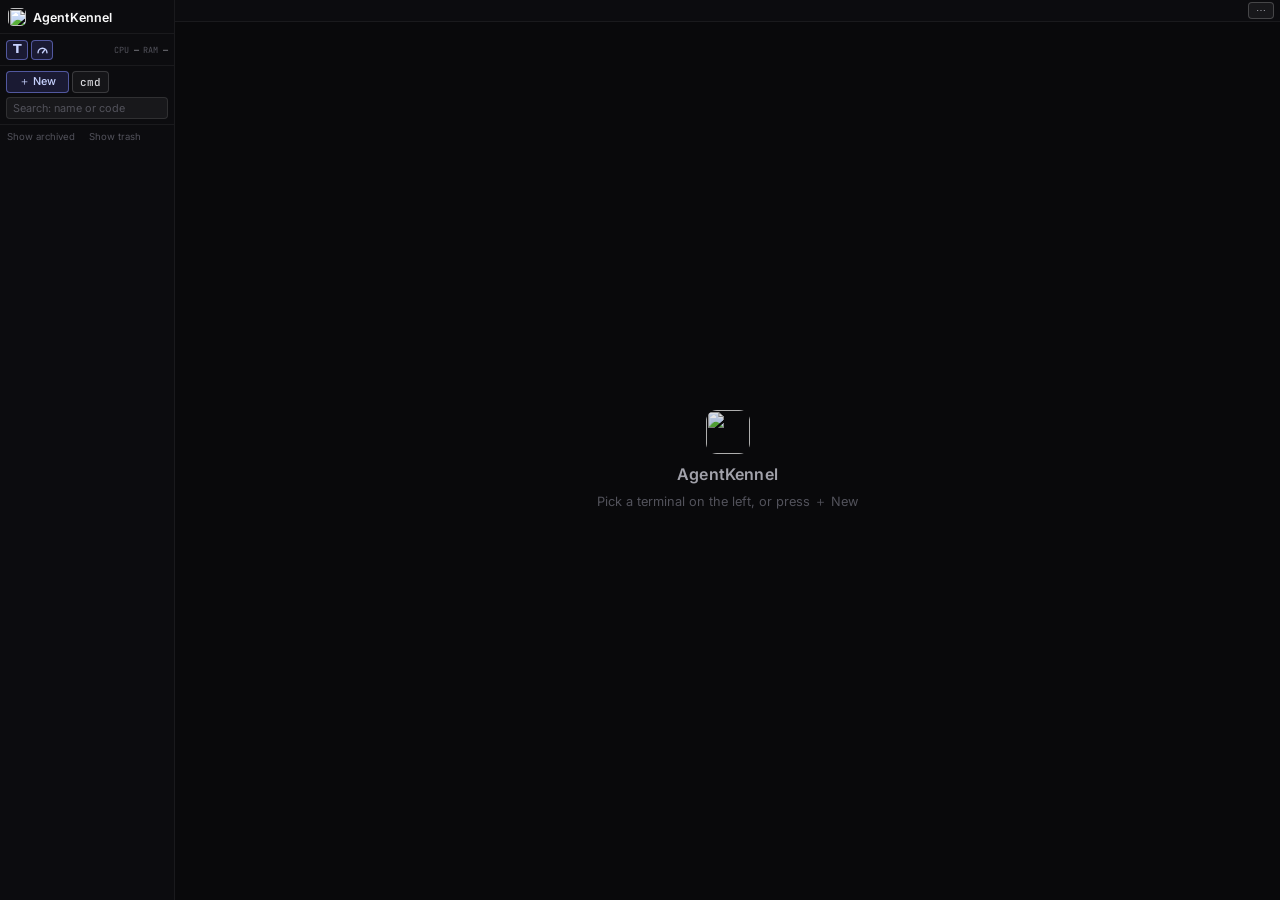
==== web/index.html @ 346a64e8 "English only: the remaining Russian in messages, tests, comments and docs - move_when_idle.py tells " ====
<!DOCTYPE html>
<html lang="en">
<head>
  <meta charset="UTF-8">
  <meta name="viewport" content="width=device-width, initial-scale=1.0">
  <meta http-equiv="Cache-Control" content="no-cache, no-store, must-revalidate">
  <meta http-equiv="Pragma" content="no-cache">
  <meta http-equiv="Expires" content="0">
  <title>AgentKennel</title>
  <link rel="icon" href="/favicon.svg" type="image/svg+xml">
  <link rel="icon" href="/favicon.ico" sizes="32x32">
  <link rel="apple-touch-icon" href="/apple-touch-icon.png">
  <!-- Theme before first paint (no dark flash on a light choice). -->
  <!-- theme: 'agentkennel-theme', else 'agentdeck-theme' (its name before v2.1.0) -->
  <script>(function(){var t='dark';try{if((localStorage.getItem('agentkennel-theme')||localStorage.getItem('agentdeck-theme'))==='light')t='light';}catch(e){}document.documentElement.dataset.theme=t;})();</script>
  <link rel="preconnect" href="https://fonts.googleapis.com">
  <link rel="preconnect" href="https://fonts.gstatic.com" crossorigin>
  <link href="https://fonts.googleapis.com/css2?family=JetBrains+Mono:wght@400;500;600&family=Inter:wght@400;500;600&display=swap" rel="stylesheet">
  <style>
    /* Palette. Dark is the default (and the look the page always had);
       <html data-theme="light"> swaps in the light one. The terminal iframe
       itself stays dark in both — only the frame around it follows. */
    :root {
      --bg: #09090b; --panel: #0c0c0f; --menu-bg: #111114; --input-bg: #18181b;
      --text: #e4e4e7; --text-hi: #fafafa; --text-2: #d4d4d8;
      --dim: #a1a1aa; --faint: #71717a; --ghost: #52525b; --ghost-2: #3f3f46; --ph: #27272a;
      --dot-off: #3f3f46; --scroll: #222;
      --fg-rgb: 255,255,255;          /* hairlines and hover tints: white on dark */
      --accent: #818cf8; --accent-fg: #c7d2fe; --accent-fg-hi: #e0e7ff; --accent-on: #a5b4fc;
      --accent-fg-dim: rgba(165,180,252,0.55);
      --amber: #fbbf24; --green: #4ade80; --red: #f87171;
      --red-fg: #fca5a5; --red-fg-hi: #fecaca; --red-fg-dim: rgba(252,165,165,0.55);
      --green-fg: #86efac; --green-fg-hi: #bbf7d0; --green-fg-dim: rgba(134,239,172,0.55);
      --card-btn-fg: rgba(161,161,170,0.55);
      --menu-shadow: 0 8px 24px rgba(0,0,0,0.55);
    }
    :root[data-theme="light"] {
      /* slightly muted, not stark white (owner): sidebar a touch deeper than the main area */
      --bg: #f1f1f3; --panel: #e9e9ec; --menu-bg: #f7f7f8; --input-bg: #f7f7f8;
      --text: #18181b; --text-hi: #09090b; --text-2: #27272a;
      --dim: #52525b; --faint: #63636b; --ghost: #63636b; --ghost-2: #a1a1aa; --ph: #a1a1aa;
      --dot-off: #a1a1aa; --scroll: #c4c4ca;
      --fg-rgb: 24,24,27;             /* black-ish tints on white */
      --accent: #4f46e5; --accent-fg: #4338ca; --accent-fg-hi: #3730a3; --accent-on: #4f46e5;
      --accent-fg-dim: rgba(79,70,229,0.7);
      --amber: #d97706; --green: #16a34a; --red: #dc2626;
      --red-fg: #b91c1c; --red-fg-hi: #991b1b; --red-fg-dim: rgba(220,38,38,0.7);
      --green-fg: #15803d; --green-fg-hi: #166534; --green-fg-dim: rgba(21,128,61,0.75);
      --card-btn-fg: rgba(82,82,91,0.75);
      --menu-shadow: 0 8px 24px rgba(24,24,27,0.12);
      color-scheme: light;
    }
    /* light: hairlines a bit stronger than the tinted defaults, for separation */
    :root[data-theme="light"] .sidebar { border-right-color: #d4d4d8; }
    :root[data-theme="light"] .sidebar-header,
    :root[data-theme="light"] .lib-tools,
    :root[data-theme="light"] .side-top,
    :root[data-theme="light"] .topbar { border-bottom-color: #d4d4d8; }
    :root[data-theme="light"] .card { border-bottom-color: #dcdce0; }
    :root[data-theme="light"] .card.first-off,
    :root[data-theme="light"] .card.shell-row,
    :root[data-theme="light"] .card.tasks-row,
    :root[data-theme="light"] .card.server-row { border-color: #cfcfd4; }
    :root[data-theme="light"] .mob-input { border-top-color: #d4d4d8; }
    * { margin: 0; padding: 0; box-sizing: border-box; }


    body {
      height: 100vh;
      overflow: hidden;
      background: var(--bg);
      color: var(--text);
      font-family: 'Inter', -apple-system, system-ui, sans-serif;
      display: flex;
      -webkit-font-smoothing: antialiased;
    }

    .sidebar {
      width: 175px;
      min-width: 175px;
      height: 100vh;
      background: var(--panel);
      border-right: 1px solid rgba(var(--fg-rgb),0.06);
      display: flex;
      flex-direction: column;
    }

    /* The product's name heads the sidebar (01.11.2026: before, it was only in the tab). */
    .brand {
      display: flex; align-items: center; gap: 7px; flex: none;
      padding: 8px 8px 7px;
      border-bottom: 1px solid rgba(var(--fg-rgb),0.06);
      font: 600 0.78rem 'Inter', system-ui, sans-serif; letter-spacing: 0.01em;
      color: var(--text-hi); user-select: none;
    }
    .brand img { width: 18px; height: 18px; border-radius: 5px; display: block; flex: none; }

    .sidebar-header {
      padding: 0.35rem 0.4rem;
      border-bottom: 1px solid rgba(var(--fg-rgb),0.06);
      font-size: 0.7rem;
      font-weight: 400;
      color: var(--text-hi);
      display: flex;
      align-items: center;
      flex-wrap: nowrap;
      gap: 0.25rem;
    }

    .sys-stats {
      display: flex;
      gap: 0.24rem;
      font-size: 0.53rem;
      font-weight: 400;
      font-family: 'JetBrains Mono', monospace;
      cursor: pointer;
      margin-left: auto;
      flex: none;
      white-space: nowrap;
    }

    .sys-stats.hidden .val { display: none; }

    .stat { color: var(--ghost); }
    .stat .val { color: var(--dim); }
    .stat.warn .val { color: var(--amber); }
    .stat.crit .val { color: var(--red); }

    [hidden] { display: none !important; }

    .agent-list { flex: 1; min-height: 0; overflow-y: auto; -webkit-overflow-scrolling: touch; touch-action: pan-y; overscroll-behavior: contain; }

    /* ── Library tools: new topic + search ── */
    .lib-tools {
      padding: 0.3rem 0.4rem;
      border-bottom: 1px solid rgba(var(--fg-rgb),0.06);
      display: flex;
      flex-direction: column;
      gap: 4px;
    }
    .lib-tools.creating .new-row, .lib-tools.creating #search { display: none; }
    /* [＋ New][cmd]   5h 7% / wk 9% — cmd opens the one plain command line; the chip is
       the Claude allowance like Claude's /usage (GET /api/quota) */
    .new-row { display: flex; gap: 3px; min-width: 0; }
    .new-row .new-btn { flex: 1 1 0; min-width: 0; }
    .new-row #newBtn { flex: none; width: auto; padding: 0 12px; }
    .quota-chip {
      display: flex; flex-direction: column; justify-content: center; align-self: center;
      margin-left: auto; padding-left: 4px; min-width: 0; text-align: right;
      font-family: 'JetBrains Mono', monospace; font-size: 0.56rem; line-height: 1.15;
      color: var(--ghost); white-space: nowrap; cursor: default;
    }
    .quota-chip b { font-weight: 400; color: var(--dim); }
    .quota-chip .warn b { color: var(--amber); }
    .quota-chip .crit b { color: var(--red); }
    /* A guest's sandbox: whose Claude runs here — "Claude · owner's key $6.10/$20",
       "Claude · own key …x4Fk", or just "Claude" beside today's chip; opens "Your Claude" */
    .claude-btn {
      display: block; width: 100%; min-width: 0; margin: 0; padding: 1px 1px 0;
      background: none; border: none; border-radius: 3px; text-align: left; cursor: pointer;
      font: 0.62rem/1.3 'Inter', system-ui, sans-serif; color: var(--faint);
      white-space: normal; overflow-wrap: anywhere;
    }
    .claude-btn[hidden] { display: none; }
    .claude-btn .cl-word { color: var(--accent-fg); }
    .claude-btn:hover .cl-word { color: var(--accent-fg-hi); text-decoration: underline; }
    .claude-btn:hover { color: var(--dim); }
    .claude-btn:focus-visible { outline: 1px solid var(--accent); outline-offset: 1px; }
    .claude-btn.warn .cl-more { color: var(--amber); }
    .claude-btn.crit .cl-more { color: var(--red); }
    .lib-tools.creating .claude-btn { display: none; }
    .claude-top { display: none; }               /* the phone's place for it, below */
    .new-row .cmd-btn {
      flex: none;
      width: auto;
      padding: 0 7px;
      font-family: 'JetBrains Mono', monospace;
      background: rgba(var(--fg-rgb),0.04);
      border-color: rgba(var(--fg-rgb),0.16);
      color: var(--text-2);
    }
    .new-row .cmd-btn:hover { background: rgba(var(--fg-rgb),0.1); border-color: rgba(var(--fg-rgb),0.3); color: var(--text-hi); }

    .new-btn {
      width: 100%;
      height: 22px;
      background: rgba(99,102,241,0.16);
      border: 1px solid rgba(129,140,248,0.55);
      color: var(--accent-fg);
      font: 500 0.68rem 'Inter', system-ui, sans-serif;
      border-radius: 4px;
      cursor: pointer;
      white-space: nowrap;
      transition: all 0.12s;
    }
    .new-btn:hover { background: rgba(99,102,241,0.3); border-color: var(--accent); color: var(--accent-fg-hi); }
    .new-btn:active { transform: scale(0.98); }

    .lib-input {
      width: 100%;
      min-width: 0;
      height: 22px;
      background: var(--input-bg);
      border: 1px solid rgba(var(--fg-rgb),0.1);
      border-radius: 4px;
      color: var(--text);
      font: 400 0.68rem 'Inter', system-ui, sans-serif;
      padding: 0 6px;
      outline: none;
    }
    .lib-input::placeholder { color: var(--ghost); }
    .lib-input:focus { border-color: rgba(129,140,248,0.55); }

    .new-form { display: flex; gap: 3px; align-items: center; }
    .new-form .lib-input { flex: 1 1 0; }
    .new-form button {
      flex: none;
      width: 22px;
      height: 22px;
      border-radius: 4px;
      border: 1px solid rgba(var(--fg-rgb),0.12);
      background: rgba(var(--fg-rgb),0.04);
      color: var(--dim);
      font-size: 0.72rem;
      cursor: pointer;
    }
    .new-form button[type=submit] { color: var(--green-fg); border-color: rgba(34,197,94,0.35); background: rgba(34,197,94,0.08); }
    .new-form button:disabled { opacity: 0.45; pointer-events: none; }

    .lib-empty { padding: 8px 7px; font-size: 0.64rem; color: var(--ghost); }

    /* ── Card ── */
    .card {
      position: relative;
      cursor: pointer;
      user-select: none;
      padding: 5px 7px;
      border-bottom: 1px solid rgba(var(--fg-rgb),0.04);
      transition: background 0.12s;
      touch-action: manipulation;
      -webkit-tap-highlight-color: rgba(99,102,241,0.15);
    }

    .card:hover { background: rgba(var(--fg-rgb),0.025); }

    .card.sel {
      background: rgba(99,102,241,0.07);
      border-left: 2px solid var(--accent);
      padding-left: 5px;
    }

    /* Unloaded (not in RAM): still one click away, but visibly quieter. */
    .card.unloaded .proj { color: var(--faint); }
    .card.unloaded .sid { color: var(--ghost-2); }
    .card.unloaded:hover .proj { color: var(--dim); }
    /* The first unloaded row after the loaded group draws the seam. */
    .card.first-off { border-top: 1px solid rgba(var(--fg-rgb),0.10); }
    /* The command line: pinned above the topics, no rename/archive/drag. */
    .card.shell-row { border-bottom: 1px solid rgba(var(--fg-rgb),0.10); }
    .card.shell-row .proj { font-family: 'JetBrains Mono', monospace; font-size: 0.7rem; }
    .card.tasks-row, .card.server-row { border-bottom: 1px solid rgba(var(--fg-rgb),0.10); }
    .card.tasks-row .proj, .card.server-row .proj { font-weight: 500; }
    /* Tasks / Server / cmd: an icon before the name sets them apart from terminals. */
    .proj .row-ico { width: 12px; height: 12px; margin-right: 6px; vertical-align: -2px; color: var(--dim); }
    .shell-close, .tasks-close, .server-close {
      width: 18px; height: 18px; flex-shrink: 0; padding: 0;
      border: 1px solid rgba(239,68,68,0.12); border-radius: 4px;
      background: rgba(239,68,68,0.05); color: var(--red-fg-dim);
      font-size: 0.62rem; line-height: 16px; text-align: center; cursor: pointer;
      transition: all 0.12s;
    }
    .shell-close:hover, .tasks-close:hover, .server-close:hover { background: rgba(239,68,68,0.16); color: var(--red-fg-hi); border-color: rgba(239,68,68,0.32); }

    .card-top {
      display: flex;
      align-items: center;
      gap: 4px;
    }

    .proj {
      flex: 1;
      min-width: 0;
      font-size: 0.75rem;
      font-weight: 400;
      color: var(--text-2);
      white-space: nowrap;
      overflow: hidden;
      text-overflow: ellipsis;
    }

    .proj.empty { color: var(--ghost-2); font-weight: 400; }

    .card-btns {
      display: flex;
      align-items: center;
      gap: 1px;
      flex-shrink: 0;
    }

    .dot {
      width: 8px;
      height: 8px;
      border-radius: 50%;
      transition: all 0.3s;
      flex-shrink: 0;
    }

    .dot.working {
      background: var(--amber);
      box-shadow: 0 0 6px rgba(251,191,36,0.5);
      animation: pulse 2s ease-in-out infinite;
    }

    .dot.idle {
      background: var(--green);
      box-shadow: 0 0 4px rgba(74,222,128,0.3);
    }

    .dot.off { background: var(--dot-off); }

    @keyframes pulse { 0%,100%{opacity:1} 50%{opacity:.4} }

    .task {
      font-size: 0.64rem;
      color: var(--ghost);
      white-space: nowrap;
      overflow: hidden;
      text-overflow: ellipsis;
      margin-top: 1px;
      padding-left: 1px;
    }

    .card-btn {
      visibility: visible;
      width: 18px;
      height: 18px;
      border: 1px solid rgba(var(--fg-rgb),0.06);
      border-radius: 4px;
      background: rgba(var(--fg-rgb),0.03);
      color: var(--card-btn-fg);
      font-size: 0.7rem;
      cursor: pointer;
      line-height: 16px;
      text-align: center;
      transition: all 0.12s;
      flex-shrink: 0;
    }
    .card-btn:hover { background: rgba(var(--fg-rgb),0.08); color: var(--text); border-color: rgba(var(--fg-rgb),0.16); }
    .card-btn.edit { color: var(--accent-fg-dim); background: rgba(99,102,241,0.05); border-color: rgba(99,102,241,0.12); }
    .card-btn.edit:hover { background: rgba(99,102,241,0.16); color: var(--accent-fg); border-color: rgba(99,102,241,0.32); }
    .card-btn.del { color: var(--red-fg-dim); background: rgba(239,68,68,0.05); border-color: rgba(239,68,68,0.12); }
    .card-btn.del:hover { background: rgba(239,68,68,0.16); color: var(--red-fg-hi); border-color: rgba(239,68,68,0.32); }
    /* Compact button — same dimensions as other row-1 buttons (22×22),
       with a subtle green tint to stand out as the action button. */
    .card-btn.compact {
      font-weight: 400;
      color: var(--green-fg-dim);
      background: rgba(34,197,94,0.05);
      border-color: rgba(34,197,94,0.12);
    }
    .card-btn.compact:hover {
      background: rgba(34,197,94,0.16);
      border-color: rgba(34,197,94,0.32);
      color: var(--green-fg);
    }
    .card-btn.compact:active { transform: scale(0.94); }
    /* ⟳ Restart (loaded rows only); pulses while the server restarts it */
    .card-btn.restart.busy { cursor: progress; animation: pulse 1s ease-in-out infinite; }
    .trash-btn.busy { cursor: progress; color: var(--red-fg); animation: pulse 1s ease-in-out infinite; }
    /* The page's one question (⟳ Restart, 🗑 Move to Trash, Empty trash): plain,
       or red with "!" (.danger) when the answer interrupts work or erases for good */
    #confirmDlg {
      width: min(360px, calc(100vw - 32px)); max-width: none; padding: 18px 18px 14px;
      margin: auto;                     /* the page's * { margin: 0 } would pin it top-left */
      border: 1px solid rgba(var(--fg-rgb),0.14); border-radius: 12px;
      background: var(--menu-bg); color: var(--text); box-shadow: var(--menu-shadow);
      font-family: 'Inter', sans-serif;
    }
    #confirmDlg::backdrop { background: rgba(0,0,0,0.45); }
    #confirmDlg .dlg-head { display: flex; align-items: center; gap: 10px; font-size: 15px; color: var(--text-hi); }
    #confirmDlg .dlg-icon { display: none; }
    #confirmDlg p { margin: 8px 0 16px; font-size: 13px; line-height: 1.45; color: var(--dim); }
    #confirmDlg .dlg-btns { display: flex; justify-content: flex-end; gap: 8px; }
    #confirmDlg .dlg-btns button {
      min-height: 38px; padding: 0 14px; border-radius: 8px; cursor: pointer;
      font: 500 13px 'Inter', sans-serif; color: var(--text-2);
      background: transparent; border: 1px solid rgba(var(--fg-rgb),0.14);
    }
    /* .dlg-btns in the selector: it must outweigh the transparent button rule above;
       #4f46e5 keeps white text readable (AA) in both themes */
    #confirmDlg .dlg-btns .dlg-ok { background: #4f46e5; border-color: #4f46e5; color: #fff; }
    #confirmDlg .dlg-btns button:focus-visible { outline: 2px solid var(--accent); outline-offset: 2px; }
    #confirmDlg.danger { border: 2px solid var(--red); }
    #confirmDlg.danger .dlg-head { color: var(--red-fg); }
    #confirmDlg.danger .dlg-icon {
      display: inline-flex; align-items: center; justify-content: center; flex: none;
      width: 28px; height: 28px; border-radius: 50%; background: #dc2626; color: #fff;
      font-weight: 700; font-size: 17px;
    }
    #confirmDlg.danger .dlg-btns .dlg-ok { background: #dc2626; border-color: #dc2626; color: #fff; }
    /* "Your Claude" (a guest's sandbox): what runs now, their own key or subscription
       token instead, or back to the owner's key. The key leaves with the POST and the
       field is emptied whatever the answer. */
    #claudeDlg {
      width: min(440px, calc(100vw - 32px)); max-width: none; max-height: calc(100dvh - 32px);
      padding: 18px 18px 14px; margin: auto; overflow: auto;
      border: 1px solid rgba(var(--fg-rgb),0.14); border-radius: 12px;
      background: var(--menu-bg); color: var(--text); box-shadow: var(--menu-shadow);
      font: 13px/1.45 'Inter', sans-serif;
    }
    #claudeDlg::backdrop { background: rgba(0,0,0,0.45); }
    #claudeDlg h2 { font-size: 15px; font-weight: 600; color: var(--text-hi); margin-bottom: 12px; }
    #claudeDlg .cl-l { font-size: 11.5px; color: var(--faint); margin-bottom: 4px; padding: 0; }
    #claudeDlg .cl-sec { margin-bottom: 14px; }
    #claudeNow { color: var(--text-2); }
    #claudeNow .cl-sub { font-size: 11.5px; color: var(--faint); }
    #claudeDlg .cl-bar { height: 3px; max-width: 240px; margin-top: 5px; border-radius: 2px; background: rgba(var(--fg-rgb),0.12); }
    #claudeDlg .cl-bar i { display: block; height: 100%; border-radius: 2px; background: var(--accent); }
    #claudeDlg .cl-bar.warn i { background: var(--amber); }
    #claudeDlg .cl-bar.crit i { background: var(--red); }
    #claudeDlg fieldset { border: none; padding: 0; margin: 0 0 8px; min-width: 0; }
    #claudeDlg .cl-radio { display: flex; align-items: center; gap: 8px; padding: 3px 0; cursor: pointer; color: var(--text-2); }
    #claudeDlg .cl-radio input { margin: 0; accent-color: var(--accent); width: 14px; height: 14px; flex: none; }
    #claudeDlg .cl-hint { margin: 4px 0 0 22px; font-size: 12px; color: var(--dim); }
    #claudeDlg .cl-hint code { font-family: 'JetBrains Mono', monospace; font-size: 11.5px; color: var(--text-2);
      background: rgba(var(--fg-rgb),0.07); padding: 0 4px; border-radius: 3px; }
    #claudeKey {
      display: block; width: 100%; height: 34px; padding: 0 10px; border-radius: 7px;
      border: 1px solid rgba(var(--fg-rgb),0.16); background: var(--input-bg); color: var(--text);
      font: 13px 'JetBrains Mono', monospace; -webkit-text-security: disc; text-security: disc;
    }
    #claudeKey:focus { outline: none; border-color: var(--accent); }
    #claudeDlg .cl-note { margin-top: 6px; font-size: 11.5px; color: var(--faint); }
    #claudeMsg { min-height: 1.45em; margin: 10px 0 2px; color: var(--dim); overflow-wrap: anywhere; }
    #claudeMsg.good { color: var(--green); }
    #claudeMsg.bad { color: var(--red); }
    #claudeMsg:empty { min-height: 0; margin: 0; }
    #claudeDlg .cl-btns { display: flex; flex-wrap: wrap; justify-content: flex-end; gap: 8px; margin-top: 12px; }
    #claudeDlg .cl-btns button {
      min-height: 36px; padding: 0 14px; border-radius: 8px; cursor: pointer;
      font: 500 13px 'Inter', sans-serif; color: var(--text-2);
      background: transparent; border: 1px solid rgba(var(--fg-rgb),0.14);
    }
    #claudeDlg .cl-btns #claudeBack { margin-right: auto; }
    #claudeDlg .cl-btns .cl-ok { background: #4f46e5; border-color: #4f46e5; color: #fff; }
    #claudeDlg .cl-btns button:disabled { opacity: 0.55; cursor: progress; }
    #claudeDlg .cl-btns button:focus-visible { outline: 2px solid var(--accent); outline-offset: 2px; }
    #claudeDlg [hidden] { display: none !important; }

    .proj-edit {
      font-size: 0.72rem;
      background: rgba(var(--fg-rgb),0.06);
      border: 1px solid rgba(129,140,248,0.4);
      border-radius: 3px;
      color: var(--text);
      padding: 1px 4px;
      width: 100%;
      outline: none;
      font-family: inherit;
    }

    /* ── Second row on each card: short session code + archive ── */
    .card-row2 {
      display: flex;
      align-items: center;
      gap: 4px;
      padding: 1px 0 0 1px;
    }

    .sid {
      flex: 1;
      min-width: 0;
      font-family: 'JetBrains Mono', monospace;
      font-size: 0.56rem;
      color: var(--ghost);
      letter-spacing: 0.02em;
      white-space: nowrap;
    }
    /* the code under the name opens that terminal's tasks (the rest of the row opens the terminal) */
    .card .sid { flex: 0 1 auto; margin-right: auto; overflow: hidden; text-overflow: ellipsis; cursor: pointer; }
    .card .sid:hover { text-decoration: underline; color: var(--text, inherit); }

    .arch-btn {
      flex: none;
      height: 15px;
      padding: 0 4px;
      font: 400 0.56rem 'Inter', system-ui, sans-serif;
      line-height: 13px;
      color: var(--ghost);
      background: transparent;
      border: 1px solid rgba(var(--fg-rgb),0.06);
      border-radius: 3px;
      cursor: pointer;
      white-space: nowrap;
      transition: all 0.12s;
    }
    .arch-btn:hover { color: var(--red-fg); border-color: rgba(239,68,68,0.3); background: rgba(239,68,68,0.06); }
    /* Manual order: drag rows (desktop); ▲▼ on touch screens. */
    .card[draggable="true"] { -webkit-user-drag: element; }
    .card.dragging { opacity: 0.4; }
    .card.drop-before { box-shadow: inset 0 2px 0 var(--accent); }
    .card.drop-after { box-shadow: inset 0 -2px 0 var(--accent); }
    .mv-btn {
      display: none;
      flex: none;
      width: 22px;
      height: 18px;
      padding: 0;
      font: 400 0.6rem 'Inter', system-ui, sans-serif;
      line-height: 16px;
      color: var(--faint);
      background: transparent;
      border: 1px solid rgba(var(--fg-rgb),0.08);
      border-radius: 3px;
      cursor: pointer;
    }
    html.touch .mv-btn { display: inline-block; }
    @media (hover: none) and (pointer: coarse) { .mv-btn { display: inline-block; } }

    /* 🗑 Move to Trash: every terminal row, after Archive (on an archived row, in its place). */
    .trash-btn {
      flex: none;
      display: inline-flex;
      align-items: center;
      justify-content: center;
      width: 17px;
      height: 15px;
      padding: 0;
      color: var(--ghost);
      background: transparent;
      border: 1px solid rgba(var(--fg-rgb),0.06);
      border-radius: 3px;
      cursor: pointer;
      transition: all 0.12s;
    }
    .trash-btn svg { width: 9px; height: 9px; display: block; }
    .trash-btn:hover { color: var(--red-fg); border-color: rgba(239,68,68,0.3); background: rgba(239,68,68,0.06); }

    /* Archived rows (only with "Show archived" on): below the rest, greyed. */
    .card.archived { opacity: 0.5; }
    .card.archived:hover { opacity: 0.8; }
    .card.archived .proj { font-style: italic; }
    .card.first-arch { border-top: 1px dashed rgba(var(--fg-rgb),0.12); }

    .arch-toggle {
      display: block;
      width: 100%;
      margin: 0;
      padding: 6px 7px;
      background: transparent;
      border: none;
      color: var(--ghost);
      font: 400 0.6rem 'Inter', system-ui, sans-serif;
      text-align: left;
      cursor: pointer;
    }
    .arch-toggle:hover { color: var(--dim); }
    .arch-toggle.on { color: var(--accent-on); }
    /* "Show archived" and "Show trash" share the list's last line */
    .list-foot { display: flex; align-items: center; }
    .list-foot .arch-toggle { width: auto; flex: none; }

    /* The trash ("Show trash"): below the list, its own rows — not terminal rows */
    .trash-view { border-top: 1px dashed rgba(var(--fg-rgb),0.12); padding-bottom: 4px; }
    .trash-head { display: flex; align-items: center; gap: 6px; padding: 5px 7px 3px; }
    .trash-title { flex: 1; min-width: 0; font: 500 0.62rem 'Inter', system-ui, sans-serif; color: var(--dim); }
    .trash-row {
      display: flex; align-items: center; gap: 6px; padding: 4px 7px;
      border-bottom: 1px solid rgba(var(--fg-rgb),0.04);
    }
    .trash-info { flex: 1; min-width: 0; }
    .trash-name {
      font-size: 0.72rem; color: var(--text);
      white-space: nowrap; overflow: hidden; text-overflow: ellipsis;
    }
    /* code · when trashed: wraps in the narrow sidebar rather than losing the time */
    .trash-row .when {
      font: 400 0.56rem 'JetBrains Mono', monospace; color: var(--dim);
      overflow-wrap: anywhere;
    }
    .restore-btn, .empty-trash {
      flex: none; height: 18px; padding: 0 6px; border-radius: 3px; cursor: pointer;
      font: 500 0.58rem 'Inter', system-ui, sans-serif; white-space: nowrap; transition: all 0.12s;
    }
    .restore-btn { color: var(--accent-fg); background: rgba(99,102,241,0.08); border: 1px solid rgba(129,140,248,0.35); }
    .restore-btn:hover { background: rgba(99,102,241,0.18); }
    .empty-trash { color: var(--red-fg); background: rgba(239,68,68,0.06); border: 1px solid rgba(239,68,68,0.35); }
    .empty-trash:hover { background: rgba(239,68,68,0.14); }
    .trash-empty { padding: 4px 7px 6px; font-size: 0.62rem; color: var(--faint); }
    .trash-empty.failed { color: var(--red-fg); }

    /* ── Add buttons (inside the sidebar header, next to "Agents") ── */
    .header-add {
      display: flex;
      gap: 3px;
      flex: none;
    }

    /* Icon-only, so the frame is what makes them read as buttons at all. */
    .add-btn {
      background: rgba(99,102,241,0.16);
      border: 1px solid rgba(129,140,248,0.55);
      color: var(--accent-fg);
      font: 500 0.8rem 'Inter', system-ui, sans-serif;
      padding: 0;
      width: 22px;
      height: 20px;
      border-radius: 4px;
      cursor: pointer;
      transition: all 0.12s;
      line-height: 1;
      white-space: nowrap;
      display: inline-flex;
      align-items: center;
      justify-content: center;
      flex: none;
    }

    .add-btn:hover { background: rgba(99,102,241,0.3); border-color: var(--accent); color: var(--accent-fg-hi); }
    .add-btn:active { transform: scale(0.96); }
    .add-btn.disabled { pointer-events: none; opacity: 0.45; }

    /* ⋯ account menu: Telegram / Password / Logout */
    .topbar { position: relative; z-index: 20; }
    .acct { position: relative; flex: none; display: flex; }
    .acct-btn { font-weight: 600; letter-spacing: 0.04em; }
    .acct-btn[aria-expanded="true"] { color: var(--text); border-color: rgba(129,140,248,0.6); background: rgba(99,102,241,0.16); }
    .acct-menu {
      position: absolute;
      top: calc(100% + 4px);
      right: 0;
      z-index: 1000;
      display: flex;
      flex-direction: column;
      gap: 3px;
      min-width: 110px;
      padding: 4px;
      background: var(--menu-bg);
      border: 1px solid rgba(var(--fg-rgb),0.14);
      border-radius: 6px;
      box-shadow: var(--menu-shadow);
    }
    .acct-menu[hidden] { display: none; }
    .acct-menu .btn { display: block; text-align: left; padding: 0.3rem 0.5rem; }
    .acct-menu button.btn { width: 100%; font-family: inherit; }
    .acct-menu .btn:focus-visible { outline: 1px solid var(--accent); outline-offset: 0; }
    /* no terminal open: the bar keeps only ⋯ (Password / Theme / Telegram / Logout must be
       reachable on the empty dashboard too); the terminal buttons come back on pick */
    .topbar.no-term > :not(.acct) { display: none; }
    .topbar.no-term .acct { margin-left: auto; }

    .btn-logout { color: var(--red-fg); border-color: rgba(239,68,68,0.28); }
    .btn-logout:hover { color: var(--red-fg-hi); border-color: rgba(239,68,68,0.5); background: rgba(239,68,68,0.12); }

    /* ── Right area ── */
    body.solo .sidebar, body.solo #tOpen { display: none !important; }
    body.solo .main { height: 100vh !important; }
    .main {
      flex: 1;
      min-width: 0;        /* allow main to shrink to viewport-minus-sidebar */
      overflow: hidden;    /* a long top line must never widen the iframe */
      height: 100vh;
      display: flex;
      flex-direction: column;
    }

    .topbar {
      padding: 0.1rem 0.4rem;
      border-bottom: 1px solid rgba(var(--fg-rgb),0.06);
      display: flex;
      align-items: center;
      gap: 0.35rem;
      background: var(--panel);
      flex-shrink: 0;
      min-width: 0;        /* don't let topbar content distend .main */
    }

    .topbar-lbl.link { cursor: pointer; }
    .topbar-lbl.link:hover { text-decoration: underline; text-underline-offset: 3px; }
    .topbar-lbl {
      font-family: 'JetBrains Mono', monospace;
      font-size: 0.58rem;
      font-weight: 500;
      color: var(--accent);
    }

    .topbar-info {
      flex: 1;
      min-width: 0;        /* required so ellipsis works instead of overflowing */
      font-size: 0.62rem;
      color: var(--faint);
      overflow: hidden;
      text-overflow: ellipsis;
      white-space: nowrap;
    }

    .topbar-info b { color: var(--dim); font-weight: 500; }

    /* Compact, but the frame and contrast have to survive the shrink —
       at 0.46rem on a near-invisible border the row read as plain text. */
    .btn {
      padding: 0.14rem 0.4rem;
      font-size: 0.62rem;
      font-weight: 400;
      color: var(--dim);
      background: rgba(var(--fg-rgb),0.05);
      border: 1px solid rgba(var(--fg-rgb),0.2);
      border-radius: 4px;
      cursor: pointer;
      text-decoration: none;
      transition: all 0.12s;
      flex-shrink: 0;
    }

    .btn:hover { color: var(--text); background: rgba(var(--fg-rgb),0.1); border-color: rgba(var(--fg-rgb),0.35); }

    .wrap { flex: 1; position: relative; }

    .wrap iframe {
      position: absolute;
      inset: 0;
      width: 100%;
      height: 100%;
      border: none;
      background: #000;
    }

    .ph {
      position: absolute;
      inset: 0;
      display: flex;
      flex-direction: column;
      align-items: center;
      justify-content: center;
      gap: 10px;
      color: var(--ph);
      font-size: 0.8rem;
      pointer-events: none;
    }
    .ph-logo { width: 44px; height: 44px; border-radius: 11px; opacity: 0.9; }
    .ph-name { font: 600 1rem 'Inter', system-ui, sans-serif; letter-spacing: 0.01em; color: var(--dim); }
    .ph-hint { color: var(--ghost); }
    .ph .hint-narrow { display: none; }
    .brand-top { display: none; }               /* the phone's place for the name, below */

    /* Files dragged over the terminal: a dashed frame saying they will upload */
    .wrap.drop-files { position: relative; }
    .wrap.drop-files::after {
      content: 'Drop to upload — the path goes into the terminal';
      position: absolute; inset: 6px; z-index: 6;
      display: flex; align-items: center; justify-content: center;
      border: 2px dashed var(--accent); border-radius: 10px;
      background: rgba(0,0,0,0.35); color: #fff; font-size: 0.9rem;
      pointer-events: none;
    }

    /* "Copied" chip after a terminal selection is copied. Never blocks a selection. */
    .copy-hint {
      position: absolute;
      top: 8px;
      right: 14px;
      z-index: 5;
      padding: 3px 9px;
      font-size: 0.66rem;
      color: var(--text-2);
      background: var(--menu-bg);
      border: 1px solid rgba(var(--fg-rgb),0.14);
      border-radius: 999px;
      box-shadow: var(--menu-shadow);
      white-space: nowrap;
      pointer-events: none;
      user-select: none;
      opacity: 0;
      transition: opacity 0.25s ease;
    }
    .copy-hint.show { opacity: 0.9; }

    .agent-list::-webkit-scrollbar { width: 3px; }
    .agent-list::-webkit-scrollbar-track { background: transparent; }
    .agent-list::-webkit-scrollbar-thumb { background: var(--scroll); border-radius: 2px; }

    .mob-input { display: none; }

    @media (max-width: 700px) {
      html, body { position: fixed; width: 100%; height: 100%; overflow: hidden; }
      body { flex-direction: column; }
      .sidebar { width: 100%; min-width: 100%; height: auto; max-height: 15vh; }
      .main { height: 85vh; display: flex; flex-direction: column; }
      .wrap { position: static; flex: 1; display: flex; flex-direction: column; }
      .wrap iframe { position: static; inset: auto; width: 100%; height: auto; flex: 1; touch-action: manipulation; }
      .sidebar-header { padding: 4px 10px; font-size: 0.75rem; }
      /* Phone: tools and header share ONE row (the sidebar is only 15vh):
         [＋ New topic][search……][📋][CPU RAM] */
      .side-top { display: flex; align-items: center; border-bottom: 1px solid rgba(var(--fg-rgb),0.06); flex: none; }
      .side-top .sidebar-header { order: 2; flex: none; border-bottom: none; padding: 4px 8px 4px 5px; }
      /* the one header row has no room left (the search must stay usable): the name moves
         to the topbar's empty left end */
      .brand { display: none; }
      .topbar > .brand-top, .topbar.no-term > .brand-top {
        display: flex; align-items: center; gap: 6px; flex: none; margin-right: auto;
        font: 600 0.72rem 'Inter', system-ui, sans-serif; letter-spacing: 0.01em;
        color: var(--text-hi); user-select: none;
      }
      .brand-top img { width: 18px; height: 18px; border-radius: 5px; display: block; }
      .ph .hint-wide { display: none; }
      .ph .hint-narrow { display: inline; }
      .lib-tools { order: 1; flex: 1; min-width: 0; flex-direction: row; align-items: center; border-bottom: none; padding: 4px 0 4px 8px; }
      .new-btn { width: auto; flex: none; height: 26px; padding: 0 8px; font-size: 0.72rem; }
      .new-row { flex: none; }
      .new-row .new-btn { flex: none; }
      .new-row .cmd-btn { padding: 0 6px; }
      .new-row #newBtn { padding: 0 8px; }
      .quota-chip { display: none !important; }
      /* the tools row has no room left (the search must stay usable): the label moves to
         the topbar, beside ⋯ — whole on the empty page, just "Claude" over a terminal */
      #claudeBtn { display: none !important; }
      .topbar > .claude-top:not([hidden]), .topbar.no-term > .claude-top:not([hidden]) {
        display: inline-block; width: auto; flex: none; min-width: 0;
        height: 24px; line-height: 22px; padding: 0 8px; margin-left: auto;
        border: 1px solid rgba(var(--fg-rgb),0.14); border-radius: 4px;
        font-size: 0.68rem; white-space: nowrap;
      }
      .topbar > .claude-top:not([hidden]) + .acct { margin-left: 0; }
      .topbar:not(.no-term) > .claude-top .cl-more { display: none; }
      #claudeKey { font-size: 16px; height: 38px; }
      #claudeDlg .cl-btns #claudeBack { order: 3; flex-basis: 100%; margin-right: 0; }
      /* 16px: iOS zooms the page into any input with a smaller font. */
      .lib-input { flex: 1 1 0; height: 26px; font-size: 16px; }
      .new-form { flex: 1; min-width: 0; }
      .new-form button { width: 26px; height: 26px; font-size: 0.8rem; }
      .proj-edit { font-size: 16px; }
      /* One row per session: the card's inner rows dissolve into a single
         flex line — [name……][code][⟳][✎][Archive][🗑][●] (⟳ on loaded rows) */
      .card { display: flex; align-items: center; padding: 3px 8px; cursor: pointer; gap: 5px; }
      .card.sel { padding-left: 6px; }
      .card-top, .card-btns, .card-row2 { display: contents; }
      .proj { order: 1; flex: 1; min-width: 0; font-size: 0.8rem; }
      .sid { order: 2; flex: none; font-size: 0.6rem; }
      .card .sid { flex: none; margin-right: 0; }
      .card-btn.edit, .card-btn.restart { order: 3; }
      .arch-btn { order: 4; height: 20px; line-height: 18px; font-size: 0.64rem; padding: 0 5px; }
      .trash-btn { order: 4; width: 20px; height: 20px; }
      .trash-btn svg { width: 11px; height: 11px; }
      /* thumb-sized in the trash view */
      .restore-btn, .empty-trash { height: 28px; padding: 0 10px; font-size: 0.7rem; }
      .trash-name { font-size: 0.8rem; }
      .trash-row .when { font-size: 0.62rem; }
      .dot { order: 5; }
      .card-btn { visibility: visible; width: 20px; height: 20px; line-height: 18px; font-size: 0.8rem; }
      .shell-close, .tasks-close, .server-close { order: 3; width: 20px; height: 20px; line-height: 18px; font-size: 0.7rem; }
      .task { display: none; }
      /* Compact header buttons on phone. */
      .header-add { gap: 2px; }
      .add-btn { font-size: 0.68rem; padding: 2px 6px; width: 20px; }
      /* The 8-hex code is longer than the old "#N" and would push Logout off
         the phone's topbar; the open topic is highlighted in the list above. */
      .topbar-lbl { display: none; }

      .mob-input {
        display: flex;
        gap: 0;
        background: var(--panel);
        border-top: 1px solid rgba(var(--fg-rgb),0.08);
        flex-shrink: 0;
      }
      .mob-input input {
        flex: 1 1 0;        /* shrink past intrinsic width */
        min-width: 0;       /* without this, the input refuses to shrink and
                               pushes the arrow cluster + ↵ off-screen */
        background: var(--input-bg);
        border: none;
        color: var(--text);
        font-family: 'JetBrains Mono', monospace;
        font-size: 14px;
        padding: 10px 10px;
        outline: none;
      }
      .mob-input input::placeholder { color: var(--ghost-2); }
      .mob-input button {
        background: none;
        border: none;
        color: var(--ghost);
        font-size: 16px;
        padding: 8px 8px;
        cursor: pointer;
        flex-shrink: 0;
      }
      .mob-input button:active { color: var(--accent); }
      /* Brighten ↵ to match the cursor arrows — it's the most-used button. */
      .mob-input #mobSend { color: var(--dim); }
      .mob-input #mobSend:active { color: var(--accent); background: rgba(129,140,248,0.10); }
      /* Key icons are inline SVGs, not font glyphs: Google's latin subset of
         JetBrains Mono has ↑ ↓ but not ← → ↵, so a phone drew those in a
         fallback font at another size (owner, 2026-10-23). */
      .mob-input button svg { display: block; width: 16px; height: 16px; }

      /* Tab + cursor-arrow cluster: 5 compact pills sitting between input and ↵.
         Kept narrow so right-arrow + ↵ stay on-screen even on the smallest
         iPhone widths (≈ 320 CSS px). */
      .mob-arrows {
        display: flex;
        gap: 1px;
        align-items: stretch;
        flex-shrink: 0;
      }
      .mob-arrows .mob-arrow {
        padding: 8px 5px;
        line-height: 1;
        color: var(--dim);
        min-width: 22px;
      }
      .mob-arrows .mob-arrow:active { color: var(--accent); background: rgba(129,140,248,0.10); }
    }
    /* a terminal open: its name needs the room, the paw alone stays */
    @media (max-width: 700px) { .topbar:not(.no-term) .brand-word { display: none; } }
  </style>
</head>
<body>
  <div class="sidebar">
    <div class="side-top">
      <div class="brand" id="brand" title="AgentKennel"><img src="/favicon.svg" alt="" width="18" height="18"><span class="brand-name">AgentKennel</span></div>
      <div class="sidebar-header">
        <div class="header-add">
          <a class="add-btn" id="tasksBtn" href="/tasks/" title="Task board — shared progress across all agents (opens here; Ctrl/⌘-click for a new tab)" style="text-decoration:none;display:inline-flex;align-items:center;justify-content:center;font-weight:800;font-family:ui-sans-serif,system-ui,sans-serif">T</a>
          <a class="add-btn" id="serverBtn" href="/server.html" aria-label="Server status" title="Server status — CPU and memory of agents, sites and jobs (opens here; Ctrl/⌘-click for a new tab)" style="text-decoration:none"><svg width="13" height="13" viewBox="0 0 16 16" fill="none" stroke="currentColor" stroke-width="1.7" stroke-linecap="round" aria-hidden="true"><path d="M2.5 12a5.5 5.5 0 0 1 11 0"/><path d="M8 12l2.8-3.6"/></svg></a>
        </div>
        <div class="sys-stats" id="sysStats" onclick="this.classList.toggle('hidden');localStorage.setItem('stats-hidden',this.classList.contains('hidden'))">
          <span class="stat" id="cpuStat">CPU <span class="val" id="cpuVal">—</span></span>
          <span class="stat" id="ramStat">RAM <span class="val" id="ramVal">—</span></span>
        </div>
      </div>
      <div class="lib-tools" id="libTools">
        <div class="new-row" id="newRow">
          <button type="button" class="new-btn" id="newBtn" title="New terminal">＋ New</button>
          <button type="button" class="new-btn cmd-btn" id="cmdBtn" title="Command line: one plain bash shell (pressing it again reopens the same one)">cmd</button>
          <span class="quota-chip" id="quotaChip" hidden><span>5h <b></b></span><span>wk <b></b></span></span>
        </div>
        <form class="new-form" id="newForm" hidden autocomplete="off">
          <input class="lib-input" id="newName" type="text" maxlength="200" placeholder="New terminal name" autocomplete="off" autocorrect="off" spellcheck="false">
          <button type="submit" id="newOk" title="Create and open (Enter)">✓</button>
          <button type="button" id="newCancel" title="Cancel (Esc)">✕</button>
        </form>
        <button type="button" class="claude-btn" id="claudeBtn" hidden aria-haspopup="dialog"></button>
        <input class="lib-input" id="search" type="search" placeholder="Search: name or code" title="Search by terminal name or code (archived ones too); Enter opens the first match" autocomplete="off" autocorrect="off" autocapitalize="off" spellcheck="false">
      </div>
    </div>
    <div class="lib-empty" id="libEmpty" hidden></div>
    <div class="agent-list" id="list"><div class="list-foot" id="listFoot"><button type="button" class="arch-toggle" id="showArchived" title="Show archived terminals (greyed) so you can restore them">Show archived</button><button type="button" class="arch-toggle" id="showTrash" title="Show the trash: terminals you moved there, to restore them or erase them for good">Show trash</button></div><div class="trash-view" id="trashView" hidden><div class="trash-head"><span class="trash-title" id="trashTitle">Trash</span><button type="button" class="empty-trash" id="emptyTrash" hidden title="Erase every conversation shown here for good">Empty trash</button></div><div id="trashList"></div><div class="trash-empty" id="trashEmpty" hidden>The trash is empty</div></div></div>
  </div>
  <div class="main">
    <div class="topbar no-term" id="topbar">
      <span class="brand-top" id="brandTop" title="AgentKennel"><img src="/favicon.svg" alt="" width="18" height="18"><span class="brand-word">AgentKennel</span></span>
      <span class="topbar-lbl" id="tNum"></span>
      <div class="topbar-info" id="tInfo"></div>
      <button class="btn" id="tEsc">Esc</button>
      <button class="btn" id="tPasteImg" title="Upload files to the server: their paths go into the terminal and the clipboard (or drop files onto the terminal)">📎 File</button>
      <input type="file" id="tFileInput" multiple hidden>
      <a class="btn" id="tOpen" href="#" target="_blank">Open in tab</a>
      <button type="button" class="claude-btn claude-top" id="claudeTop" hidden aria-haspopup="dialog"></button>
      <div class="acct" id="tAcct">
        <button type="button" class="btn acct-btn" id="tMenu" aria-haspopup="menu" aria-expanded="false" aria-controls="tMenuList" title="Account: Telegram, password, log out">⋯</button>
        <div class="acct-menu" id="tMenuList" role="menu" aria-labelledby="tMenu" hidden>
          <a class="btn" role="menuitem" id="tTg" href="/telegram" title="Set up the Telegram bot">Telegram</a>
          <a class="btn" role="menuitem" id="tChpw" href="/change-password" title="Change the dashboard password">Password</a>
          <button type="button" class="btn" role="menuitem" id="tTheme" title="Switch between the dark and the light look">Light theme</button>
          <a class="btn btn-logout" role="menuitem" id="tLogout" href="/logout" title="Log out">Logout</a>
        </div>
      </div>
    </div>
    <div class="wrap" id="wrap">
      <div class="ph" id="ph"><img class="ph-logo" src="/favicon.svg" alt="" width="44" height="44"><div class="ph-name">AgentKennel</div><div class="ph-hint"><span class="hint-wide">Pick a terminal on the left, or press ＋ New</span><span class="hint-narrow">Pick a terminal above, or press ＋ New</span></div></div>
    </div>
    <dialog id="confirmDlg" aria-labelledby="confirmDlgTitle" aria-describedby="confirmDlgText">
      <div class="dlg-head"><span class="dlg-icon" aria-hidden="true">!</span><b id="confirmDlgTitle"></b></div>
      <p id="confirmDlgText"></p>
      <div class="dlg-btns"><button type="button" class="dlg-cancel">Cancel</button><button type="button" class="dlg-ok">Restart</button></div>
    </dialog>
    <dialog id="claudeDlg" aria-labelledby="claudeDlgTitle">
      <form id="claudeForm" autocomplete="off" novalidate>
        <h2 id="claudeDlgTitle">Your Claude</h2>
        <div class="cl-sec" id="claudeNowSec"><div class="cl-l">Now</div><div id="claudeNow"></div></div>
        <p class="cl-sec" id="claudeBroken" hidden>Claude needs the owner's attention here. The owner has been told.</p>
        <div id="claudeEdit">
          <fieldset>
            <legend class="cl-l" id="claudeKindLegend">Use your own instead</legend>
            <label class="cl-radio"><input type="radio" name="claudeKind" id="claudeKindApi" value="api" checked><span>API key</span></label>
            <label class="cl-radio"><input type="radio" name="claudeKind" id="claudeKindSub" value="sub"><span>Your Claude subscription</span></label>
            <p class="cl-hint" id="claudeHintApi">Create one at console.anthropic.com → API keys</p>
            <p class="cl-hint" id="claudeHintSub" hidden>Run <code>claude setup-token</code> on your computer and paste the token</p>
          </fieldset>
          <input id="claudeKey" type="text" autocomplete="off" autocorrect="off" autocapitalize="off" spellcheck="false" data-1p-ignore data-lpignore="true" data-form-type="other" aria-label="Key or token" placeholder="sk-ant-api03-…">
          <p class="cl-note">It is checked with Anthropic and kept on the server, not in this sandbox. Only its last 4 characters are shown.</p>
        </div>
        <p id="claudeMsg" role="status" aria-live="polite"></p>
        <div class="cl-btns">
          <button type="button" id="claudeBack" hidden>Back to the owner's key</button>
          <button type="button" id="claudeClose">Close</button>
          <button type="submit" id="claudeSave" class="cl-ok">Check and save</button>
        </div>
      </form>
    </dialog>
    <div class="mob-input" id="mobInput">
      <button id="mobEsc" title="Ctrl+C">⎋</button>
      <input type="text" id="mobText" placeholder="Type here..." autocomplete="off" autocorrect="off" autocapitalize="off" spellcheck="false">
      <div class="mob-arrows">
        <button class="mob-arrow" id="mobTab" title="Tab" aria-label="Tab"><svg viewBox="0 0 16 16" fill="none" stroke="currentColor" stroke-width="1.6" stroke-linecap="round" stroke-linejoin="round" aria-hidden="true"><path d="M2 8h9M8 5l3 3-3 3M14 4v8"/></svg></button>
        <button class="mob-arrow" id="mobLeft" title="Cursor left" aria-label="Cursor left"><svg viewBox="0 0 16 16" fill="none" stroke="currentColor" stroke-width="1.6" stroke-linecap="round" stroke-linejoin="round" aria-hidden="true"><path d="M13 8H3M7 4L3 8l4 4"/></svg></button>
        <button class="mob-arrow" id="mobUp" title="Cursor up / history" aria-label="Cursor up"><svg viewBox="0 0 16 16" fill="none" stroke="currentColor" stroke-width="1.6" stroke-linecap="round" stroke-linejoin="round" aria-hidden="true"><path d="M8 13V3M4 7l4-4 4 4"/></svg></button>
        <button class="mob-arrow" id="mobDown" title="Cursor down / history" aria-label="Cursor down"><svg viewBox="0 0 16 16" fill="none" stroke="currentColor" stroke-width="1.6" stroke-linecap="round" stroke-linejoin="round" aria-hidden="true"><path d="M8 3v10M4 9l4 4 4-4"/></svg></button>
        <button class="mob-arrow" id="mobRight" title="Cursor right" aria-label="Cursor right"><svg viewBox="0 0 16 16" fill="none" stroke="currentColor" stroke-width="1.6" stroke-linecap="round" stroke-linejoin="round" aria-hidden="true"><path d="M3 8h10M9 4l4 4-4 4"/></svg></button>
      </div>
      <button id="mobSend" title="Send" aria-label="Send (Enter)"><svg viewBox="0 0 16 16" fill="none" stroke="currentColor" stroke-width="1.6" stroke-linecap="round" stroke-linejoin="round" aria-hidden="true"><path d="M13 3v5H4M7 5L4 8l3 3"/></svg></button>
    </div>
  </div>

  <script>
    // the empty screen as the page has it: showPlaceholder() puts back exactly this
    const PH_HTML = document.getElementById('ph').outerHTML;
    /* ── Session library ──
       The left column is the list of topics (sessions) from GET /api/library,
       in a fixed order — the same as library.display_order: the manual order
       (a new topic on top, dragging changes it). Loaded ones show a status dot,
       unloaded ones are greyed; opening, using, loading or unloading a topic
       never moves it (owner 27.10.2026: the list must not jump).
       A topic is addressed ONLY by its 8-hex code; there are no slot numbers.
       Opening one = iframe /sess/?arg=<code> (the server loads it if needed). */
    const ID_RE = /^[0-9a-f]{8}$/;
    // ?solo=<id>: «Open in tab» — this page with only that terminal, no left column, but
    // with every copy/paste/📎 helper of the dashboard (the bare /sess/ page has none).
    // The parameter stays in the URL, so reloading the tab reopens the same terminal.
    const SOLO = (() => { try { const v = new URL(location.href).searchParams.get('solo') || '';
                                return ID_RE.test(v) ? v : null; } catch { return null; } })();
    if (SOLO) document.body.classList.add('solo');
    const _isMobile = window.matchMedia('(max-width: 700px)').matches;
    let sel = null;            // code of the open topic
    let sessions = [];         // last /api/library payload (+ local edits)
    let editing = null;        // code whose name is being edited — freezes re-render
    let mutSeq = 0;            // bumped on every local change; a poll that started
                               // before it is stale and must not overwrite it
    const rows = new Map();    // code -> row element (kept across polls)
    const _restarting = new Set();   // codes with a ⟳ restart in flight
    const _trashing = new Set();     // codes with a 🗑 Move to Trash in flight
    const list = document.getElementById('list');
    const search = document.getElementById('search');
    const libTools = document.getElementById('libTools');
    const newBtn = document.getElementById('newBtn');
    const newForm = document.getElementById('newForm');
    const newName = document.getElementById('newName');
    const newOk = document.getElementById('newOk');
    const libEmpty = document.getElementById('libEmpty');
    const archToggle = document.getElementById('showArchived');
    const listFoot = document.getElementById('listFoot');
    const trashToggle = document.getElementById('showTrash');
    const trashView = document.getElementById('trashView');
    /* ── Tasks: the task board as a tab in the viewer (the T button). While it
       is open a "Tasks" row is pinned at the very top; ✕ closes it. Open/closed
       is remembered per browser. `sel === TASKS` = the board is shown. */
    const TASKS = 'tasks';
    const TASKS_PATH = '/tasks/';
    let tasksOpen = false;
    try { tasksOpen = !SOLO && localStorage.getItem('lib-tasks-open') === '1'; } catch {}
    const tasksRow = document.createElement('div');
    tasksRow.className = 'card tasks-row';
    tasksRow.dataset.tasks = '1';
    tasksRow.innerHTML = `
        <div class="card-top">
          <div class="proj"><svg class="row-ico" viewBox="0 0 16 16" fill="none" stroke="currentColor" stroke-width="1.7" stroke-linecap="round" stroke-linejoin="round" aria-hidden="true"><path d="M2 4l1.5 1.5L6 3"/><path d="M2 10l1.5 1.5L6 9"/><path d="M8.5 4.5H14"/><path d="M8.5 10.5H14"/></svg>Tasks</div>
          <div class="card-btns">
            <button type="button" class="tasks-close" title="Close task board" aria-label="Close task board">✕</button>
            <span class="dot idle" title="open"></span>
          </div>
        </div>`;
    tasksRow.title = 'Task board — click to show it';
    function saveTasksOpen() {
      try { localStorage.setItem('lib-tasks-open', tasksOpen ? '1' : '0'); } catch {}
    }
    /* ── Server: the server status page (web/server.html) as a tab, exactly like
       Tasks — the gauge button opens it, a pinned "Server" row stays while it is
       open, ✕ closes it; remembered per browser. `sel === SERVER` = it is shown. */
    const SERVER = 'server';
    const SERVER_PATH = '/server.html';
    let serverOpen = false;
    try { serverOpen = !SOLO && localStorage.getItem('lib-server-open') === '1'; } catch {}
    const serverRow = document.createElement('div');
    serverRow.className = 'card server-row';
    serverRow.dataset.server = '1';
    serverRow.innerHTML = `
        <div class="card-top">
          <div class="proj"><svg class="row-ico" viewBox="0 0 16 16" fill="none" stroke="currentColor" stroke-width="1.7" stroke-linecap="round" aria-hidden="true"><path d="M2.5 12a5.5 5.5 0 0 1 11 0"/><path d="M8 12l2.8-3.6"/></svg>Server</div>
          <div class="card-btns">
            <button type="button" class="server-close" title="Close server status" aria-label="Close server status">✕</button>
            <span class="dot idle" title="open"></span>
          </div>
        </div>`;
    serverRow.title = 'Server status — click to show it';
    function saveServerOpen() {
      try { localStorage.setItem('lib-server-open', serverOpen ? '1' : '0'); } catch {}
    }
    /* ── cmd: the one plain command line (tmux cmd-shell, /sess/?arg=shell).
       GET /api/library reports it in `shell` (not in sessions[]); while it is
       loaded it is a row pinned above the topics. `sel === SHELL` = it is open. */
    const SHELL = 'shell';
    const SHELL_PATH = '/sess/?arg=shell';
    let shellState = null;     // {active, attached, status} from the last poll
    const shellRow = document.createElement('div');
    shellRow.className = 'card shell-row';
    shellRow.dataset.shell = '1';
    shellRow.innerHTML = `
        <div class="card-top">
          <div class="proj"><svg class="row-ico" viewBox="0 0 16 16" fill="none" stroke="currentColor" stroke-width="1.7" stroke-linecap="round" stroke-linejoin="round" aria-hidden="true"><path d="M3 4.5L6.5 8 3 11.5"/><path d="M8.5 12H13"/></svg>Command line</div>
          <div class="card-btns">
            <button type="button" class="shell-close" title="Close command line" aria-label="Close command line">✕</button>
            <span class="dot off"></span>
          </div>
        </div>`;
    shellRow.title = 'Command line (bash) — click to open';
    shellRow.addEventListener('click', e => {
      if (e.target.closest('.shell-close')) return;
      pickShell();
    });
    shellRow.querySelector('.shell-close').addEventListener('click', e => {
      e.stopPropagation();
      closeShell();
    });

    // ✕ on the row: one click, no confirm; the row goes at once, back on error
    async function closeShell() {
      const was = shellState;
      shellState = {active: false, attached: false, status: 'off'};
      mutSeq++;                                // a poll in flight still sees it running
      if (sel === SHELL) showPlaceholder();
      render();
      try {
        await jpost('/api/library/shell-close', {});
      } catch (err) {
        shellState = was;
        mutSeq++;
        render();
        _toast('⚠️ Command line not closed: ' + String(err && err.message || err).slice(0, 60), 5000);
      }
    }
    document.getElementById('cmdBtn').addEventListener('click', () => pickShell());
    if (_isMobile) search.placeholder = 'Search';   // 16px font, ~130px wide on a phone
    // "Show archived" is remembered per browser (storage may be unavailable)
    let showArch = false;
    try { showArch = localStorage.getItem('lib-show-archived') === '1'; } catch {}
    if (localStorage.getItem('stats-hidden') === 'true') document.getElementById('sysStats').classList.add('hidden');

    async function jpost(path, body) {
      const r = await fetch(path, {method: 'POST', credentials: 'same-origin',
        headers: {'Content-Type': 'application/json'}, body: JSON.stringify(body)});
      let d = null;
      try { d = await r.json(); } catch {}
      if (!r.ok) {
        const err = new Error((d && d.error) || ('HTTP ' + r.status));
        err.status = r.status;                 // the caller may act on a 409's reason
        err.data = d;
        throw err;
      }
      return d;
    }

    function byId(id) { return sessions.find(s => s.id === id); }

    /* One number per terminal: when the conversation in a terminal changes
       (Claude's consent relaunch, /clear, /resume) the terminal takes the new
       conversation's number. Its row then carries prev_id (the number it had),
       switched_at, and aliases — old numbers that were never a conversation of
       their own, so an old link (?open=, the task board) still finds it. */
    function byIdOrAlias(id) {
      return byId(id) || sessions.find(s => Array.isArray(s.aliases) && s.aliases.includes(id));
    }
    // the latest row that took over from terminal `id`, or null
    function switchedFrom(id) {
      let best = null;
      for (const s of sessions) {
        if (s.prev_id === id && typeof s.switched_at === 'number' && s.id !== id
            && (!best || s.switched_at > best.switched_at)) best = s;
      }
      return best;
    }
    // switched_at of the last switch away from the open terminal already seen:
    // a switch newer than that is followed; opening an earlier row on purpose
    // (a /clear leaves the old conversation in the list) does not jump back
    let _selSwitchSeen = 0;

    function norm(q) { return (q || '').trim().toLocaleLowerCase(); }

    // same rule as library.search: name substring (any case) or code prefix
    function matches(s, q) {
      return !q || s.name.toLocaleLowerCase().includes(q) || s.id.startsWith(q);
    }

    // Archived topics are listed when "Show archived" is on, and also whenever
    // the search box is non-empty (search covers the archive). The poll always
    // fetches them (?archived=1), so both switch instantly from the last fetch.
    function wantArch() { return showArch || !!norm(search.value); }

    // Same rule as library.display_order: the manual order (pos) first, then
    // entries from before that rule newest-created first. Never by activity —
    // the list must not jump when a topic is opened, loaded or unloaded.
    function hasPos(s) { return typeof s.pos === 'number' && isFinite(s.pos); }
    function byOrder(a, b) {
      return (hasPos(b) - hasPos(a))
          || (hasPos(a) ? a.pos - b.pos : (b.created || 0) - (a.created || 0));
    }

    function ordered() {
      const q = norm(search.value);
      const arch = wantArch();
      return sessions
        .map((s, i) => [s, i])
        .filter(([s]) => (arch || !s.archived) && matches(s, q))
        .sort((a, b) => (!!a[0].archived - !!b[0].archived)     // archived last
                     || byOrder(a[0], b[0])
                     || (a[1] - b[1]))
        .map(([s]) => s);
    }

    function makeRow(id) {
      const c = document.createElement('div');
      c.className = 'card';
      c.dataset.sid = id;
      c.innerHTML = `
        <div class="card-top">
          <div class="proj"></div>
          <div class="card-btns">
            <button type="button" class="card-btn restart" title="Restart Claude in this terminal (same conversation)" aria-label="Restart Claude in this terminal">⟳</button>
            <button type="button" class="card-btn edit" title="Rename">✎</button>
            <span class="dot off"></span>
          </div>
        </div>
        <div class="card-row2">
          <span class="sid" title="Show this terminal's tasks"></span>
          <button type="button" class="mv-btn up" title="Move up" aria-label="Move up">▲</button>
          <button type="button" class="mv-btn down" title="Move down" aria-label="Move down">▼</button>
          <button type="button" class="arch-btn">Archive</button>
          <button type="button" class="trash-btn" title="Move to Trash" aria-label="Move to Trash"><svg viewBox="0 0 16 16" fill="none" stroke="currentColor" stroke-width="1.6" stroke-linecap="round" stroke-linejoin="round" aria-hidden="true"><path d="M2.5 4.5h11M6 4.5V2.8h4v1.7M4 4.5l.8 9h6.4l.8-9M6.8 7v4M9.2 7v4"/></svg></button>
        </div>`;
      c.querySelector('.sid').textContent = id;
      c.addEventListener('click', e => {
        if (e.target.closest('.card-btn, .arch-btn, .trash-btn, .mv-btn, input')) return;
        if (Date.now() - _dragEndedAt < 300) return;     // the end of a drag is not a click
        if (e.target.closest('.sid')) { openTasks(id); return; }   // code → its tasks (archived too)
        const s = byId(id);
        if (s && s.archived) { restoreAndOpen(id); return; }   // one click: restore + open
        pick(id);
      });
      c.querySelector('.card-btn.edit').addEventListener('click', e => {
        e.stopPropagation();
        startEdit(id);
      });
      c._restartBtn = c.querySelector('.card-btn.restart');   // in the row only while loaded (fill)
      c._restartBtn.addEventListener('click', e => {
        e.stopPropagation();
        restart(id);
      });
      c.querySelector('.arch-btn').addEventListener('click', e => {
        e.stopPropagation();
        archive(id, true);                    // one click; archived rows have no button
      });
      c.querySelector('.mv-btn.up').addEventListener('click', e => { e.stopPropagation(); step(id, -1); });
      c.querySelector('.mv-btn.down').addEventListener('click', e => { e.stopPropagation(); step(id, +1); });
      c.draggable = true;
      c.addEventListener('dragstart', e => {
        if (editing) { e.preventDefault(); return; }
        _dragId = id;
        c.classList.add('dragging');
        try { e.dataTransfer.effectAllowed = 'move'; e.dataTransfer.setData('text/plain', id); } catch {}
      });
      c.addEventListener('dragover', e => {
        if (!_dragId || _dragId === id) return;
        e.preventDefault();
        const after = dropAfter(c, e);
        c.classList.toggle('drop-before', !after);
        c.classList.toggle('drop-after', after);
      });
      c.addEventListener('dragleave', () => c.classList.remove('drop-before', 'drop-after'));
      c.addEventListener('drop', e => {
        e.preventDefault();
        c.classList.remove('drop-before', 'drop-after');
        const from = _dragId;
        if (!from || from === id) return;
        const order = ordered().map(s => s.id).filter(x => x !== from);
        const at = order.indexOf(id);
        if (at < 0) return;
        order.splice(dropAfter(c, e) ? at + 1 : at, 0, from);
        applyOrder(order);
      });
      c.addEventListener('dragend', () => {
        c.classList.remove('dragging');
        _dragId = null;
        _dragEndedAt = Date.now();
        for (const el of rows.values()) el.classList.remove('drop-before', 'drop-after');
      });
      c.querySelector('.trash-btn').addEventListener('click', e => {
        e.stopPropagation();
        moveToTrash(id);                      // one question, then the server unloads it
      });
      rows.set(id, c);
      return c;
    }

    function fill(c, s, firstOff, firstArch) {
      c.classList.toggle('sel', s.id === sel);
      c.draggable = true;
      c.classList.toggle('unloaded', !s.active);
      c.classList.toggle('archived', !!s.archived);
      c.classList.toggle('first-off', firstOff);
      c.classList.toggle('first-arch', firstArch);
      const ab = c.querySelector('.arch-btn');
      // archived rows: no Archive (🗑 takes its place); a click on the row restores it
      ab.hidden = !!s.archived;
      ab.title = 'Archive and unload this terminal (the conversation stays on disk)';
      // ⟳ only on a loaded terminal of our own (not one still in an old numbered
      // terminal); taken out of the row otherwise, not just hidden. "In the row" is
      // rb.parentNode, not isConnected: a new row is filled before it is in the list
      const rb = c._restartBtn;
      if (s.active && !s.archived && typeof s.legacy_path !== 'string') {
        if (!rb.parentNode) c.querySelector('.card-btn.edit').before(rb);
      } else if (rb.parentNode) rb.remove();
      setBtnBusy(rb, _restarting.has(s.id));
      setBtnBusy(c.querySelector('.trash-btn'), _trashing.has(s.id));
      const pe = c.querySelector('.proj');
      if (!pe.querySelector('input')) pe.textContent = s.name;
      pe.title = s.name;
      const st = !s.active ? 'off' : s.status === 'working' ? 'working' : 'idle';
      const dot = c.querySelector('.dot');
      dot.className = 'dot ' + st;
      dot.title = s.archived ? 'archived — click to restore and open'
                : st === 'off' ? 'unloaded — click to load'
                : st === 'working' ? 'loaded, working' : 'loaded, idle';
    }

    function shellShown() {
      if (!shellState || !shellState.active) return false;
      const q = norm(search.value);
      return !q || 'command line cmd shell bash'.includes(q);
    }

    function fillShell() {
      shellRow.classList.toggle('sel', sel === SHELL);
      const st = shellState && shellState.status === 'working' ? 'working' : 'idle';
      const dot = shellRow.querySelector('.dot');
      dot.className = 'dot ' + st;
      dot.title = st === 'working' ? 'loaded, working' : 'loaded, idle';
    }

    function tasksShown() {
      if (!tasksOpen) return false;
      const q = norm(search.value);
      return !q || 'tasks task board'.includes(q);
    }

    function serverShown() {
      if (!serverOpen) return false;
      const q = norm(search.value);
      return !q || 'server status'.includes(q);
    }

    function render() {
      if (editing) return;                    // never pull the input out from under the user
      // pinned rows, in this order, above the terminals: Tasks, Server, Command line
      const showTasks = tasksShown();
      const showServer = serverShown();
      const showShell = shellShown();
      tasksRow.classList.toggle('sel', sel === TASKS);
      serverRow.classList.toggle('sel', sel === SERVER);
      if (showShell) fillShell();
      let pin = null;
      for (const [el, on] of [[tasksRow, showTasks], [serverRow, showServer], [shellRow, showShell]]) {
        if (!on) { if (el.parentNode) el.remove(); continue; }
        const ref = pin ? pin.nextSibling : list.firstChild;
        if (el !== ref) list.insertBefore(el, ref);
        pin = el;
      }
      const want = ordered();
      const keep = new Set(want.map(s => s.id));
      for (const [id, el] of rows) if (!keep.has(id)) { el.remove(); rows.delete(id); }
      const anyOn = want.some(s => s.active && !s.archived);
      const anyLive = want.some(s => !s.archived);
      let prev = pin, seenOff = false, seenArch = false;
      for (const s of want) {
        const c = rows.get(s.id) || makeRow(s.id);
        fill(c, s, anyOn && !s.active && !s.archived && !seenOff,
             anyLive && !!s.archived && !seenArch);
        if (!s.active && !s.archived) seenOff = true;
        if (s.archived) seenArch = true;
        const ref = prev ? prev.nextSibling : list.firstChild;
        if (c !== ref) list.insertBefore(c, ref);
        prev = c;
      }
      libEmpty.hidden = want.length > 0;
      libEmpty.textContent = norm(search.value) ? 'No matches'
                                                : 'No terminals yet — click “＋ New terminal”';
      archToggle.textContent = showArch ? 'Hide archived' : 'Show archived';
      archToggle.classList.toggle('on', showArch);
      // always at the bottom: the toggles, then the trash view
      if (list.lastChild !== trashView || trashView.previousSibling !== listFoot) {
        list.appendChild(listFoot);
        list.appendChild(trashView);
      }
    }

    archToggle.addEventListener('click', () => {
      showArch = !showArch;
      try { localStorage.setItem('lib-show-archived', showArch ? '1' : '0'); } catch {}
      mutSeq++;                                // a poll in flight has the other view
      render();
      poll();
    });

    function syncSel() {
      for (const [i, el] of rows) el.classList.toggle('sel', i === sel);
      shellRow.classList.toggle('sel', sel === SHELL);
      tasksRow.classList.toggle('sel', sel === TASKS);
      serverRow.classList.toggle('sel', sel === SERVER);
      if (sel === TASKS) {
        document.getElementById('tInfo').innerHTML = '<b>Task board</b>';
      } else if (sel === SERVER) {
        document.getElementById('tInfo').innerHTML = '<b>Server status</b>';
      } else if (sel === SHELL) syncTop(Object.assign({id: SHELL, name: 'Command line'}, shellState || {}));
      else if (sel) syncTop(byId(sel) || {id: sel, name: ''});
    }

    let _searching = false;
    search.addEventListener('input', () => {
      render();                               // instant, from the last poll
      const now = !!norm(search.value);
      if (now && !_searching) poll();         // then refresh the archive in the background
      _searching = now;
    });
    search.addEventListener('keydown', e => {
      if (e.key === 'Enter') {                 // Enter = open the top match
        e.preventDefault();
        const first = ordered().find(s => !s.archived);
        if (first) pick(first.id);
      } else if (e.key === 'Escape') {
        search.value = ''; _searching = false; render();
      }
    });

    /* ── ＋ New topic: ask for a name inline, create, open ── */
    let _creating = false;
    function openNewForm() {
      libTools.classList.add('creating');
      newForm.hidden = false;
      newName.value = '';
      newName.focus();
    }
    function closeNewForm() {
      libTools.classList.remove('creating');
      newForm.hidden = true;
    }
    newBtn.addEventListener('click', openNewForm);
    document.getElementById('newCancel').addEventListener('click', closeNewForm);
    newName.addEventListener('keydown', e => {
      if (e.key === 'Escape') { e.preventDefault(); closeNewForm(); }
    });
    newForm.addEventListener('submit', async e => {
      e.preventDefault();
      if (_creating) return;
      _creating = true; newOk.disabled = true;
      const name = newName.value.trim();       // empty → the server names it «Terminal DD.MM HH:MM»
      try {
        const d = await jpost('/api/library/new', {name});
        const s = d && (d.session || d);
        if (!s || !ID_RE.test(s.id)) throw new Error('the server returned no terminal code');
        mutSeq++;
        if (!byId(s.id)) sessions.push(Object.assign({}, s, {name: String(s.name ?? name)}));
        closeNewForm();
        search.value = ''; _searching = false;
        render();
        pick(s.id);
        setTimeout(poll, 1500);                // pick up "loaded" once ttyd has started it
      } catch (err) {
        _toast('⚠️ New terminal: ' + String(err && err.message || err).slice(0, 80), 5000);
      } finally {
        _creating = false; newOk.disabled = false;
      }
    });

    /* ── ✎ rename (inline, like the old project-name editor) ── */
    function startEdit(id) {
      const c = rows.get(id);
      if (!c) return;
      const pe = c.querySelector('.proj');
      if (pe.querySelector('input')) return;
      const s = byId(id);
      const cur = s ? s.name : pe.textContent;
      const inp = document.createElement('input');
      inp.className = 'proj-edit';
      inp.value = cur;
      inp.maxLength = 200;
      inp.placeholder = 'Terminal name';
      pe.textContent = '';
      pe.appendChild(inp);
      c.draggable = false;                     // let the mouse select text in the input
      editing = id;
      inp.focus();
      inp.select();

      let done = false;
      function finish(save) {
        if (done) return;
        done = true;
        editing = null;
        const val = inp.value.trim();
        const changed = save && val && val !== cur;
        pe.textContent = changed ? val : cur;  // also drops the input
        if (changed) {
          mutSeq++;
          if (s) s.name = val;
          jpost('/api/library/rename', {id, name: val}).catch(err => {
            if (s && s.name === val) s.name = cur;
            render(); syncSel();
            _toast('⚠️ Not renamed: ' + String(err && err.message || err).slice(0, 60), 5000);
          });
          if (id === sel) syncSel();
        }
        render();
      }
      inp.addEventListener('keydown', e => {
        e.stopPropagation();
        if (e.key === 'Enter') { e.preventDefault(); finish(true); }
        else if (e.key === 'Escape') { e.preventDefault(); finish(false); }
      });
      inp.addEventListener('blur', () => finish(true));
      inp.addEventListener('click', e => e.stopPropagation());
    }

    /* ── Archive / Restore: one click. Archive also unloads the terminal (the
       server keeps a working one loaded until it finishes and says so); if it
       is the one in the viewer, the viewer goes back to the placeholder.
       Archived topics stay reachable via "Show archived" and search; a click
       on an archived row restores it and opens it. No confirm step. ── */
    async function archive(id, archived) {
      const s = byId(id);
      const was = s ? !!s.archived : !archived;
      if (s) s.archived = archived;
      if (archived && sel === id) showPlaceholder();
      mutSeq++;
      render();
      try {
        const d = await jpost('/api/library/archive', {id, archived});
        const nm = (s ? s.name : id).slice(0, 40);
        if (s && d && typeof d.active === 'boolean') {
          s.active = d.active;
          if (typeof d.status === 'string') s.status = d.status;
          render();
        }
        _toast(!archived ? 'Restored “' + nm + '”'
               : d && d.unloaded ? 'Archived and unloaded “' + nm + '”'
               : d && d.unload_pending ? "Archived — it's busy, it will unload when it finishes"
               : 'Archived “' + nm + '” — the conversation is kept', 3000);
        return true;
      } catch (err) {
        if (s) s.archived = was;
        render();
        _toast('⚠️ ' + (archived ? 'Not archived: ' : 'Not restored: ')
               + String(err && err.message || err).slice(0, 60), 5000);
        return false;
      }
    }

    /* ── ⟳ Restart (loaded rows): Claude starts again in the same conversation,
       so new launch settings take effect and a hung Claude comes back. ONE
       question (owner: two in a row was awkward): ask the server first whether
       it is busy (check:true), then a plain "Restart?" for an idle terminal or a
       red one with "!" naming what it is doing, which sends force:true. Only if
       it turned busy after the plain question does the server's 409 bring the
       red one up. If it is the terminal in the viewer, its frame is opened again
       so the tab attaches cleanly. ── */
    // lib_busy_reason's reasons in words; the red title says what the terminal is
    // doing, not always "working"
    const BUSY_WORDS = {printing: 'it is printing right now', hold: 'a timer is pending',
                        'background-task': 'a background task is running',
                        working: 'it is working'};
    const BUSY_TITLE = {printing: 'is working right now', working: 'is working right now',
                        hold: 'is waiting on a timer',
                        'background-task': 'has a background task running'};
    // one at a time (⟳, 🗑, Empty trash): a 2nd question must not replace the 1st, and
    // nothing new starts while one is still running on the server. The refusal says
    // which: a question on screen, or what is still running.
    let _busyWith = null;            // null | 'restart' | 'trash' | 'empty'
    const BUSY_WAIT = {restart: 'Wait for the restart to finish',
                       trash: 'Wait for Move to Trash to finish',
                       empty: 'Wait for the trash to be emptied'};
    function oneAtATime() {
      if (!_busyWith) return false;
      const d = document.getElementById('confirmDlg');
      _toast(d && d.open ? 'One question at a time' : BUSY_WAIT[_busyWith], 2500);
      return true;
    }
    function setBtnBusy(b, on) {
      if (!b) return;
      b.classList.toggle('busy', on);
      b.setAttribute('aria-busy', on ? 'true' : 'false');
    }
    // the page's own question (not confirm(): it can't look different when it matters).
    // q = {title, text, ok, danger}: danger = red with "!", and Cancel has the focus,
    // so Enter never interrupts work or erases anything
    function ask(q) {
      const d = document.getElementById('confirmDlg');
      const ok = d.querySelector('.dlg-ok'), no = d.querySelector('.dlg-cancel');
      d.classList.toggle('danger', !!q.danger);
      d.setAttribute('role', q.danger ? 'alertdialog' : 'dialog');
      d.querySelector('#confirmDlgTitle').textContent = q.title;
      d.querySelector('#confirmDlgText').textContent = q.text;
      ok.textContent = q.ok;
      return new Promise(resolve => {
        const done = yes => {
          ok.removeEventListener('click', onOk);
          no.removeEventListener('click', onNo);
          d.removeEventListener('cancel', onEsc);
          if (d.open) d.close();
          resolve(yes);
        };
        const onOk = () => done(true), onNo = () => done(false);
        const onEsc = e => { e.preventDefault(); done(false); };
        ok.addEventListener('click', onOk);
        no.addEventListener('click', onNo);
        d.addEventListener('cancel', onEsc);
        d.showModal();
        (q.danger ? no : ok).focus();
      });
    }
    function askRestart(nm, reason) {
      return ask(reason
        ? {danger: true, title: '“' + nm + '” ' + (BUSY_TITLE[reason] || 'is busy right now'),
           text: 'Restarting now will interrupt it (' + (BUSY_WORDS[reason] || 'it is busy')
                 + '). Claude starts again in the same conversation.',
           ok: 'Restart anyway'}
        : {title: 'Restart “' + nm + '”?', text: 'Claude starts again in the same conversation.',
           ok: 'Restart'});
    }
    async function restart(id) {
      if (_restarting.has(id)) return;         // busy: a double click is one restart
      if (oneAtATime()) return;
      const s = byId(id);
      const nm = s ? s.name : id;
      _restarting.add(id);
      _busyWith = 'restart';
      setBtnBusy(rows.get(id) && rows.get(id)._restartBtn, true);
      try {
        const c = await jpost('/api/library/restart-check', {id});
        const reason = (c && c.busy) || null;
        if (!await askRestart(nm, reason)) return;
        let d;
        try {
          d = await jpost('/api/library/restart', reason ? {id, force: true} : {id});
        } catch (err) {
          const why = !reason && err && err.status === 409 && err.data && BUSY_WORDS[err.data.reason];
          if (!why) throw err;
          if (!await askRestart(nm, err.data.reason)) return;   // turned busy since we asked
          d = await jpost('/api/library/restart', {id, force: true});
        }
        const nid = d && ID_RE.test(d.id || '') ? d.id : id;
        if (s && d && typeof d.active === 'boolean') {
          s.active = d.active;
          if (typeof d.status === 'string') s.status = d.status;
        }
        mutSeq++;
        if (sel === id || sel === nid) pick(nid);   // a fresh frame attaches to the new Claude
        render();
        _toast('Restarted “' + nm.slice(0, 40) + '”', 3000);
        poll();
      } catch (err) {
        _toast('⚠️ Not restarted: ' + String(err && err.message || err).slice(0, 60), 5000);
      } finally {
        _restarting.delete(id);
        _busyWith = null;
        setBtnBusy(rows.get(id) && rows.get(id)._restartBtn, false);
      }
    }

    // an archived row / board link: restore (same API as before), then open it
    // like a normal row — the terminal endpoint refuses archived ids, so only
    // after the server has said yes
    const _restoring = new Set();
    async function restoreAndOpen(id) {
      if (_restoring.has(id)) return;          // a double click is one restore
      _restoring.add(id);
      try {
        if (await archive(id, false)) pick(id);
      } finally {
        _restoring.delete(id);
      }
    }

    /* ── Manual order: drag a row (desktop) or ▲▼ (touch). Optimistic: the
       list moves at once, POST /api/library/reorder with the full visible
       order; on error the old order comes back with a toast. ── */
    let _dragId = null, _dragEndedAt = 0;
    try { if (navigator.maxTouchPoints > 0 || 'ontouchstart' in window)
            document.documentElement.classList.add('touch'); } catch {}

    function dropAfter(c, e) {
      const r = c.getBoundingClientRect();
      return e.clientY > r.top + r.height / 2;
    }

    function step(id, d) {
      const order = ordered().map(s => s.id);
      const i = order.indexOf(id), j = i + d;
      if (i < 0 || j < 0 || j >= order.length) return;
      [order[i], order[j]] = [order[j], order[i]];
      applyOrder(order);
    }

    async function applyOrder(ids) {
      const was = new Map(sessions.map(s => [s.id, s.pos]));
      ids.forEach((id, i) => { const s = byId(id); if (s) s.pos = i; });
      mutSeq++;
      render();
      try {
        await jpost('/api/library/reorder', {ids});
      } catch (err) {
        for (const s of sessions) { if (was.has(s.id)) s.pos = was.get(s.id); }
        mutSeq++;
        render();
        _toast('⚠️ Not reordered: ' + String(err && err.message || err).slice(0, 60), 5000);
      }
    }

    /* ── 🗑 Trash (owner 2026-10-23). Archive = needed, just not now; Trash = not
       needed, kept just in case. 🗑 on every terminal row (the list and the
       archive) asks ONE question — plain, or red with "!" naming what a busy
       terminal is doing, which then forces it; the server unloads a loaded one.
       Trashed terminals are in no list: "Show trash" lists them, each with
       Restore (back where it was — an archived one stays archived). Nothing is
       erased by itself: only "Empty trash", after a red question with the count,
       and only the ones this view showed. ── */
    function askTrash(s, nm, reason) {
      return ask(reason
        ? {danger: true, title: '“' + nm + '” ' + (BUSY_TITLE[reason] || 'is busy right now'),
           text: 'Moving it to the trash now will interrupt it (' + (BUSY_WORDS[reason] || 'it is busy')
                 + '). The terminal is unloaded; the conversation is kept in the trash.',
           ok: 'Move to Trash anyway'}
        : {title: 'Move “' + nm + '” to Trash?',
           text: (s && s.active ? 'The terminal is unloaded. ' : '')
                 + 'The conversation is kept in the trash until you empty it.',
           ok: 'Move to Trash'});
    }
    async function moveToTrash(id) {
      if (_trashing.has(id)) return;           // a double click is one question
      if (oneAtATime()) return;
      const s = byId(id);
      const nm = s ? s.name : id;
      _trashing.add(id);
      _busyWith = 'trash';
      setBtnBusy(rows.get(id) && rows.get(id).querySelector('.trash-btn'), true);   // pulses while it unloads
      try {
        const c = await jpost('/api/library/trash-check', {id});
        const reason = (c && c.busy) || null;
        if (!await askTrash(s, nm, reason)) return;
        try {
          await jpost('/api/library/trash', reason ? {id, force: true} : {id});
        } catch (err) {
          const why = !reason && err && err.status === 409 && err.data && BUSY_WORDS[err.data.reason];
          if (!why) throw err;
          if (!await askTrash(s, nm, err.data.reason)) return;   // turned busy since we asked
          await jpost('/api/library/trash', {id, force: true});
        }
        const i = sessions.findIndex(x => x.id === id);
        if (i >= 0) sessions.splice(i, 1);
        mutSeq++;
        if (sel === id) showPlaceholder();
        render();
        _toast('Moved “' + nm.slice(0, 40) + '” to Trash', 3000);
        if (showTrash) loadTrash();
      } catch (err) {
        _toast('⚠️ Not moved to Trash: ' + String(err && err.message || err).slice(0, 70), 5000);
      } finally {
        _trashing.delete(id);
        _busyWith = null;
        setBtnBusy(rows.get(id) && rows.get(id).querySelector('.trash-btn'), false);
      }
    }

    let showTrash = false;
    let trash = [];                  // last GET /api/library?trash=1, most recently trashed first
    let trashSeq = 0;                // bumped on every local change: a load that started before is stale
    let trashLoaded = false, trashKey = null;
    let trashFailed = false;         // the last load failed and nothing was ever loaded
    const trashList = document.getElementById('trashList');
    const trashEmpty = document.getElementById('trashEmpty');
    const emptyBtn = document.getElementById('emptyTrash');
    const MONTHS = ['Jan', 'Feb', 'Mar', 'Apr', 'May', 'Jun', 'Jul', 'Aug', 'Sep', 'Oct', 'Nov', 'Dec'];
    function trashedAt(t) {
      const d = new Date(t * 1000), two = n => String(n).padStart(2, '0');
      return d.getDate() + ' ' + MONTHS[d.getMonth()] + ' ' + two(d.getHours()) + ':' + two(d.getMinutes());
    }
    // loud: the owner just opened the view, so a failure is also a toast (the poll's
    // retries only keep the inline line). A failure never reads as "the trash is empty".
    async function loadTrash(loud) {
      const seq = trashSeq;
      let why = null;
      try {
        const r = await fetch('/api/library?trash=1', {cache: 'no-store', credentials: 'same-origin'});
        const d = r.ok ? await r.json() : null;
        if (seq !== trashSeq) return;
        if (!d || !Array.isArray(d.sessions)) {
          why = r.ok ? 'a bad answer' : r.status === 401 ? 'signed out' : 'error ' + r.status;
        } else {
          trash = d.sessions
            .filter(s => s && ID_RE.test(s.id) && typeof s.trashed === 'number')
            .map(s => Object.assign({}, s, {name: String(s.name ?? '')}));
          trashLoaded = true;
          trashFailed = false;
        }
      } catch (err) {
        if (seq !== trashSeq) return;
        why = 'no connection';
      }
      if (why && !trashLoaded) {
        trashFailed = true;
        if (loud && showTrash) _toast('⚠️ Could not load the trash (' + why + ')', 5000);
      }
      renderTrash();
    }
    function renderTrash() {
      trashView.hidden = !showTrash;
      trashToggle.textContent = showTrash ? 'Hide trash' : 'Show trash';
      trashToggle.classList.toggle('on', showTrash);
      if (!showTrash) return;
      document.getElementById('trashTitle').textContent = trash.length ? 'Trash · ' + trash.length : 'Trash';
      trashEmpty.textContent = trashFailed ? 'Could not load the trash — trying again' : 'The trash is empty';
      trashEmpty.classList.toggle('failed', trashFailed);
      trashEmpty.hidden = !(trashFailed || (trashLoaded && trash.length === 0));
      emptyBtn.hidden = trash.length === 0;
      // rebuilt only when it changed: a poll must not swap a button under the pointer
      const key = JSON.stringify(trash.map(s => [s.id, s.name, s.trashed, !!s.archived]));
      if (key === trashKey) return;
      trashKey = key;
      trashList.textContent = '';
      for (const s of trash) {
        const r = document.createElement('div');
        r.className = 'trash-row';
        r.dataset.tid = s.id;
        r.innerHTML = '<div class="trash-info"><div class="trash-name"></div><div class="when"></div></div>'
          + '<button type="button" class="restore-btn" title="Put it back where it was">Restore</button>';
        const n = r.querySelector('.trash-name');
        n.textContent = s.name;
        n.title = s.name;
        r.querySelector('.when').textContent = s.id + ' · trashed ' + trashedAt(s.trashed)
          + (s.archived ? ' · from the archive' : '');
        r.querySelector('.restore-btn').addEventListener('click', () => untrash(s.id));
        trashList.appendChild(r);
      }
    }
    // bring the opened view into the list's sight once its rows are in: on a phone the
    // list is a few rows tall, so the head goes to the top (the rows below it), never
    // only the bottom edge — that showed just half of the red Empty trash
    function revealTrash() {
      const l = document.getElementById('list').getBoundingClientRect();
      const v = trashView.getBoundingClientRect();
      if (v.top >= l.top && v.bottom <= l.bottom) return;    // already in full sight
      trashView.scrollIntoView({block: v.height > l.height ? 'start' : 'nearest'});
    }
    trashToggle.addEventListener('click', async () => {
      showTrash = !showTrash;
      renderTrash();
      if (!showTrash) return;
      revealTrash();                           // the head at once…
      await loadTrash(true);
      if (showTrash) revealTrash();            // …and again with the rows in
    });

    const _untrashing = new Set();
    async function untrash(id) {
      if (_untrashing.has(id)) return;         // a double click is one restore
      _untrashing.add(id);
      const t = trash.find(x => x.id === id);
      const nm = (t ? t.name : id).slice(0, 40);
      try {
        const d = await jpost('/api/library/untrash', {id});
        trashSeq++;
        trash = trash.filter(x => x.id !== id);
        renderTrash();
        if (d && ID_RE.test(d.id || '') && !byId(d.id)) {    // back in the list at once
          const row = Object.assign({}, d, {name: String(d.name ?? '')});
          delete row.trashed;
          sessions.push(row);
          mutSeq++;
          render();
        }
        _toast('Restored “' + nm + '”' + (d && d.archived ? ' to the archive' : ''), 3000);
        poll();
      } catch (err) {
        _toast('⚠️ Not restored: ' + String(err && err.message || err).slice(0, 60), 5000);
      } finally {
        _untrashing.delete(id);
      }
    }

    // why Empty trash kept one (the server's skipped[].reason)
    const KEPT_WHY = {running: 'still running', 'not-trashed': 'restored meanwhile',
                      unknown: 'already gone', corrupt: 'a broken entry', 'erase-failed': "couldn't erase it",
                      'left-on-disk': 'still on disk elsewhere'};
    async function emptyTrash() {
      if (oneAtATime()) return;
      const ids = trash.map(s => s.id);        // exactly what this view shows
      if (!ids.length) return;
      _busyWith = 'empty';
      try {
        const n = ids.length;
        if (!await ask({danger: true, title: 'Empty the trash?',
                        text: n + (n === 1 ? ' conversation will' : ' conversations will')
                              + ' be erased for good. This cannot be undone.',
                        ok: 'Erase for good'})) return;
        const d = await jpost('/api/library/empty-trash', {ids});
        const gone = new Set(Array.isArray(d && d.erased) ? d.erased : []);
        const kept = Array.isArray(d && d.skipped) ? d.skipped : [];
        trashSeq++;
        trash = trash.filter(s => !gone.has(s.id));
        renderTrash();
        const why = [...new Set(kept.map(k => KEPT_WHY[k && k.reason] || 'kept'))].join(', ');
        _toast('Erased ' + gone.size + (kept.length ? ' · ' + kept.length + ' kept: ' + why : ''), 5000);
        loadTrash();
      } catch (err) {
        _toast('⚠️ Trash not emptied: ' + String(err && err.message || err).slice(0, 60), 5000);
      } finally {
        _busyWith = null;
      }
    }
    emptyBtn.addEventListener('click', emptyTrash);

    let _frameFocus = null;
    document.addEventListener('click', e => {
      const wrap = document.getElementById('wrap');
      if (_frameFocus && wrap.contains(e.target)) _frameFocus();
    });

    function pick(id) {
      if (!ID_RE.test(id)) return;
      sel = id;
      const sw = switchedFrom(id);
      _selSwitchSeen = sw ? sw.switched_at : 0;
      document.getElementById('topbar').classList.remove('no-term');
      setLabel(id, true);
      syncSel();
      // a topic still running in an old numbered terminal opens there (the
      // server refuses a second Claude on the same conversation)
      const row = sessions.find(s => s.id === id);
      const legacy = row && typeof row.legacy_path === 'string' && /^\/terminal\d*\/$/.test(row.legacy_path) ? row.legacy_path : null;
      openFrame(legacy || ('/sess/?arg=' + id));
      if (SOLO && row && row.name) document.title = row.name + ' · AgentKennel';
    }

    // cmd button / "Command line" row: the server starts the shell if needed
    // and every tab attaches to the same one
    let _shellSeenUp = false;  // the open shell frame's shell has been reported running

    // back to the empty screen (the shell was closed or exited)
    function showPlaceholder() {
      sel = null;
      _shellSeenUp = false;
      const wrap = document.getElementById('wrap');
      const f = wrap.querySelector('iframe'); if (f) f.remove();
      if (!document.getElementById('ph')) wrap.insertAdjacentHTML('beforeend', PH_HTML);
      document.getElementById('topbar').classList.add('no-term');
      _frameFocus = null;
      syncSel();
    }

    function pickShell() {
      if (shellState && shellState.locked) {
        _toast('The command line is off here: ask Claude in a terminal.', 5000);
        return;
      }
      sel = SHELL;
      _shellSeenUp = !!(shellState && shellState.active);
      document.getElementById('topbar').classList.remove('no-term');
      setLabel('cmd');
      syncSel();
      openFrame(SHELL_PATH);
      if (!(shellState && shellState.active)) setTimeout(poll, 1500);   // show its row
    }

    // session: a terminal's 8-hex id -> the board opens filtered to its tasks
    function openTasks(session) {
      tasksOpen = true;
      saveTasksOpen();
      sel = TASKS;
      document.getElementById('topbar').classList.remove('no-term');
      setLabel('tasks');
      render();
      syncSel();
      openFrame(ID_RE.test(session || '') ? TASKS_PATH + '?session=' + session : TASKS_PATH, true);
    }

    // top-bar label; a terminal's id there is a link to that terminal's tasks
    function setLabel(text, isTerminal) {
      const l = document.getElementById('tNum');
      l.textContent = text;
      l.classList.toggle('link', !!isTerminal);
      if (isTerminal) l.title = "Show this terminal's tasks"; else l.removeAttribute('title');
    }
    document.getElementById('tNum').addEventListener('click', () => {
      if (ID_RE.test(sel || '')) openTasks(sel);
    });

    // The task board (same origin, in our iframe or standalone via /?open=<id>)
    // asks to open a terminal by its code. Same rule as a list click: a known
    // terminal opens even if the search hides its row; an archived one is
    // restored first.
    function openTerminalById(id) {
      if (!ID_RE.test(id || '')) return;
      const s = byIdOrAlias(id);
      if (!s) { _toast('Terminal ' + id + ' not found', 3000); return; }
      if (s.archived) { restoreAndOpen(s.id); return; }
      pick(s.id);
    }
    window.addEventListener('message', e => {
      if (e.origin !== location.origin) return;
      const d = e.data;
      // 'agentdeck:open-terminal': the same message from a board page before v2.1.0
      if (!d || typeof d !== 'object' || (d.type !== 'agentkennel:open-terminal' && d.type !== 'agentdeck:open-terminal')) return;
      if (typeof d.id !== 'string' || !ID_RE.test(d.id)) return;
      openTerminalById(d.id);
    });
    // ?open=<id>: honoured once the first list arrives, then dropped from the URL
    let _pendingOpen = SOLO;
    try {
      const u = new URL(location.href);
      if (u.searchParams.has('open')) {
        const v = u.searchParams.get('open') || '';
        if (ID_RE.test(v)) _pendingOpen = v;
        u.searchParams.delete('open');
        history.replaceState(history.state, '', u.pathname + (u.search === '?' ? '' : u.search) + u.hash);
      }
    } catch {}

    function closeTasks() {
      tasksOpen = false;
      saveTasksOpen();
      if (sel === TASKS) showPlaceholder();
      render();
    }

    document.getElementById('tasksBtn').addEventListener('click', e => {
      if (e.ctrlKey || e.metaKey || e.shiftKey || e.button === 1) return;   // new tab/window: browser default
      e.preventDefault();
      openTasks();
    });
    tasksRow.addEventListener('click', e => {
      if (e.target.closest('.tasks-close')) return;
      openTasks();
    });
    tasksRow.querySelector('.tasks-close').addEventListener('click', e => {
      e.stopPropagation();
      closeTasks();
    });

    function openServer() {
      serverOpen = true;
      saveServerOpen();
      sel = SERVER;
      document.getElementById('topbar').classList.remove('no-term');
      setLabel('server');
      render();
      syncSel();
      openFrame(SERVER_PATH, true);
    }

    function closeServer() {
      serverOpen = false;
      saveServerOpen();
      if (sel === SERVER) showPlaceholder();
      render();
    }

    document.getElementById('serverBtn').addEventListener('click', e => {
      if (e.ctrlKey || e.metaKey || e.shiftKey || e.button === 1) return;   // new tab/window: browser default
      e.preventDefault();
      openServer();
    });
    serverRow.addEventListener('click', e => {
      if (e.target.closest('.server-close')) return;
      openServer();
    });
    serverRow.querySelector('.server-close').addEventListener('click', e => {
      e.stopPropagation();
      closeServer();
    });

    /* ── "Copied" chip: after a mouse selection in a terminal was actually copied
       to the clipboard (enableClipboardCopy), a small chip in the terminal's
       top-right corner confirms it and says how to paste. The paste shortcut is
       spelled out for the first HINT_MAX copies in this browser (count in
       localStorage; broken storage = keep spelling it out), then just "Copied". ── */
    const HINT_KEY = 'agentkennel-copy-hint', HINT_MAX = 5, HINT_MS = 1500;
    const HINT_KEY_OLD = 'agentdeck-copy-hint';   // the count before v2.1.0, still read
    const _isMac = (() => {
      const n = navigator;
      return /mac|iphone|ipad/i.test([n.userAgentData && n.userAgentData.platform,
                                      n.platform, n.userAgent].join(' '));
    })();
    let _hintTimer = null;
    function hideCopyHint() {
      clearTimeout(_hintTimer); _hintTimer = null;
      const h = document.getElementById('copyHint'); if (h) h.classList.remove('show');
    }
    function showCopyHint() {
      let n = 0;
      try { n = parseInt(localStorage.getItem(HINT_KEY) || localStorage.getItem(HINT_KEY_OLD), 10) || 0; } catch (e) {}
      if (n < HINT_MAX) { try { localStorage.setItem(HINT_KEY, String(n + 1)); } catch (e) {} }
      const wrap = document.getElementById('wrap');
      let h = document.getElementById('copyHint');
      if (!h) {
        h = document.createElement('div');
        h.id = 'copyHint'; h.className = 'copy-hint';
        h.setAttribute('role', 'status'); h.setAttribute('aria-live', 'polite');
      }
      if (h.parentNode !== wrap) wrap.appendChild(h);
      h.textContent = n < HINT_MAX
        ? 'Copied · ' + (_isMac ? '⌘V' : 'Ctrl+Shift+V') + ' to paste' : 'Copied';
      h.classList.remove('show');
      void h.offsetWidth;                      // restart the fade-in on a quick re-copy
      h.classList.add('show');
      clearTimeout(_hintTimer);
      _hintTimer = setTimeout(hideCopyHint, HINT_MS);
    }

    // plain = a web page (the task board), not a terminal: no ttyd helpers
    function openFrame(path, plain) {
      // a terminal opens in a tab as this dashboard in solo mode (copy/paste work there);
      // a plain page (the task board) opens as itself
      document.getElementById('tOpen').href = (!plain && ID_RE.test(sel || ''))
        ? location.pathname + '?solo=' + sel : path;
      const wrap = document.getElementById('wrap');
      const ph = document.getElementById('ph'); if (ph) ph.remove();
      const old = wrap.querySelector('iframe'); if (old) old.remove();
      _tmuxSel = null;                                // a selection belongs to the old terminal
      const f = document.createElement('iframe'); f.src = path;
      wrap.appendChild(f);
      hideCopyHint();
      if (plain) { _frameFocus = null; return; }
      if (_isMobile) enableIframeTouchScroll(f);
      onXtermScreen(f, attachWheelThrottle);       // touchpads: desktop and tablet alike
      if (!_isMobile) enableClipboardCopy(f);
      enablePasteImage(f);
      suppressContextMenu(f);
      const doFocus = () => { try { f.focus(); f.contentWindow?.focus(); } catch(e) {} };
      f.addEventListener('load', doFocus);
      f.addEventListener('mousedown', doFocus);
      _frameFocus = doFocus;
    }

    /* ── Mobile input bar ── */
    function sendToTerminal(text) {
      try {
        const f = document.querySelector('#wrap iframe');
        if (!f) return;
        const term = f.contentWindow.term;
        if (!term) return;
        if (typeof term.input === 'function') { term.input(text); return; }
        try { term._core.coreService.triggerDataEvent(text); return; } catch(e) {}
        try { term._core._onData.fire(text); return; } catch(e) {}
      } catch(e) {}
    }

    const mobText = document.getElementById('mobText');
    document.getElementById('mobSend').addEventListener('click', () => {
      const text = mobText.value;
      sendToTerminal(text ? text + '\r' : '\r');
      mobText.value = '';
      mobText.focus();
    });
    mobText.addEventListener('keydown', e => {
      if (e.key === 'Enter') { e.preventDefault(); document.getElementById('mobSend').click(); }
    });
    document.getElementById('mobEsc').addEventListener('click', () => {
      sendToTerminal('\x03');
      mobText.value = '';
      mobText.focus();
    });
    /* ── Tab + cursor arrows: send the key's bytes. preventDefault stops the click
       from stealing focus from the iframe, so repeated taps keep working. ── */
    const ARROW_KEYS = {
      mobTab:   '\t',
      mobLeft:  '\x1b[D',
      mobRight: '\x1b[C',
      mobUp:    '\x1b[A',
      mobDown:  '\x1b[B',
    };
    for (const [id, seq] of Object.entries(ARROW_KEYS)) {
      const btn = document.getElementById(id);
      if (!btn) continue;
      btn.addEventListener('mousedown', e => e.preventDefault());
      btn.addEventListener('click', e => {
        e.preventDefault();
        sendToTerminal(seq);
      });
    }

    /* ── Esc button: send Escape key to terminal iframe ── */
    document.getElementById('tEsc').addEventListener('click', () => {
      try {
        const f = document.querySelector('#wrap iframe');
        if (!f) return;
        const win = f.contentWindow;
        const term = win.term;
        if (term) {
          if (typeof term.input === 'function') { term.input('\x1b'); return; }
          try { term._core.coreService.triggerDataEvent('\x1b'); return; } catch(e) {}
          try { term._core._onData.fire('\x1b'); return; } catch(e) {}
        }
        const doc = f.contentDocument || win.document;
        const el = doc.querySelector('.xterm-helper-textarea') || doc.activeElement || doc.body;
        el.dispatchEvent(new KeyboardEvent('keydown', {key:'Escape',code:'Escape',keyCode:27,which:27,bubbles:true}));
      } catch(e) {}
    });

    /* ── ⋯ account menu: opens on click/Enter/Space, closes on outside click,
       Esc (focus back to ⋯), Tab out of it, or when focus goes into the terminal. ── */
    (function accountMenu() {
      const btn = document.getElementById('tMenu');
      const menu = document.getElementById('tMenuList');
      const items = () => [...menu.querySelectorAll('[role=menuitem]')];
      const isOpen = () => !menu.hidden;
      function open(focusFirst) {
        menu.hidden = false;
        btn.setAttribute('aria-expanded', 'true');
        if (focusFirst) items()[0].focus();
      }
      function close(refocus) {
        if (!isOpen()) return;
        menu.hidden = true;
        btn.setAttribute('aria-expanded', 'false');
        if (refocus) btn.focus();
      }
      btn.addEventListener('click', e => {
        e.stopPropagation();
        if (isOpen()) close(false);
        else open(e.detail === 0);            // keyboard "click" (Enter/Space) → focus first item
      });
      btn.addEventListener('keydown', e => {
        if (e.key === 'ArrowDown') { e.preventDefault(); open(true); }
      });
      menu.addEventListener('keydown', e => {
        const list = items(), i = list.indexOf(document.activeElement);
        if (e.key === 'Escape') { e.preventDefault(); close(true); }
        else if (e.key === 'ArrowDown') { e.preventDefault(); list[(i + 1) % list.length].focus(); }
        else if (e.key === 'ArrowUp') { e.preventDefault(); list[(i - 1 + list.length) % list.length].focus(); }
        else if (e.key === 'Home') { e.preventDefault(); list[0].focus(); }
        else if (e.key === 'End') { e.preventDefault(); list[list.length - 1].focus(); }
      });
      document.getElementById('tAcct').addEventListener('focusout', e => {
        if (!e.relatedTarget || !document.getElementById('tAcct').contains(e.relatedTarget)) close(false);
      });
      document.addEventListener('click', e => {
        if (isOpen() && !document.getElementById('tAcct').contains(e.target)) close(false);
      });
      document.addEventListener('keydown', e => {
        if (e.key === 'Escape' && isOpen()) close(true);
      });
      window.addEventListener('blur', () => close(false));   // focus went into the terminal iframe
    })();

    /* ── Dark / Light theme (⋯ menu). Stored in localStorage 'agentkennel-theme'
       (same origin as the Tasks and Server pages, which follow it live through
       the storage event); the <head> script applies it before first paint. ── */
    (function themeSwitch() {
      const KEY = 'agentkennel-theme', OLD_KEY = 'agentdeck-theme';   // OLD_KEY: before v2.1.0
      const item = document.getElementById('tTheme');
      const current = () => document.documentElement.dataset.theme === 'light' ? 'light' : 'dark';
      function apply(t) {
        document.documentElement.dataset.theme = t;
        item.textContent = t === 'light' ? 'Dark theme' : 'Light theme';
      }
      apply(current());
      item.addEventListener('click', e => {
        e.stopPropagation();
        const t = current() === 'light' ? 'dark' : 'light';
        apply(t);
        try { localStorage.setItem(KEY, t); } catch (err) {}
      });
      window.addEventListener('storage', e => {          // switched in another tab
        if (e.key === KEY || e.key === OLD_KEY) apply(e.newValue === 'light' ? 'light' : 'dark');
      });
    })();

    /* ── 📎 Image: the reliable path — read the clipboard image directly on a
       button click (no fragile paste-event interception inside the ttyd iframe). ── */
    // 📎 File: pick files → upload → their paths into the terminal (a clipboard image
    // still pastes with Ctrl+V / ⌘V, and files can be dropped onto the terminal)
    const _fileInput = document.getElementById('tFileInput');
    document.getElementById('tPasteImg').addEventListener('click', () => _fileInput.click());
    _fileInput.addEventListener('change', () => {
      const files = Array.from(_fileInput.files || []);
      _fileInput.value = '';                          // the same file again fires change again
      _uploadFiles(files);
    });

    /* ── Mobile: touch → xterm.js's own selection + vertical scroll ──
       Claude's fullscreen renderer tracks the mouse, so tmux hands it every mouse event
       (a fake mousedown on each touchstart made a tap Claude's double click).
       - a tap sends nothing synthetic: the browser's own click is one press + release;
       - a long press (LONG_MS within SLOP px), then a drag in any direction, sends mouse
         events xterm.js takes as "force selection" (Shift while the pane tracks the mouse;
         Alt + macOptionClickForcesSelection where xterm.js sees a Mac, as on iPadOS), so
         nothing reaches tmux; touchend copies term.getSelection() right there, inside the
         gesture, and shows the "Copied" chip; touchcancel never copies;
       - a move before the long press scrolls: wheel events at the finger, one per three
         cell heights; two fingers do nothing. ── */
    // fn(win, screen) once the terminal iframe's xterm.js screen exists
    function onXtermScreen(iframe, fn) {
      iframe.addEventListener('load', () => {
        let attempts = 0;
        const poll = setInterval(() => {
          if (++attempts > 50) { clearInterval(poll); return; }
          try {
            const doc = iframe.contentDocument || iframe.contentWindow.document;
            const screen = doc.querySelector('.xterm-screen');
            if (!screen) return;
            clearInterval(poll);
            fn(iframe.contentWindow, screen);
          } catch(e) { clearInterval(poll); }
        }, 100);
      });
    }

    function enableIframeTouchScroll(iframe) {
      onXtermScreen(iframe, (win, screen) => attachTouchSelect(win, screen));
    }

    /* ── Touchpad: a calmer terminal scroll ──
       xterm.js sends the app (tmux, Claude) a wheel report for EVERY wheel event, and each
       report scrolls several lines (tmux copy mode: 5), so a touchpad's stream of small
       deltas flew past. Small pixel deltas are summed here and one report goes through per
       WHEEL_CELLS cell heights of travel, as a phone swipe does. A mouse-wheel notch is one
       big delta (>= NOTCH_PX) and stays one report. Ctrl+wheel (pinch zoom), line/page
       deltas and our own synthetic events pass untouched. ── */
    function attachWheelThrottle(win, screen) {
      const WHEEL_CELLS = 3, NOTCH_PX = 50;
      const cellH = () => {
        const rows = win.term && win.term.rows;
        return rows ? screen.getBoundingClientRect().height / rows : 20;
      };
      let accum = 0;
      // capture on the window: runs before xterm.js's own listener on .xterm
      win.addEventListener('wheel', e => {
        if (!e.isTrusted || e.ctrlKey || e.deltaMode !== 0 || !e.deltaY) return;
        if (!screen.contains(e.target)) return;
        e.preventDefault();
        e.stopPropagation();
        if (accum && Math.sign(accum) !== Math.sign(e.deltaY)) accum = 0;   // turned around
        accum += e.deltaY;
        if (Math.abs(e.deltaY) < NOTCH_PX && Math.abs(accum) < WHEEL_CELLS * cellH()) return;
        accum = 0;
        screen.dispatchEvent(new win.WheelEvent('wheel', {
          deltaY: e.deltaY > 0 ? 120 : -120, deltaMode: 0, bubbles: true, cancelable: true,
          clientX: e.clientX, clientY: e.clientY
        }));
      }, {capture: true, passive: false});
    }

    function attachTouchSelect(win, screen) {
      const doc = screen.ownerDocument;
      const LONG_MS = 450, SLOP = 8;
      // xterm.js's own Mac test (navigator.platform); iPadOS "desktop site" says MacIntel
      const mac = /Mac/.test(win.navigator.platform);
      // xterm.js 5 (ttyd 1.7) sets options on term.options; 4 (ttyd 1.6) only has setOption
      const setOpt = (k, v) => {
        try { if (win.term.options) win.term.options[k] = v; else win.term.setOption(k, v); }
        catch (_) {}
      };
      if (mac) {
        setOpt('macOptionClickForcesSelection', true);
        // a long press lifted without a drag is a short Alt click: xterm.js would type
        // arrow keys into the app to move its cursor there
        setOpt('altClickMovesCursor', false);
      }
      // no native text selection or iOS callout on a long press
      const st = doc.createElement('style');
      st.textContent = '.xterm-screen{-webkit-touch-callout:none;-webkit-user-select:none;user-select:none}';
      (doc.head || doc.documentElement).appendChild(st);
      // Shift on a pane that does NOT track the mouse would extend the old selection
      const tracking = () => !!doc.querySelector('.xterm.enable-mouse-events');
      // detail: 1 — xterm.js's mousedown ignores an event without a click count
      const fire = (type, x, y) => screen.dispatchEvent(new win.MouseEvent(type, {
        clientX: x, clientY: y, button: 0, detail: 1, buttons: type === 'mouseup' ? 0 : 1,
        shiftKey: !mac && tracking(), altKey: mac, bubbles: true, cancelable: true, view: win }));
      const cellH = () => {
        const rows = win.term && win.term.rows;
        return rows ? screen.getBoundingClientRect().height / rows : 20;
      };
      let startX = 0, startY = 0, lastX = 0, lastY = 0, accum = 0, timer = 0;
      let mode = null; // null | 'scroll' | 'select' | 'multi'

      screen.addEventListener('touchstart', e => {
        clearTimeout(timer);
        if (e.touches.length !== 1) {                // a second finger ends a selection
          if (mode === 'select') fire('mouseup', lastX, lastY);
          mode = 'multi';
          return;
        }
        const t = e.touches[0];
        startX = lastX = t.clientX;
        startY = lastY = t.clientY;
        mode = null;
        accum = 0;
        try { win.term.clearSelection(); } catch (_) {}
        timer = setTimeout(() => {
          if (mode !== null) return;
          mode = 'select';
          fire('mousedown', startX, startY);
          try { win.navigator.vibrate && win.navigator.vibrate(15); } catch (_) {}
        }, LONG_MS);
      }, {passive: true});

      screen.addEventListener('touchmove', e => {
        if (mode === 'multi' || e.touches.length !== 1) return;
        const t = e.touches[0];
        if (mode === null) {
          if (Math.abs(t.clientX - startX) <= SLOP && Math.abs(t.clientY - startY) <= SLOP) return;
          clearTimeout(timer);
          mode = 'scroll';
        }
        e.preventDefault();
        if (mode === 'select') {
          lastX = t.clientX; lastY = t.clientY;
          fire('mousemove', lastX, lastY);
          return;
        }
        accum += lastY - t.clientY;
        lastY = t.clientY;
        const step = 3 * cellH();
        const lines = Math.trunc(accum / step);
        if (!lines) return;
        accum -= lines * step;
        for (let i = 0; i < Math.abs(lines); i++) {
          screen.dispatchEvent(new win.WheelEvent('wheel', {
            deltaY: lines > 0 ? 120 : -120, deltaMode: 0, bubbles: true, cancelable: true,
            clientX: t.clientX, clientY: t.clientY
          }));
        }
      }, {passive: false});

      const end = (e, copy) => {
        clearTimeout(timer);
        if (mode === 'multi') { if (!e.touches.length) mode = null; return; }
        if (mode === 'select') {
          const t = e.changedTouches[0] || {clientX: lastX, clientY: lastY};
          fire('mouseup', t.clientX, t.clientY);
          if (e.cancelable) e.preventDefault();      // no compat click into the app
          let txt = '';
          try { txt = win.term.getSelection(); } catch (_) {}
          // the clipboard of whichever document has focus accepts the write
          if (copy && txt) _copyText(doc, txt, doc.hasFocus() ? win.navigator : navigator);
        }
        mode = null;
      };
      screen.addEventListener('touchend', e => end(e, true), {passive: false});
      screen.addEventListener('touchcancel', e => end(e, false), {passive: false});
    }

    /* ── Clipboard: after mouse selection in tmux, copy buffer to system clipboard ── */
    // Right-clicking the terminal popped the browser's native context menu — newer ttyd
    // (xterm.js 5.x client) doesn't preventDefault it the way the older client did. Quiet it
    // on the same-origin terminal iframe (capturing listener on its document) so right-click
    // stays out of the way, regardless of the installed ttyd version.
    function suppressContextMenu(iframe) {
      iframe.addEventListener('load', () => {
        try {
          const doc = iframe.contentDocument || iframe.contentWindow.document;
          doc.addEventListener('contextmenu', e => e.preventDefault(), true);
        } catch (e) { /* cross-origin (shouldn't happen) — ignore */ }
      });
    }

    function enableClipboardCopy(iframe) {
      iframe.addEventListener('load', () => {
        let attempts = 0;
        const poll = setInterval(() => {
          if (++attempts > 50) { clearInterval(poll); return; }
          try {
            const doc = iframe.contentDocument || iframe.contentWindow.document;
            if (!doc.querySelector('.xterm')) return;
            clearInterval(poll);
            const bufUrl = location.origin + '/api/tmux-buffer/?session=global';
            const readBuf = async () => {
              try { return (await (await fetch(bufUrl)).json()).text || ''; } catch { return ''; }
            };
            // Snapshot the tmux buffer as the selection STARTS. `tmux show-buffer`
            // lags one selection behind the mouseup (browser→ttyd→tmux round-trip),
            // so on copy we must wait until the buffer differs from this pre-selection
            // anchor — otherwise we'd grab the PREVIOUS selection (the off-by-one bug
            // where you had to copy twice to paste the current text).
            let anchorPromise = Promise.resolve(''), _downX = 0, _downY = 0, _gen = 0;
            doc.addEventListener('mousedown', (e) => { _downX = e.clientX; _downY = e.clientY; anchorPromise = readBuf(); _tmuxSel = null; });
            doc.addEventListener('mouseup', (e) => {
              // only a real drag is a selection — a plain click shouldn't touch the clipboard
              if (Math.abs(e.clientX - _downX) < 4 && Math.abs(e.clientY - _downY) < 4) return;
              const myGen = ++_gen;                          // supersede any older poll loop
              try { window.focus(); } catch (_) {}           // clipboard.write needs a focused doc
              // ClipboardItem with a Promise lets write() run inside the gesture while the
              // text resolves async. CRITICAL: it must resolve FAST — real Chrome aborts the
              // write if the promise hangs ~>1s. So poll the tmux buffer only briefly (~700ms),
              // take the first value that differs from the pre-selection anchor (the NEW
              // selection), and ALWAYS resolve with something so copy never silently fails.
              const textPromise = new Promise((resolve) => {
                (async () => {
                  const anchor = await anchorPromise;        // buffer BEFORE this selection
                  let last = '';
                  for (let i = 0; i < 14; i++) {             // ~700ms max, 50ms steps
                    const t = await readBuf();
                    if (t && t.trim()) {
                      last = t;
                      if (t !== anchor) { resolve(new Blob([t], {type: 'text/plain'})); return; }  // new selection landed
                    }
                    if (myGen !== _gen) break;               // a newer selection took over
                    await new Promise(r => setTimeout(r, 50));
                  }
                  resolve(new Blob([last], {type: 'text/plain'}));   // fallback: copy current buffer (never reject)
                })();
              });
              // Ctrl+C right after this drag copies it again instead of sending ^C
              const sel = { text: null, doc: doc, at: Date.now(),
                            promise: textPromise.then(b => b.text()).catch(() => '') };
              sel.promise.then(t => { sel.text = (t && t.trim()) ? t : ''; });
              _tmuxSel = sel;
              // the "Copied" chip only when non-empty text really reached the clipboard
              const copied = () => textPromise.then(b => b.text())
                .then(t => { if (t && t.trim()) showCopyHint(); }).catch(() => {});
              const fallback = () => textPromise.then(b => b.text())
                .then(t => t && t.trim() && navigator.clipboard.writeText(t).then(() => showCopyHint()))
                .catch(() => {});
              try {
                navigator.clipboard.write([
                  new ClipboardItem({'text/plain': textPromise})
                ]).then(copied, fallback);   // no Promise ClipboardItem support → writeText
              } catch (_) {
                fallback();
              }
            });
          } catch(e) { clearInterval(poll); }
        }, 100);
      });
    }

    /* ── Paste / drop an image into the terminal: a ttyd/tmux terminal is text-only,
       so an image can't be pasted. Upload it, then type the saved file PATH into the
       terminal — Claude Code auto-attaches the image path as [Image]. Visible toasts
       so it's obvious what happened; handlers on BOTH the iframe and the parent doc
       (the paste fires wherever focus is). ── */
    function _toast(msg, ms) {
      let t = document.getElementById('_imgToast');
      if (!t) {
        t = document.createElement('div'); t.id = '_imgToast';
        t.style.cssText = 'position:fixed;bottom:18px;left:50%;transform:translateX(-50%);z-index:99999;' +
          'background:#161b22;color:#e6edf3;border:1px solid #30363d;border-radius:8px;padding:9px 14px;' +
          'font:13px/1.3 Inter,system-ui,sans-serif;box-shadow:0 8px 30px rgba(0,0,0,.5);opacity:0;transition:opacity .15s;pointer-events:none';
        document.body.appendChild(t);
      }
      t.textContent = msg; t.style.opacity = '1';
      clearTimeout(t._h); t._h = setTimeout(() => { t.style.opacity = '0'; }, ms || 2600);
    }

    // diagnostics disabled now that image paste works (kept as a no-op so the call
    // sites stay harmless; flip the body back on to debug again)
    function _clientlog() {}

    function _imageFromData(dt) {
      const items = (dt && dt.items) || [];
      for (const it of items) { if (it.kind === 'file' && (it.type || '').startsWith('image/')) return it.getAsFile(); }
      const files = (dt && dt.files) || [];
      for (const fl of files) { if ((fl.type || '').startsWith('image/')) return fl; }
      return null;
    }

    // read the clipboard image directly (used by the 📎 button AND the Ctrl+V hotkey)
    async function _pasteImageFromClipboard(src) {
      _clientlog({ ev: 'read-start', src: src || '?', hasAPI: !!(navigator.clipboard && navigator.clipboard.read), focused: document.hasFocus() });
      if (!navigator.clipboard || !navigator.clipboard.read) {
        _toast('⚠️ Browser can\'t read the clipboard — drag an image file onto the terminal', 5000); return;
      }
      try { window.focus(); } catch (_) {}              // clipboard.read() needs a focused doc
      _toast('📎 Reading clipboard…', 8000);
      try {
        const items = await navigator.clipboard.read();
        let blob = null; const allTypes = [];
        for (const it of items) {
          (it.types || []).forEach(t => allTypes.push(t));
          const type = (it.types || []).find(t => t.startsWith('image/'));
          if (type) { blob = await it.getType(type); break; }
        }
        _clientlog({ ev: 'read-done', src: src || '?', types: allTypes, gotImage: !!blob });
        if (!blob) {
          _toast('⚠️ No image in clipboard. Types: ' + (allTypes.join(', ') || 'none'), 6000);
          return;
        }
        await _uploadAndInsertImage(blob);
      } catch (e) {
        _clientlog({ ev: 'read-error', src: src || '?', error: String(e && e.message || e) });
        _toast('⚠️ Clipboard: ' + String(e && e.message || e).slice(0, 70), 6000);
      }
    }

    // Ctrl+V (no Shift) is the standard paste, like any app: we only stop xterm from
    // turning it into a ^V byte and let the BROWSER paste — the native 'paste' event
    // carries the clipboard's text and files (no permission prompt, works on http).
    // Text goes to the terminal through xterm's own paste listener (exactly once);
    // an image is caught by _onImagePaste and uploaded. That is also what makes
    // dictation apps work that put text on the clipboard and press Ctrl+V for you
    // (Wispr Flow). On a Mac, Ctrl+V is not the paste key (⌘V is, and it is left to
    // the browser), so there Ctrl+V keeps reading an image straight off the clipboard.
    // Ctrl+Shift+V stays the terminal's text paste.
    // Ctrl+C (no Shift) in the terminal copies a selection, like Windows Terminal,
    // and only sends the interrupt (^C) when nothing is selected. Not on a Mac (⌘C).
    // tmux cancels its selection on mouseup (copy-selection-and-cancel), so nothing stays
    // highlighted: the drag counts for Ctrl+C only RIGHT after it (a few seconds), in the
    // same terminal — otherwise Claude's interrupt would be silently swallowed later.
    let _tmuxSel = null;          // {text|null, doc, at} — the last mouse selection copied from tmux
    const TMUX_SEL_MS = 3000;
    // Ctrl+<letter> by the key's CODE when the layout isn't Latin (Greek: Ctrl+V is 'ω'; Russian, Ukrainian … likewise)
    function _ctrlLetter(e) {
      const k = (e.key || '').toLowerCase();
      if (/^[a-z]$/.test(k)) return k;
      const m = /^Key([A-Z])$/.exec(e.code || '');
      if (m) return m[1].toLowerCase();
      // simulated keys (Wispr Flow and other dictation apps press Ctrl+V for you) come
      // without a physical code on a non-Latin layout: only keyCode tells the letter
      const kc = e.keyCode || e.which || 0;
      return (kc >= 65 && kc <= 90) ? String.fromCharCode(kc + 32) : k;
    }
    function _isModifierKey(e) { return /^(Control|Shift|Alt|Meta|AltGraph|CapsLock)$/.test(e.key || ''); }
    // nav: the navigator whose clipboard to write (default: the dashboard's)
    function _copyText(doc, t, nav) {
      const viaExec = () => {
        try {
          const ta = doc.createElement('textarea'); ta.value = t;
          ta.style.cssText = 'position:fixed;opacity:0;left:0;top:0';
          const back = doc.activeElement;
          doc.body.appendChild(ta); ta.select();
          const ok = doc.execCommand('copy'); ta.remove();
          try { back && back.focus && back.focus(); } catch (_) {}
          if (ok) showCopyHint();
        } catch (_) {}
      };
      const clip = (nav || navigator).clipboard;
      if (clip && clip.writeText) clip.writeText(t).then(showCopyHint, viaExec);
      else viaExec();
    }
    function _copySelectionOnCtrlC(e) {
      const doc = (e.target && e.target.ownerDocument) || document;
      const term = doc.defaultView && doc.defaultView.term;
      let text = '';
      try { if (term && term.hasSelection && term.hasSelection()) text = term.getSelection() || ''; } catch (_) {}
      if (text) {
        try { term.clearSelection(); } catch (_) {}
        _tmuxSel = null;
      } else if (_tmuxSel && _tmuxSel.text !== '' && _tmuxSel.doc === doc
                 && Date.now() - _tmuxSel.at < TMUX_SEL_MS) {
        const sel = _tmuxSel; _tmuxSel = null;
        if (sel.text) text = sel.text;
        else {                                         // the buffer read is still running
          e.preventDefault(); e.stopPropagation(); if (e.stopImmediatePropagation) e.stopImmediatePropagation();
          sel.promise.then(t => { if (t && t.trim()) _copyText(doc, t); });
          return true;
        }
      }
      if (!text) return false;
      e.preventDefault(); e.stopPropagation(); if (e.stopImmediatePropagation) e.stopImmediatePropagation();
      _copyText(doc, text);
      return true;
    }
    function _onTermKeydown(e, scope) {
      const key = _ctrlLetter(e);
      const ctrlC = scope !== 'parent' && !_isMac && e.ctrlKey && !e.shiftKey && !e.altKey
                    && !e.metaKey && key === 'c';
      if (ctrlC) { if (!_copySelectionOnCtrlC(e)) _tmuxSel = null; return; }
      if (scope !== 'parent' && !_isModifierKey(e)) _tmuxSel = null;   // typing ends the selection
      if (!e.ctrlKey || e.altKey || e.metaKey) return;
      if (key !== 'v') return;
      _clientlog({ ev: 'ctrlv-seen', scope: scope || 'iframe', shift: e.shiftKey });
      if (e.shiftKey) return;                         // Ctrl+Shift+V = text paste, leave it
      // on the parent, don't touch Ctrl+V in real text fields (project name, etc.)
      if (scope === 'parent') {
        const t = e.target, tag = (t && t.tagName || '').toLowerCase();
        if (tag === 'input' || tag === 'textarea' || (t && t.isContentEditable)) return;
      }
      if (_isMac) {                                   // Mac: Ctrl+V = image hotkey (⌘V pastes)
        e.preventDefault(); e.stopPropagation();
        if (e.stopImmediatePropagation) e.stopImmediatePropagation();
        _pasteImageFromClipboard('ctrlv-' + (scope || 'iframe'));
        return;
      }
      // keep xterm from sending ^V, but NOT preventDefault: the browser's paste follows
      e.stopPropagation();
      if (e.stopImmediatePropagation) e.stopImmediatePropagation();
    }
    // page-level Ctrl+V (focus on the dashboard / a button, not inside the terminal)
    document.addEventListener('keydown', (e) => _onTermKeydown(e, 'parent'), true);

    // type text into the open terminal as a paste; returns how ('none' = not ready)
    function _insertIntoTerminal(f, text) {
      // ttyd's xterm has no .input(); term.paste() is the proper API, _onData.fire fallback
      let term = null;
      try { term = f.contentWindow.term; } catch (_) {}
      let how = 'none';
      if (term && typeof term.paste === 'function') { term.paste(text); how = 'paste'; }
      else if (term && typeof term.input === 'function') { term.input(text); how = 'input'; }
      else if (term && term._core && term._core._onData) { try { term._core._onData.fire(text); how = 'onData'; } catch (_) {} }
      if (how === 'none') return how;
      // restore focus to the terminal's INPUT (not just the iframe window) so Enter
      // sends immediately — the button click / Ctrl+V had moved focus away.
      const refocus = () => {
        try { f.contentWindow.focus(); } catch (_) {}
        try { if (term && typeof term.focus === 'function') term.focus(); } catch (_) {}
        try {
          const ta = (f.contentDocument || f.contentWindow.document).querySelector('.xterm-helper-textarea');
          if (ta) ta.focus();
        } catch (_) {}
      };
      refocus();
      setTimeout(refocus, 60);                        // again after the gesture settles
      return how;
    }

    async function _uploadAndInsertImage(blob) {
      const f = document.querySelector('#wrap iframe');
      _clientlog({ ev: 'upload-start', size: blob && blob.size, type: blob && blob.type, hasTerminal: !!f });
      if (!f) { _toast('⚠️ Select a terminal first'); return; }
      _toast('📎 Uploading image…', 10000);
      try {
        const r = await fetch('/api/paste-image', {
          method: 'POST', headers: { 'Content-Type': blob.type || 'image/png' },
          body: blob, credentials: 'same-origin',
        });
        if (!r.ok) { _clientlog({ ev: 'upload-http-fail', status: r.status }); _toast('⚠️ Upload error (HTTP ' + r.status + ')'); return; }
        const d = await r.json();
        if (!d || !d.path) { _toast('⚠️ Server returned no path'); return; }
        if (_insertIntoTerminal(f, d.path + ' ') === 'none') { _toast('⚠️ Terminal not ready'); return; }
        _toast('✅ Image pasted');
      } catch (e) { _clientlog({ ev: 'upload-error', error: String(e && e.message || e) }); _toast('⚠️ ' + String(e && e.message || e).slice(0, 50)); }
    }

    /* ── 📎 File: any file → a private folder on the server → its PATH into the terminal ──
       A path, not a link: the agent runs on the server and reads the file there. XHR, not
       fetch, for the upload progress. Several files go one after another; the paths are
       typed into the open terminal space-separated and copied to the clipboard. */
    function _uploadFile(file, onProgress) {
      return new Promise((resolve, reject) => {
        const x = new XMLHttpRequest();
        x.open('POST', '/api/upload?name=' + encodeURIComponent(file.name || 'file'));
        x.withCredentials = true;
        x.setRequestHeader('Content-Type', 'application/octet-stream');
        x.upload.onprogress = e => { if (e.lengthComputable && e.total) onProgress(e.loaded / e.total); };
        x.onload = () => {
          let d = null;
          try { d = JSON.parse(x.responseText); } catch (_) {}
          if (x.status === 200 && d && d.path) return resolve(d);
          // 413 from status_server carries its cap; one from a proxy in front (nginx,
          // Cloudflare) is an HTML page with a smaller limit we don't know
          if (x.status === 413) return reject(new Error(d && d.max_mb ? 'too large (max ' + d.max_mb + ' MB)'
                                                                       : 'too large for this server'));
          if (x.status === 401) return reject(new Error('signed out — reload the page'));
          reject(new Error((d && d.error) || ('HTTP ' + x.status)));
        };
        x.onerror = () => reject(new Error('network error'));
        x.send(file);
      });
    }

    async function _copyQuiet(text, f) {
      // the clipboard of whichever document has focus accepts the write
      const navs = [];
      try { if (f && f.contentDocument && f.contentDocument.hasFocus()) navs.push(f.contentWindow.navigator); } catch (_) {}
      navs.push(navigator);
      for (const n of navs) {
        try { await n.clipboard.writeText(text); return true; } catch (_) {}
      }
      return false;
    }

    let _uploading = false;
    async function _uploadFiles(files) {
      files = Array.from(files || []).filter(Boolean);
      if (!files.length) return;
      if (_uploading) { _toast('⏳ Still uploading — wait a moment'); return; }
      _uploading = true;
      const paths = [], failed = [];
      try {
        for (let i = 0; i < files.length; i++) {
          const fl = files[i], of = files.length > 1 ? ' (' + (i + 1) + '/' + files.length + ')' : '';
          _toast('📎 Uploading ' + fl.name + of + '…', 120000);
          try {
            const d = await _uploadFile(fl, p =>
              _toast('📎 Uploading ' + fl.name + of + '… ' + Math.round(p * 100) + '%', 120000));
            paths.push(d.path);
          } catch (e) { failed.push(fl.name + ': ' + (e && e.message || e)); }
        }
      } finally { _uploading = false; }
      if (!paths.length) { _toast('⚠️ ' + failed.join(' · '), 8000); return; }
      const text = paths.join(' ');
      const f = document.querySelector('#wrap iframe');
      const typed = !!f && _insertIntoTerminal(f, text + ' ') !== 'none';
      const copied = await _copyQuiet(text, f);
      const what = paths.length > 1 ? paths.length + ' files' : 'File';
      const where = typed ? (copied ? 'path in the terminal and copied' : 'path in the terminal')
                          : (copied ? 'path copied' : text);
      _toast('✅ ' + what + ' uploaded — ' + where + (failed.length ? ' · ⚠️ ' + failed.join(' · ') : ''),
             failed.length ? 8000 : 4000);
    }

    // files dragged over the dashboard or the terminal: show the drop frame
    let _dropTimer = 0;
    function _isFileDrag(e) { return !!(e.dataTransfer && Array.from(e.dataTransfer.types || []).includes('Files')); }
    function _dropHint(on) {
      const w = document.getElementById('wrap');
      clearTimeout(_dropTimer);
      if (!w) return;
      w.classList.toggle('drop-files', on);
      if (on) _dropTimer = setTimeout(() => w.classList.remove('drop-files'), 400);
    }
    function _onFilesDragOver(e) {
      if (!_isFileDrag(e)) return;
      e.preventDefault();
      _dropHint(true);
    }
    function _onFilesDrop(e) {
      const files = Array.from((e.dataTransfer && e.dataTransfer.files) || []);
      _dropHint(false);
      if (!files.length) return;
      e.preventDefault(); e.stopPropagation();
      _uploadFiles(files);
    }

    function _onImagePaste(e) {
      const blob = _imageFromData(e.clipboardData);
      _clientlog({ ev: 'paste-event', gotImage: !!blob, types: e.clipboardData ? Array.from(e.clipboardData.types || []) : 'null' });
      if (blob) { e.preventDefault(); e.stopPropagation(); _uploadAndInsertImage(blob); return; }
      const dt = e.clipboardData, text = dt ? dt.getData('text/plain') : '';
      if (text) return;                               // text → xterm's own paste listener, once
      // neither text nor an image file in the event (some image formats aren't exposed
      // as files): read the clipboard directly, as the Ctrl+V hotkey used to
      if (dt && Array.from(dt.types || []).some(t => /^image\//.test(t))) {
        e.preventDefault(); e.stopPropagation();
        _pasteImageFromClipboard('paste-event');
      }
    }

    // a paste on the dashboard itself (focus on a button / the page, not in a text
    // field): an image uploads as before; text goes into the open terminal.
    function _onParentPaste(e) {
      if (_imageFromData(e.clipboardData)) return _onImagePaste(e);
      const t = e.target, tag = (t && t.tagName || '').toLowerCase();
      if (tag === 'input' || tag === 'textarea' || (t && t.isContentEditable)) return;
      const text = e.clipboardData ? e.clipboardData.getData('text/plain') : '';
      const f = document.querySelector('#wrap iframe');
      if (!text || !f || !f.contentWindow || !('term' in f.contentWindow)) return;
      e.preventDefault(); e.stopPropagation();
      _insertIntoTerminal(f, text);
    }

    // catch the paste wherever focus is: parent document … (text fields on the
    // dashboard keep their normal text paste — see _onParentPaste).
    document.addEventListener('paste', _onParentPaste, true);
    window.addEventListener('drop', _onFilesDrop, true);
    window.addEventListener('dragover', _onFilesDragOver, true);

    // … and inside the terminal iframe (focus is usually there). Attach on load AND
    // immediately (the iframe may already be loaded when this runs), and mark the doc
    // so we never double-bind.
    function enablePasteImage(iframe) {
      const attach = () => {
        let attempts = 0;
        const poll = setInterval(() => {
          if (++attempts > 80) { clearInterval(poll); return; }
          try {
            const doc = iframe.contentDocument || iframe.contentWindow.document;
            if (!doc || !doc.querySelector('.xterm')) return;
            clearInterval(poll);
            if (doc.__pasteImgBound) return;
            doc.__pasteImgBound = true;
            _clientlog({ ev: 'iframe-bound' });
            doc.addEventListener('paste', _onImagePaste, true);
            doc.addEventListener('keydown', (e) => _onTermKeydown(e, 'iframe'), true);   // Ctrl+V paste / Ctrl+C copy inside the terminal
            doc.addEventListener('drop', _onFilesDrop, true);
            doc.addEventListener('dragover', _onFilesDragOver, true);
          } catch (e) { clearInterval(poll); }
        }, 100);
      };
      iframe.addEventListener('load', attach);
      attach();   // in case it's already loaded
    }

    function syncTop(s) {
      const el = document.getElementById('tInfo');
      const st = s.archived ? 'archived' : !s.active ? (s.id === SHELL ? 'starting' : 'unloaded')
               : s.status === 'working' ? 'working' : 'idle';
      el.innerHTML = s.name ? '<b>' + esc(s.name) + '</b> &mdash; ' + st : '';
    }

    function esc(s) { const d=document.createElement('div'); d.textContent=s; return d.innerHTML; }

    function setSystem(s) {
      document.getElementById('cpuVal').textContent = s.cpu_pct + '%';
      const gb = mb => (mb / 1000).toFixed(1);       // 13829/23460 MB -> 13.8/23.5G
      document.getElementById('ramVal').textContent = gb(s.ram_used_mb) + '/' + gb(s.ram_total_mb) + 'G';
      document.getElementById('cpuStat').className = 'stat' + (s.cpu_pct > 90 ? ' crit' : s.cpu_pct > 70 ? ' warn' : '');
      document.getElementById('ramStat').className = 'stat' + (s.ram_pct > 90 ? ' crit' : s.ram_pct > 70 ? ' warn' : '');
    }

    // The Claude allowance like Claude's /usage: "5h 7%" / "wk 9%" next to cmd (GET
    // /api/quota, 30.10.2026) — a guest's own limits in a sandbox, the subscription on the
    // owner's install, where the title also names today's busiest terminals. The server
    // says {available: false} anywhere else (and before its first fetch): no chip.
    function fmtTok(n) {
      if (!isFinite(n) || n <= 0) return '0';
      if (n >= 1e6) { const m = n / 1e6; return (m >= 10 || Number.isInteger(m) ? Math.round(m) : m.toFixed(1)) + 'M'; }
      if (n >= 1e3) return Math.round(n / 1e3) + 'K';
      return String(Math.round(n));
    }
    const QUOTA_DAYS = ['Sun', 'Mon', 'Tue', 'Wed', 'Thu', 'Fri', 'Sat'];
    function quotaReset(t, withDay) {          // 21:30, or Sun 10:00 when not today
      const d = new Date(t * 1000), p = n => String(n).padStart(2, '0');
      const day = withDay || d.toDateString() !== new Date().toDateString();
      return (day ? QUOTA_DAYS[d.getDay()] + ' ' : '') + p(d.getHours()) + ':' + p(d.getMinutes());
    }
    let _quotaTerms = [], _quotaTermsAt = 0, _quotaPolls = 0;
    async function quotaJSON(url) {
      try {
        const r = await fetch(url, {cache: 'no-store', credentials: 'same-origin'});
        if (r.ok && (r.headers.get('content-type') || '').includes('json')) return await r.json();
      } catch {}
      return null;
    }
    async function pollQuota() {
      const chip = document.getElementById('quotaChip');
      const d = await quotaJSON('/api/quota');
      const ok = w => w && isFinite(w.utilization) && isFinite(w.resets_at);
      if (!d || d.available !== true || !ok(d.five_hour) || !ok(d.seven_day)) {
        chip.hidden = true;
        renderClaude(null);
        if (++_quotaPolls === 1) setTimeout(pollQuota, 5000);   // the server's first fetch runs now
        return;
      }
      _quotaPolls++;
      // the owner: which terminals spent the most today (counted at most every 5 minutes)
      if (d.source === 'subscription' && !_isMobile
          && (!_quotaTermsAt || Date.now() - _quotaTermsAt >= 300000)) {
        const t = await quotaJSON('/api/quota/terminals');
        if (t && Array.isArray(t.terminals)) {
          _quotaTerms = t.terminals;
          if (_quotaTerms.length) _quotaTermsAt = Date.now();   // empty: still counting, ask again
        }
      }
      if (d.source !== 'subscription') _quotaTerms = [];
      const parts = [['5 hours', d.five_hour, false], ['week', d.seven_day, true]].map(([name, w, withDay], i) => {
        const pct = Math.round(w.utilization * 100);
        const line = chip.children[i];
        line.className = pct >= 90 ? 'crit' : pct >= 70 ? 'warn' : '';
        line.querySelector('b').textContent = pct + '%';
        return `${name}: ${pct}%` + (w.resets_at > 0 ? ` · resets ${quotaReset(w.resets_at, withDay)}` : '');
      });
      const terms = _quotaTerms.filter(t => t && t.tokens_today > 0)
        .map(t => `${t.name} ${fmtTok(t.tokens_today)}`).join(', ');
      chip.title = parts.join('; ')
        + (d.source === 'guest' ? '\nYour Claude limits on this server' : '\nClaude subscription, as in /usage')
        + (terms ? `\nToday by terminal: ${terms}` : '');
      _quotaLast = d;
      chip.hidden = renderClaude(d);       // the owner's key or their own: the label says it
    }

    // ── "Your Claude": a guest's sandbox only (task 11, 13.11.2026) ──
    // /api/quota carries the turnstile's `claude` {mode, owner_mode, last4, usd, error}
    // behind a turnstile. The label replaces the chip for owner_key / own (their limits
    // are dollars or none); for owner_sub the chip stays and a small "Claude" sits below.
    // An older turnstile (no `claude`) and the owner's own install: nothing new.
    // The dialog posts {"secret"} / {"back": true} to /api/quota/claude; the key field
    // is emptied after the POST whatever the answer, and answers are shown as text.
    let _quotaLast = null, _claudeBusy = false;
    const claudeEl = id => document.getElementById(id);
    const usdUsed = n => '$' + Number(n).toFixed(2);
    const usdLimit = n => '$' + (Number.isInteger(n) ? String(n) : Number(n).toFixed(2));
    function claudeOf(d) {
      const c = d && d.source === 'guest' ? d.claude : null;
      return c && typeof c === 'object' && ['owner_key', 'own', 'owner_sub'].includes(c.mode) ? c : null;
    }
    function claudeLevel(c) {                 // the owner's key: amber from 70 %, red from 90 %
      const u = c.usd;
      if (c.error || c.mode !== 'owner_key' || !u || !(u.limit > 0)) return '';
      const r = u.used / u.limit;
      return r >= 0.9 ? 'crit' : r >= 0.7 ? 'warn' : '';
    }
    function claudeMore(c) {
      if (c.error) return ' · needs the owner';
      if (c.mode === 'owner_key') return " · owner's key" + (c.usd ? ` ${usdUsed(c.usd.used)}/${usdLimit(c.usd.limit)}` : '');
      if (c.mode === 'own') return ' · own key' + (c.last4 ? ' …' + c.last4 : '');
      return '';
    }
    function claudeNowText(c) {
      if (c.mode === 'owner_key') return "The owner's key" + (c.usd ? ` · ${usdUsed(c.usd.used)} of ${usdLimit(c.usd.limit)} this week` : '');
      if (c.mode === 'own') return 'Your own key' + (c.last4 ? ' · …' + c.last4 : '');
      return "The owner's Claude subscription";
    }
    // the label (returns true when it takes the chip's place)
    const CLAUDE_BTNS = ['claudeBtn', 'claudeTop'];   // the sidebar's; the phone's topbar
    function renderClaude(d) {
      const c = claudeOf(d);
      for (const id of CLAUDE_BTNS) {
        const btn = claudeEl(id);
        if (!c) { btn.hidden = true; continue; }
        const word = document.createElement('span'), more = document.createElement('span');
        word.className = 'cl-word'; word.textContent = 'Claude';
        more.className = 'cl-more'; more.textContent = claudeMore(c);
        btn.replaceChildren(word, more);
        btn.classList.remove('warn', 'crit');
        if (claudeLevel(c)) btn.classList.add(claudeLevel(c));
        btn.title = c.error ? 'Claude needs the owner; they have been told'
          : claudeNowText(c) + (c.mode === 'owner_key' && c.usd && c.usd.resets_at > 0
              ? ` · resets ${quotaReset(c.usd.resets_at, true)}` : '') + '\nOpen "Your Claude"';
        btn.hidden = false;
      }
      if (!c) return false;
      if (claudeEl('claudeDlg').open) fillClaudeDlg(c);
      return !!c.error || c.mode !== 'owner_sub';
    }
    function fillClaudeDlg(c) {
      const broken = !!c.error;
      claudeEl('claudeBroken').hidden = !broken;
      claudeEl('claudeNowSec').hidden = broken;
      claudeEl('claudeEdit').hidden = broken;
      claudeEl('claudeSave').hidden = broken;
      claudeEl('claudeBack').hidden = broken || !(c.mode === 'own' && c.owner_mode);
      claudeEl('claudeBack').textContent = c.owner_mode === 'owner_sub'
        ? "Back to the owner's subscription" : "Back to the owner's key";
      if (broken) return;
      const now = claudeEl('claudeNow'), line = document.createElement('div');
      line.textContent = claudeNowText(c);
      const parts = [line];
      if (c.mode === 'owner_key' && c.usd && c.usd.limit > 0) {
        const bar = document.createElement('div'), fill = document.createElement('i');
        bar.className = 'cl-bar' + (claudeLevel(c) ? ' ' + claudeLevel(c) : '');
        fill.style.width = Math.min(100, Math.max(0, c.usd.used / c.usd.limit * 100)).toFixed(1) + '%';
        bar.appendChild(fill);
        parts.push(bar);
      }
      now.replaceChildren(...parts);
      claudeEl('claudeKindLegend').textContent = c.mode === 'own' ? 'Use another key instead' : 'Use your own instead';
    }
    function claudeKind() {
      const sub = claudeEl('claudeKindSub').checked;
      claudeEl('claudeHintApi').hidden = sub;
      claudeEl('claudeHintSub').hidden = !sub;
      claudeEl('claudeKey').placeholder = sub ? 'sk-ant-oat01-…' : 'sk-ant-api03-…';
    }
    function claudeSay(text, cls) {
      const m = claudeEl('claudeMsg');
      m.textContent = text || '';
      m.className = cls || '';
    }
    function claudeAnswerText(r, j) {
      if (r.ok && j && typeof j.message === 'string') return [j.message, j.ok ? 'good' : 'bad'];
      const e = j && j.error;
      const text = e && typeof e === 'object' && typeof e.message === 'string' ? e.message
        : typeof e === 'string' ? e : `The server answered HTTP ${r.status}`;
      return [text, 'bad'];
    }
    // POST answers 202 {"job"} at once (the panel's server never waits on the check);
    // the answer is asked for every second, up to 35 s
    const CLAUDE_POLL_MS = 1000, CLAUDE_WAIT_MS = 35000;
    const claudeSleep = ms => new Promise(res => setTimeout(res, ms));
    async function claudeJSON(r) { try { return await r.json(); } catch { return null; } }
    async function claudeJob(job) {          // -> [Response-like, body] or null on time-out
      const until = Date.now() + CLAUDE_WAIT_MS;
      while (Date.now() < until) {
        await claudeSleep(CLAUDE_POLL_MS);
        let r;
        try {
          r = await fetch('/api/quota/claude?job=' + encodeURIComponent(job),
                          {cache: 'no-store', credentials: 'same-origin'});
        } catch { continue; }                 // a blip: ask again
        const j = await claudeJSON(r);
        if (r.ok && j && j.pending) continue;
        if (r.ok && j && Number.isInteger(j.status))
          return [{ok: j.status >= 200 && j.status < 300, status: j.status}, j.body];
        return [r, j];                        // 404: the check expired or was lost
      }
      return null;
    }
    async function claudePost(body) {
      if (_claudeBusy) return;
      const save = claudeEl('claudeSave'), back = claudeEl('claudeBack'), key = claudeEl('claudeKey');
      _claudeBusy = true;
      save.disabled = back.disabled = true;
      claudeSay('Checking with Anthropic…', '');
      let said = ['The server did not answer. Try again.', 'bad'];
      try {
        const r = await fetch('/api/quota/claude', {
          method: 'POST', cache: 'no-store', credentials: 'same-origin',
          headers: {'Content-Type': 'application/json'}, body: JSON.stringify(body)});
        key.value = '';                      // the page never keeps the key
        const j = await claudeJSON(r);
        if (r.status === 202 && j && typeof j.job === 'string') {
          const got = await claudeJob(j.job);
          said = got ? claudeAnswerText(...got)
            : ['No answer from Anthropic yet. Look again in a minute, or try again.', 'bad'];
          const a = got && got[1];
          if (got && got[0].ok && a && a.claude && typeof a.claude === 'object' && _quotaLast) {
            _quotaLast = Object.assign({}, _quotaLast, {claude: a.claude});
            document.getElementById('quotaChip').hidden = renderClaude(_quotaLast);
          }
        } else {
          said = claudeAnswerText(r, j);
        }
      } catch {}
      finally {
        key.value = '';
        _claudeBusy = false;
        save.disabled = back.disabled = false;
      }
      claudeSay(...said);
    }
    function openClaudeDlg() {
      const c = claudeOf(_quotaLast);
      if (!c) return;
      fillClaudeDlg(c);
      if (!_claudeBusy) claudeSay('', '');
      claudeEl('claudeDlg').showModal();
      if (!c.error && !_isMobile) claudeEl('claudeKey').focus();
    }
    for (const id of CLAUDE_BTNS) claudeEl(id).addEventListener('click', openClaudeDlg);
    claudeEl('claudeKindApi').addEventListener('change', claudeKind);
    claudeEl('claudeKindSub').addEventListener('change', claudeKind);
    claudeEl('claudeForm').addEventListener('submit', e => {
      e.preventDefault();
      if (_claudeBusy || claudeEl('claudeSave').hidden) return;
      const secret = claudeEl('claudeKey').value.trim();
      if (!secret) { claudeSay('Paste the key first.', 'bad'); claudeEl('claudeKey').focus(); return; }
      claudePost({secret});
    });
    claudeEl('claudeBack').addEventListener('click', () => claudePost({back: true}));
    claudeEl('claudeClose').addEventListener('click', () => {
      claudeEl('claudeKey').value = '';
      claudeEl('claudeDlg').close();
    });
    claudeEl('claudeDlg').addEventListener('close', () => {
      if (!_claudeBusy) claudeEl('claudeKey').value = '';
    });
    pollQuota();
    setInterval(pollQuota, 60000);

    // CPU/RAM: taken from /api/library when it carries `_system`; otherwise from
    // the old status endpoint (read for `_system` only — nothing slot-related).
    let _sysTick = 0;
    async function pollSystem() {
      try {
        const r = await fetch('/api/terminal-status');
        if (!r.ok) return;
        const d = await r.json();
        if (d && d._system) setSystem(d._system);
      } catch {}
    }

    /* A new install's first visit (GET says first_run: no registry yet): the
       server makes one "Getting started" terminal, the list gets the Tasks and
       Server rows, and the terminal is what the screen shows (owner 02.11.2026).
       {id: null} = another tab already did it: change nothing here. */
    let _welcomeAsked = false;
    async function welcome() {
      try {
        const s = await jpost('/api/library/welcome', {});
        if (!s || !ID_RE.test(s.id || '')) return;
        mutSeq++;
        if (!byId(s.id)) sessions.push(Object.assign({}, s, {name: String(s.name ?? '')}));
        tasksOpen = true; saveTasksOpen();
        serverOpen = true; saveServerOpen();
        render();
        pick(s.id);
        setTimeout(poll, 1500);                // pick up "loaded" once ttyd has started it
      } catch {}
    }

    async function poll() {
      const seq = mutSeq;
      try {
        const r = await fetch('/api/library?archived=1',
                              {cache: 'no-store', credentials: 'same-origin'});
        if (!r.ok) return;                       // 401/5xx → skip this tick, don't churn
        const d = await r.json();
        if (d && d._system) setSystem(d._system);
        else if (_sysTick++ % 2 === 0) pollSystem();
        const sh = d && d.shell;
        if (seq === mutSeq) shellState = sh && typeof sh === 'object'
          ? {active: sh.active === true, attached: sh.attached === true,
             status: sh.status === 'working' ? 'working' : 'idle', locked: sh.locked === true}
          : null;
        // a guest's rules: the sandbox is Claude-only, no command line (the server refuses it)
        document.getElementById('cmdBtn').hidden = !!(shellState && shellState.locked);
        // the open shell ended (`exit` typed in it): drop its frame. Only once it
        // had been seen running — right after cmd it is still starting.
        if (seq === mutSeq && sel === SHELL) {
          if (shellState && shellState.active) _shellSeenUp = true;
          else if (_shellSeenUp) showPlaceholder();
        }
        if (!d || !Array.isArray(d.sessions)) { render(); syncSel(); return; }
        if (seq !== mutSeq) return;              // a local change raced this poll — next one is fresh
        sessions = d.sessions
          .filter(s => s && ID_RE.test(s.id))
          .map(s => Object.assign({}, s, {name: String(s.name ?? '')}));
        render();
        syncSel();
        // the open terminal took a new number: follow it (a tmux re-attach —
        // the terminal's process is not touched). All the way: a background tab
        // (its timers slowed to one a minute) can see two switches in one poll
        // (/clear, work, /clear); stopping at the first would open that earlier
        // row anew. Each step is a switch newer than the one before, so /resume
        // back and forth cannot loop.
        if (ID_RE.test(sel || '')) {
          let cur = sel, seen = _selSwitchSeen;
          for (let i = 0; i < 8; i++) {
            const sw = switchedFrom(cur);
            if (!sw || (cur === sel ? sw.switched_at <= seen : sw.switched_at < seen)) break;
            cur = sw.id; seen = sw.switched_at;
          }
          if (cur !== sel) pick(cur);
        }
        if (_pendingOpen) { const id = _pendingOpen; _pendingOpen = null; openTerminalById(id); }
        if (d.first_run === true && !SOLO && !_welcomeAsked) { _welcomeAsked = true; welcome(); }
        if (showTrash) loadTrash();
      } catch {}
    }
    poll(); setInterval(poll, 4000);

    // Live-reload: reload ONLY when the page file's version genuinely changes.
    // Never reload on a non-OK response (e.g. a 401 HTML body) or a non-numeric
    // body — doing that turned a single transient auth hiccup into a reload +
    // login-prompt storm ("dozens of prompts, everything hangs"). Keep polling so
    // it self-heals when auth recovers; only a real, changed mtime triggers a reload.
    let _v = null;
    setInterval(async () => {
      try {
        const r = await fetch('/api/page-version', {cache: 'no-store'});
        if (!r.ok) return;                            // 401/5xx → never reload
        const v = (await r.text()).trim();
        if (!/^[0-9]+(\.[0-9]+)?$/.test(v)) return;   // only a real mtime is a valid version
        if (_v && v !== _v) location.reload();
        _v = v;
      } catch { /* network blip — ignore, never reload on error */ }
    }, 1500);

    // Sliding session: while the panel is open, trade the login cookie for a fresh 30-day
    // one — on load, then every 6 h — so daily use never reaches the expiry. A 401 means
    // already signed out: ignore it, the next request lands on /login as usual.
    const _renewLogin = () => fetch('/login?renew=1', {cache: 'no-store', credentials: 'same-origin'}).catch(() => {});
    _renewLogin(); setInterval(_renewLogin, window.__ad_renew_ms || 6 * 3600 * 1000);
  </script>
</body>
</html>
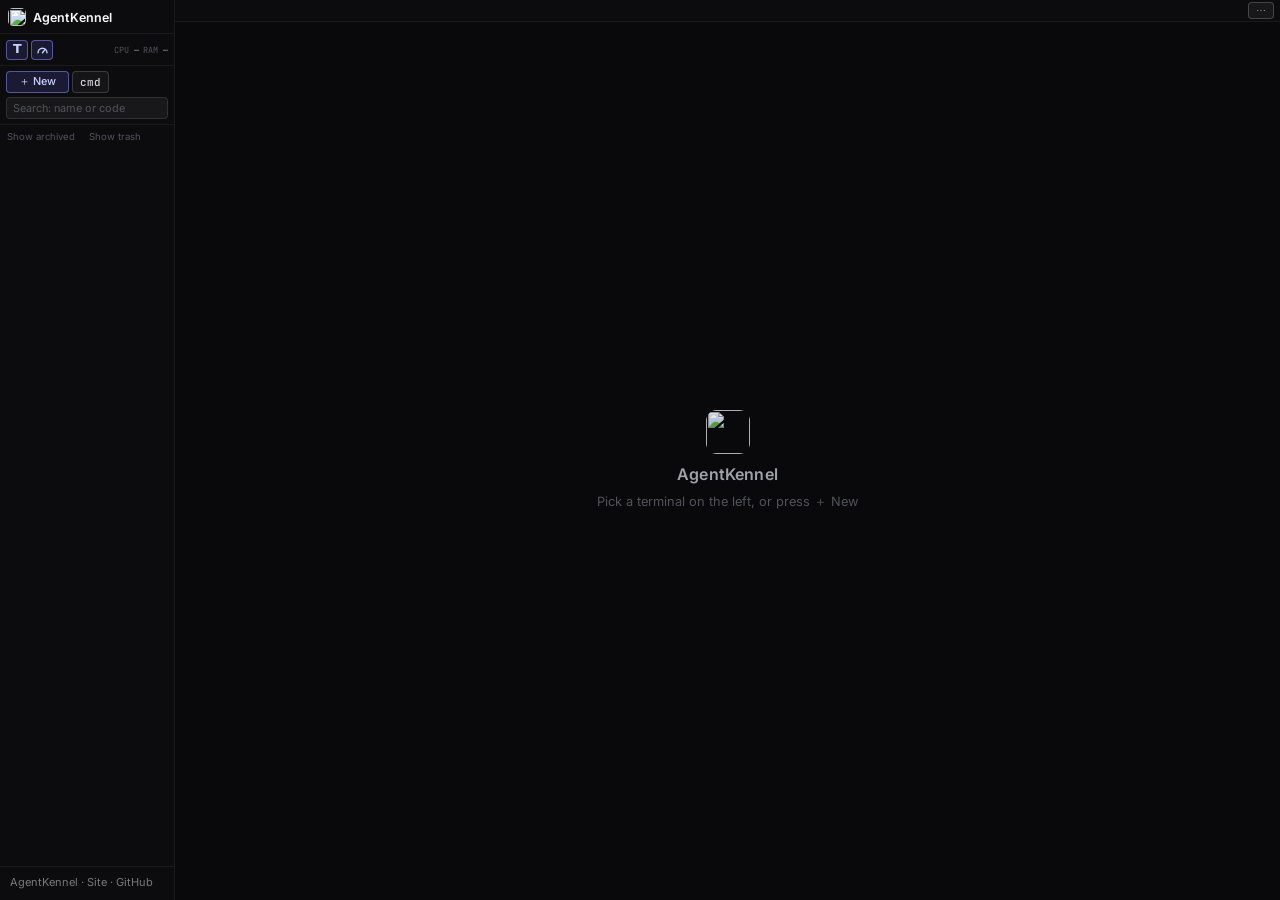
==== commit c6e92968: "Panel: version and Site · GitHub links at the bottom of the sidebar (desktop) Owner 19.11.2026: no v" ====
--- a/web/index.html
+++ b/web/index.html
@@ -7,9 +7,9 @@
   <meta http-equiv="Pragma" content="no-cache">
   <meta http-equiv="Expires" content="0">
   <title>AgentKennel</title>
-  <link rel="icon" href="/favicon.svg" type="image/svg+xml">
-  <link rel="icon" href="/favicon.ico" sizes="32x32">
-  <link rel="apple-touch-icon" href="/apple-touch-icon.png">
+  <link rel="icon" href="/favicon.svg?v=kennel2" type="image/svg+xml">
+  <link rel="icon" href="/favicon.ico?v=kennel2" sizes="32x32">
+  <link rel="apple-touch-icon" href="/apple-touch-icon.png?v=kennel2">
   <!-- Theme before first paint (no dark flash on a light choice). -->
   <!-- theme: 'agentkennel-theme', else 'agentdeck-theme' (its name before v2.1.0) -->
   <script>(function(){var t='dark';try{if((localStorage.getItem('agentkennel-theme')||localStorage.getItem('agentdeck-theme'))==='light')t='light';}catch(e){}document.documentElement.dataset.theme=t;})();</script>
@@ -128,6 +128,11 @@
 
     [hidden] { display: none !important; }
 
+    /* The version and two links at the bottom of the sidebar (owner 19.11.2026: no version shown anywhere). */
+    .side-foot { flex: none; padding: 8px 10px 10px; font-size: 11px; line-height: 1.4; color: rgba(var(--fg-rgb),0.45); border-top: 1px solid rgba(var(--fg-rgb),0.06); white-space: nowrap; overflow: hidden; text-overflow: ellipsis; }
+    .side-foot a { color: inherit; text-decoration: none; }
+    .side-foot a:hover { color: rgba(var(--fg-rgb),0.8); text-decoration: underline; }
+    @media (max-width: 700px) { .side-foot { display: none; } } /* phones: the list is the whole screen; no room for it */
     .agent-list { flex: 1; min-height: 0; overflow-y: auto; -webkit-overflow-scrolling: touch; touch-action: pan-y; overscroll-behavior: contain; }
 
     /* ── Library tools: new topic + search ── */
@@ -918,7 +923,7 @@
 <body>
   <div class="sidebar">
     <div class="side-top">
-      <div class="brand" id="brand" title="AgentKennel"><img src="/favicon.svg" alt="" width="18" height="18"><span class="brand-name">AgentKennel</span></div>
+      <div class="brand" id="brand" title="AgentKennel"><img src="/favicon.svg?v=kennel2" alt="" width="18" height="18"><span class="brand-name">AgentKennel</span></div>
       <div class="sidebar-header">
         <div class="header-add">
           <a class="add-btn" id="tasksBtn" href="/tasks/" title="Task board — shared progress across all agents (opens here; Ctrl/⌘-click for a new tab)" style="text-decoration:none;display:inline-flex;align-items:center;justify-content:center;font-weight:800;font-family:ui-sans-serif,system-ui,sans-serif">T</a>
@@ -946,10 +951,11 @@
     </div>
     <div class="lib-empty" id="libEmpty" hidden></div>
     <div class="agent-list" id="list"><div class="list-foot" id="listFoot"><button type="button" class="arch-toggle" id="showArchived" title="Show archived terminals (greyed) so you can restore them">Show archived</button><button type="button" class="arch-toggle" id="showTrash" title="Show the trash: terminals you moved there, to restore them or erase them for good">Show trash</button></div><div class="trash-view" id="trashView" hidden><div class="trash-head"><span class="trash-title" id="trashTitle">Trash</span><button type="button" class="empty-trash" id="emptyTrash" hidden title="Erase every conversation shown here for good">Empty trash</button></div><div id="trashList"></div><div class="trash-empty" id="trashEmpty" hidden>The trash is empty</div></div></div>
+    <div class="side-foot" id="sideFoot">AgentKennel <span id="akVer"></span> · <a href="https://agentkennel.com" target="_blank" rel="noopener">Site</a> · <a href="https://github.com/yanhs/agentkennel" target="_blank" rel="noopener">GitHub</a></div>
   </div>
   <div class="main">
     <div class="topbar no-term" id="topbar">
-      <span class="brand-top" id="brandTop" title="AgentKennel"><img src="/favicon.svg" alt="" width="18" height="18"><span class="brand-word">AgentKennel</span></span>
+      <span class="brand-top" id="brandTop" title="AgentKennel"><img src="/favicon.svg?v=kennel2" alt="" width="18" height="18"><span class="brand-word">AgentKennel</span></span>
       <span class="topbar-lbl" id="tNum"></span>
       <div class="topbar-info" id="tInfo"></div>
       <button class="btn" id="tEsc">Esc</button>
@@ -968,7 +974,7 @@
       </div>
     </div>
     <div class="wrap" id="wrap">
-      <div class="ph" id="ph"><img class="ph-logo" src="/favicon.svg" alt="" width="44" height="44"><div class="ph-name">AgentKennel</div><div class="ph-hint"><span class="hint-wide">Pick a terminal on the left, or press ＋ New</span><span class="hint-narrow">Pick a terminal above, or press ＋ New</span></div></div>
+      <div class="ph" id="ph"><img class="ph-logo" src="/favicon.svg?v=kennel2" alt="" width="44" height="44"><div class="ph-name">AgentKennel</div><div class="ph-hint"><span class="hint-wide">Pick a terminal on the left, or press ＋ New</span><span class="hint-narrow">Pick a terminal above, or press ＋ New</span></div></div>
     </div>
     <dialog id="confirmDlg" aria-labelledby="confirmDlgTitle" aria-describedby="confirmDlgText">
       <div class="dlg-head"><span class="dlg-icon" aria-hidden="true">!</span><b id="confirmDlgTitle"></b></div>
@@ -3250,5 +3256,6 @@
     const _renewLogin = () => fetch('/login?renew=1', {cache: 'no-store', credentials: 'same-origin'}).catch(() => {});
     _renewLogin(); setInterval(_renewLogin, window.__ad_renew_ms || 6 * 3600 * 1000);
   </script>
+<script>fetch('/version.json',{cache:'no-cache'}).then(r=>r.ok?r.json():null).then(j=>{if(j&&j.version)document.getElementById('akVer').textContent='v'+j.version;}).catch(()=>{});</script>
 </body>
 </html>
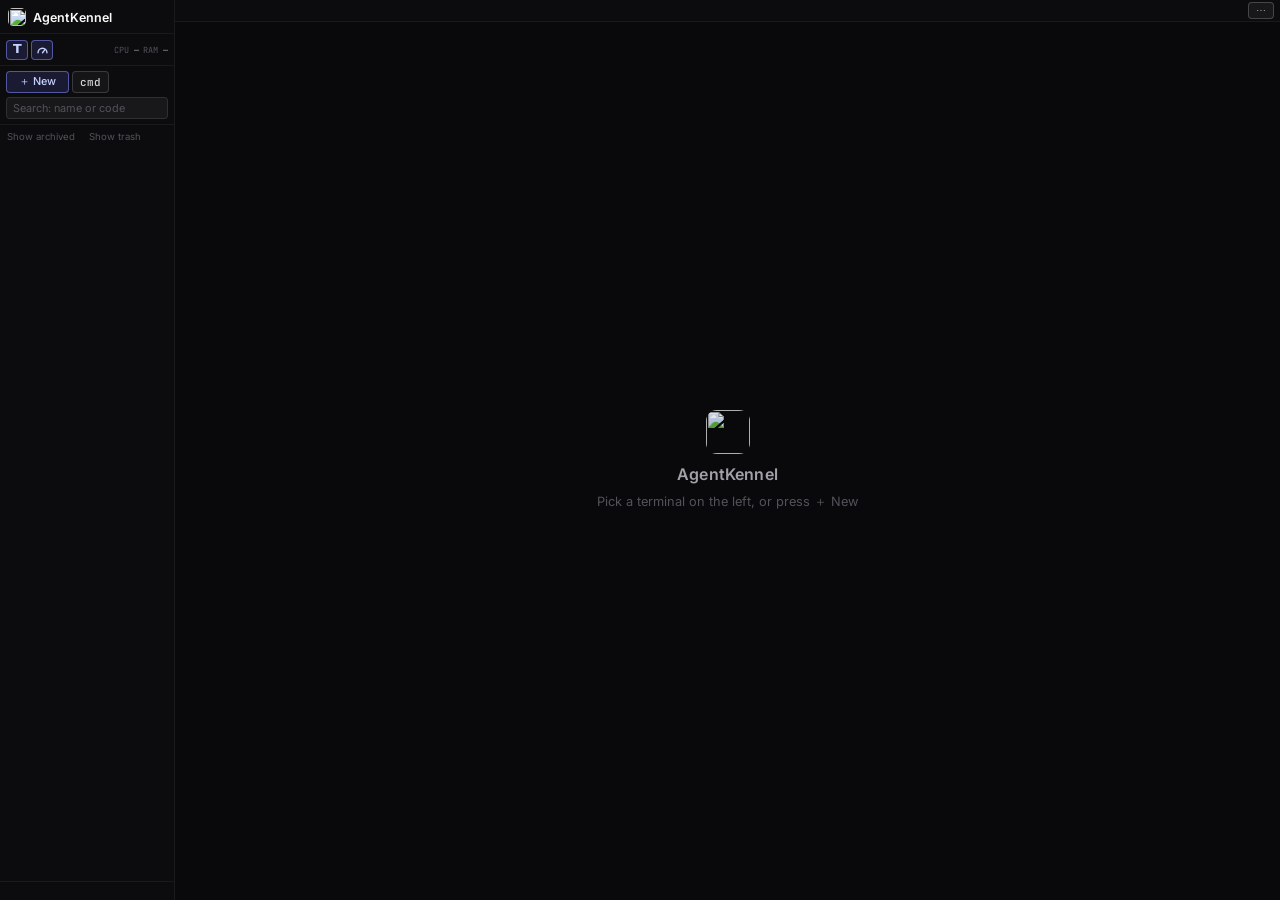
==== commit 33e8054a: "Panel: the sidebar footer is only the version (v2.7.2), a link to agentkennel.com Owner 19.11.2026: " ====
--- a/web/index.html
+++ b/web/index.html
@@ -951,7 +951,7 @@
     </div>
     <div class="lib-empty" id="libEmpty" hidden></div>
     <div class="agent-list" id="list"><div class="list-foot" id="listFoot"><button type="button" class="arch-toggle" id="showArchived" title="Show archived terminals (greyed) so you can restore them">Show archived</button><button type="button" class="arch-toggle" id="showTrash" title="Show the trash: terminals you moved there, to restore them or erase them for good">Show trash</button></div><div class="trash-view" id="trashView" hidden><div class="trash-head"><span class="trash-title" id="trashTitle">Trash</span><button type="button" class="empty-trash" id="emptyTrash" hidden title="Erase every conversation shown here for good">Empty trash</button></div><div id="trashList"></div><div class="trash-empty" id="trashEmpty" hidden>The trash is empty</div></div></div>
-    <div class="side-foot" id="sideFoot">AgentKennel <span id="akVer"></span> · <a href="https://agentkennel.com" target="_blank" rel="noopener">Site</a> · <a href="https://github.com/yanhs/agentkennel" target="_blank" rel="noopener">GitHub</a></div>
+    <div class="side-foot" id="sideFoot"><a id="akVer" href="https://agentkennel.com" target="_blank" rel="noopener"></a></div>
   </div>
   <div class="main">
     <div class="topbar no-term" id="topbar">
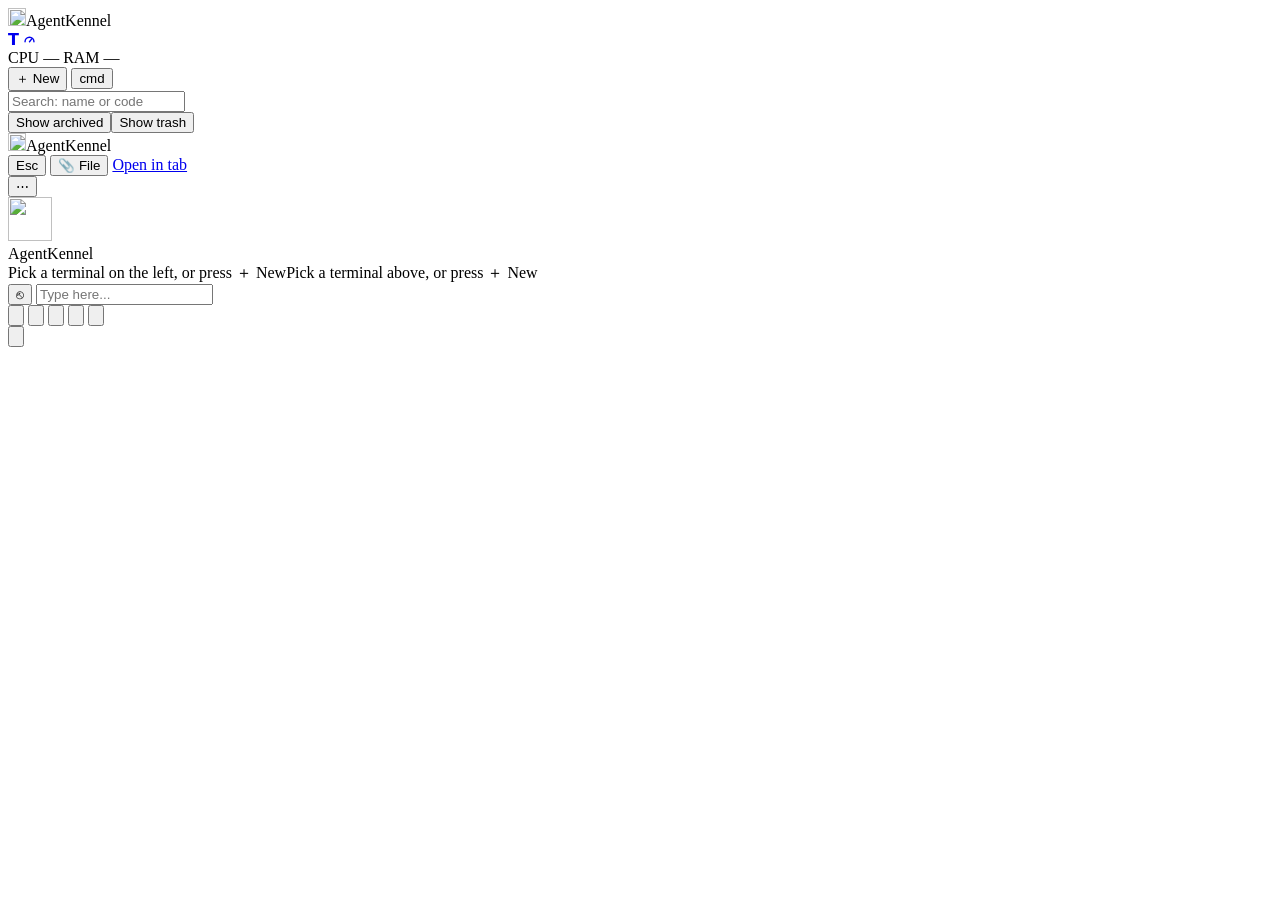
==== commit ac9a3d21: "Panel page: one file instead of two copies; CSS and JS in files of their own Owner 19.11.2026: "isn'" ====
--- a/web/index.html
+++ b/web/index.html
@@ -16,909 +16,7 @@
   <link rel="preconnect" href="https://fonts.googleapis.com">
   <link rel="preconnect" href="https://fonts.gstatic.com" crossorigin>
   <link href="https://fonts.googleapis.com/css2?family=JetBrains+Mono:wght@400;500;600&family=Inter:wght@400;500;600&display=swap" rel="stylesheet">
-  <style>
-    /* Palette. Dark is the default (and the look the page always had);
-       <html data-theme="light"> swaps in the light one. The terminal iframe
-       itself stays dark in both — only the frame around it follows. */
-    :root {
-      --bg: #09090b; --panel: #0c0c0f; --menu-bg: #111114; --input-bg: #18181b;
-      --text: #e4e4e7; --text-hi: #fafafa; --text-2: #d4d4d8;
-      --dim: #a1a1aa; --faint: #71717a; --ghost: #52525b; --ghost-2: #3f3f46; --ph: #27272a;
-      --dot-off: #3f3f46; --scroll: #222;
-      --fg-rgb: 255,255,255;          /* hairlines and hover tints: white on dark */
-      --accent: #818cf8; --accent-fg: #c7d2fe; --accent-fg-hi: #e0e7ff; --accent-on: #a5b4fc;
-      --accent-fg-dim: rgba(165,180,252,0.55);
-      --amber: #fbbf24; --green: #4ade80; --red: #f87171;
-      --red-fg: #fca5a5; --red-fg-hi: #fecaca; --red-fg-dim: rgba(252,165,165,0.55);
-      --green-fg: #86efac; --green-fg-hi: #bbf7d0; --green-fg-dim: rgba(134,239,172,0.55);
-      --card-btn-fg: rgba(161,161,170,0.55);
-      --menu-shadow: 0 8px 24px rgba(0,0,0,0.55);
-    }
-    :root[data-theme="light"] {
-      /* slightly muted, not stark white (owner): sidebar a touch deeper than the main area */
-      --bg: #f1f1f3; --panel: #e9e9ec; --menu-bg: #f7f7f8; --input-bg: #f7f7f8;
-      --text: #18181b; --text-hi: #09090b; --text-2: #27272a;
-      --dim: #52525b; --faint: #63636b; --ghost: #63636b; --ghost-2: #a1a1aa; --ph: #a1a1aa;
-      --dot-off: #a1a1aa; --scroll: #c4c4ca;
-      --fg-rgb: 24,24,27;             /* black-ish tints on white */
-      --accent: #4f46e5; --accent-fg: #4338ca; --accent-fg-hi: #3730a3; --accent-on: #4f46e5;
-      --accent-fg-dim: rgba(79,70,229,0.7);
-      --amber: #d97706; --green: #16a34a; --red: #dc2626;
-      --red-fg: #b91c1c; --red-fg-hi: #991b1b; --red-fg-dim: rgba(220,38,38,0.7);
-      --green-fg: #15803d; --green-fg-hi: #166534; --green-fg-dim: rgba(21,128,61,0.75);
-      --card-btn-fg: rgba(82,82,91,0.75);
-      --menu-shadow: 0 8px 24px rgba(24,24,27,0.12);
-      color-scheme: light;
-    }
-    /* light: hairlines a bit stronger than the tinted defaults, for separation */
-    :root[data-theme="light"] .sidebar { border-right-color: #d4d4d8; }
-    :root[data-theme="light"] .sidebar-header,
-    :root[data-theme="light"] .lib-tools,
-    :root[data-theme="light"] .side-top,
-    :root[data-theme="light"] .topbar { border-bottom-color: #d4d4d8; }
-    :root[data-theme="light"] .card { border-bottom-color: #dcdce0; }
-    :root[data-theme="light"] .card.first-off,
-    :root[data-theme="light"] .card.shell-row,
-    :root[data-theme="light"] .card.tasks-row,
-    :root[data-theme="light"] .card.server-row { border-color: #cfcfd4; }
-    :root[data-theme="light"] .mob-input { border-top-color: #d4d4d8; }
-    * { margin: 0; padding: 0; box-sizing: border-box; }
-
-
-    body {
-      height: 100vh;
-      overflow: hidden;
-      background: var(--bg);
-      color: var(--text);
-      font-family: 'Inter', -apple-system, system-ui, sans-serif;
-      display: flex;
-      -webkit-font-smoothing: antialiased;
-    }
-
-    .sidebar {
-      width: 175px;
-      min-width: 175px;
-      height: 100vh;
-      background: var(--panel);
-      border-right: 1px solid rgba(var(--fg-rgb),0.06);
-      display: flex;
-      flex-direction: column;
-    }
-
-    /* The product's name heads the sidebar (01.11.2026: before, it was only in the tab). */
-    .brand {
-      display: flex; align-items: center; gap: 7px; flex: none;
-      padding: 8px 8px 7px;
-      border-bottom: 1px solid rgba(var(--fg-rgb),0.06);
-      font: 600 0.78rem 'Inter', system-ui, sans-serif; letter-spacing: 0.01em;
-      color: var(--text-hi); user-select: none;
-    }
-    .brand img { width: 18px; height: 18px; border-radius: 5px; display: block; flex: none; }
-
-    .sidebar-header {
-      padding: 0.35rem 0.4rem;
-      border-bottom: 1px solid rgba(var(--fg-rgb),0.06);
-      font-size: 0.7rem;
-      font-weight: 400;
-      color: var(--text-hi);
-      display: flex;
-      align-items: center;
-      flex-wrap: nowrap;
-      gap: 0.25rem;
-    }
-
-    .sys-stats {
-      display: flex;
-      gap: 0.24rem;
-      font-size: 0.53rem;
-      font-weight: 400;
-      font-family: 'JetBrains Mono', monospace;
-      cursor: pointer;
-      margin-left: auto;
-      flex: none;
-      white-space: nowrap;
-    }
-
-    .sys-stats.hidden .val { display: none; }
-
-    .stat { color: var(--ghost); }
-    .stat .val { color: var(--dim); }
-    .stat.warn .val { color: var(--amber); }
-    .stat.crit .val { color: var(--red); }
-
-    [hidden] { display: none !important; }
-
-    /* The version and two links at the bottom of the sidebar (owner 19.11.2026: no version shown anywhere). */
-    .side-foot { flex: none; padding: 8px 10px 10px; font-size: 11px; line-height: 1.4; color: rgba(var(--fg-rgb),0.45); border-top: 1px solid rgba(var(--fg-rgb),0.06); white-space: nowrap; overflow: hidden; text-overflow: ellipsis; }
-    .side-foot a { color: inherit; text-decoration: none; }
-    .side-foot a:hover { color: rgba(var(--fg-rgb),0.8); text-decoration: underline; }
-    @media (max-width: 700px) { .side-foot { display: none; } } /* phones: the list is the whole screen; no room for it */
-    .agent-list { flex: 1; min-height: 0; overflow-y: auto; -webkit-overflow-scrolling: touch; touch-action: pan-y; overscroll-behavior: contain; }
-
-    /* ── Library tools: new topic + search ── */
-    .lib-tools {
-      padding: 0.3rem 0.4rem;
-      border-bottom: 1px solid rgba(var(--fg-rgb),0.06);
-      display: flex;
-      flex-direction: column;
-      gap: 4px;
-    }
-    .lib-tools.creating .new-row, .lib-tools.creating #search { display: none; }
-    /* [＋ New][cmd]   5h 7% / wk 9% — cmd opens the one plain command line; the chip is
-       the Claude allowance like Claude's /usage (GET /api/quota) */
-    .new-row { display: flex; gap: 3px; min-width: 0; }
-    .new-row .new-btn { flex: 1 1 0; min-width: 0; }
-    .new-row #newBtn { flex: none; width: auto; padding: 0 12px; }
-    .quota-chip {
-      display: flex; flex-direction: column; justify-content: center; align-self: center;
-      margin-left: auto; padding-left: 4px; min-width: 0; text-align: right;
-      font-family: 'JetBrains Mono', monospace; font-size: 0.56rem; line-height: 1.15;
-      color: var(--ghost); white-space: nowrap; cursor: default;
-    }
-    .quota-chip b { font-weight: 400; color: var(--dim); }
-    .quota-chip .warn b { color: var(--amber); }
-    .quota-chip .crit b { color: var(--red); }
-    /* A guest's sandbox: whose Claude runs here — "Claude · owner's key $6.10/$20",
-       "Claude · own key …x4Fk", or just "Claude" beside today's chip; opens "Your Claude" */
-    .claude-btn {
-      display: block; width: 100%; min-width: 0; margin: 0; padding: 1px 1px 0;
-      background: none; border: none; border-radius: 3px; text-align: left; cursor: pointer;
-      font: 0.62rem/1.3 'Inter', system-ui, sans-serif; color: var(--faint);
-      white-space: normal; overflow-wrap: anywhere;
-    }
-    .claude-btn[hidden] { display: none; }
-    .claude-btn .cl-word { color: var(--accent-fg); }
-    .claude-btn:hover .cl-word { color: var(--accent-fg-hi); text-decoration: underline; }
-    .claude-btn:hover { color: var(--dim); }
-    .claude-btn:focus-visible { outline: 1px solid var(--accent); outline-offset: 1px; }
-    .claude-btn.warn .cl-more { color: var(--amber); }
-    .claude-btn.crit .cl-more { color: var(--red); }
-    .lib-tools.creating .claude-btn { display: none; }
-    .claude-top { display: none; }               /* the phone's place for it, below */
-    .new-row .cmd-btn {
-      flex: none;
-      width: auto;
-      padding: 0 7px;
-      font-family: 'JetBrains Mono', monospace;
-      background: rgba(var(--fg-rgb),0.04);
-      border-color: rgba(var(--fg-rgb),0.16);
-      color: var(--text-2);
-    }
-    .new-row .cmd-btn:hover { background: rgba(var(--fg-rgb),0.1); border-color: rgba(var(--fg-rgb),0.3); color: var(--text-hi); }
-
-    .new-btn {
-      width: 100%;
-      height: 22px;
-      background: rgba(99,102,241,0.16);
-      border: 1px solid rgba(129,140,248,0.55);
-      color: var(--accent-fg);
-      font: 500 0.68rem 'Inter', system-ui, sans-serif;
-      border-radius: 4px;
-      cursor: pointer;
-      white-space: nowrap;
-      transition: all 0.12s;
-    }
-    .new-btn:hover { background: rgba(99,102,241,0.3); border-color: var(--accent); color: var(--accent-fg-hi); }
-    .new-btn:active { transform: scale(0.98); }
-
-    .lib-input {
-      width: 100%;
-      min-width: 0;
-      height: 22px;
-      background: var(--input-bg);
-      border: 1px solid rgba(var(--fg-rgb),0.1);
-      border-radius: 4px;
-      color: var(--text);
-      font: 400 0.68rem 'Inter', system-ui, sans-serif;
-      padding: 0 6px;
-      outline: none;
-    }
-    .lib-input::placeholder { color: var(--ghost); }
-    .lib-input:focus { border-color: rgba(129,140,248,0.55); }
-
-    .new-form { display: flex; gap: 3px; align-items: center; }
-    .new-form .lib-input { flex: 1 1 0; }
-    .new-form button {
-      flex: none;
-      width: 22px;
-      height: 22px;
-      border-radius: 4px;
-      border: 1px solid rgba(var(--fg-rgb),0.12);
-      background: rgba(var(--fg-rgb),0.04);
-      color: var(--dim);
-      font-size: 0.72rem;
-      cursor: pointer;
-    }
-    .new-form button[type=submit] { color: var(--green-fg); border-color: rgba(34,197,94,0.35); background: rgba(34,197,94,0.08); }
-    .new-form button:disabled { opacity: 0.45; pointer-events: none; }
-
-    .lib-empty { padding: 8px 7px; font-size: 0.64rem; color: var(--ghost); }
-
-    /* ── Card ── */
-    .card {
-      position: relative;
-      cursor: pointer;
-      user-select: none;
-      padding: 5px 7px;
-      border-bottom: 1px solid rgba(var(--fg-rgb),0.04);
-      transition: background 0.12s;
-      touch-action: manipulation;
-      -webkit-tap-highlight-color: rgba(99,102,241,0.15);
-    }
-
-    .card:hover { background: rgba(var(--fg-rgb),0.025); }
-
-    .card.sel {
-      background: rgba(99,102,241,0.07);
-      border-left: 2px solid var(--accent);
-      padding-left: 5px;
-    }
-
-    /* Unloaded (not in RAM): still one click away, but visibly quieter. */
-    .card.unloaded .proj { color: var(--faint); }
-    .card.unloaded .sid { color: var(--ghost-2); }
-    .card.unloaded:hover .proj { color: var(--dim); }
-    /* The first unloaded row after the loaded group draws the seam. */
-    .card.first-off { border-top: 1px solid rgba(var(--fg-rgb),0.10); }
-    /* The command line: pinned above the topics, no rename/archive/drag. */
-    .card.shell-row { border-bottom: 1px solid rgba(var(--fg-rgb),0.10); }
-    .card.shell-row .proj { font-family: 'JetBrains Mono', monospace; font-size: 0.7rem; }
-    .card.tasks-row, .card.server-row { border-bottom: 1px solid rgba(var(--fg-rgb),0.10); }
-    .card.tasks-row .proj, .card.server-row .proj { font-weight: 500; }
-    /* Tasks / Server / cmd: an icon before the name sets them apart from terminals. */
-    .proj .row-ico { width: 12px; height: 12px; margin-right: 6px; vertical-align: -2px; color: var(--dim); }
-    .shell-close, .tasks-close, .server-close {
-      width: 18px; height: 18px; flex-shrink: 0; padding: 0;
-      border: 1px solid rgba(239,68,68,0.12); border-radius: 4px;
-      background: rgba(239,68,68,0.05); color: var(--red-fg-dim);
-      font-size: 0.62rem; line-height: 16px; text-align: center; cursor: pointer;
-      transition: all 0.12s;
-    }
-    .shell-close:hover, .tasks-close:hover, .server-close:hover { background: rgba(239,68,68,0.16); color: var(--red-fg-hi); border-color: rgba(239,68,68,0.32); }
-
-    .card-top {
-      display: flex;
-      align-items: center;
-      gap: 4px;
-    }
-
-    .proj {
-      flex: 1;
-      min-width: 0;
-      font-size: 0.75rem;
-      font-weight: 400;
-      color: var(--text-2);
-      white-space: nowrap;
-      overflow: hidden;
-      text-overflow: ellipsis;
-    }
-
-    .proj.empty { color: var(--ghost-2); font-weight: 400; }
-
-    .card-btns {
-      display: flex;
-      align-items: center;
-      gap: 1px;
-      flex-shrink: 0;
-    }
-
-    .dot {
-      width: 8px;
-      height: 8px;
-      border-radius: 50%;
-      transition: all 0.3s;
-      flex-shrink: 0;
-    }
-
-    .dot.working {
-      background: var(--amber);
-      box-shadow: 0 0 6px rgba(251,191,36,0.5);
-      animation: pulse 2s ease-in-out infinite;
-    }
-
-    .dot.idle {
-      background: var(--green);
-      box-shadow: 0 0 4px rgba(74,222,128,0.3);
-    }
-
-    .dot.off { background: var(--dot-off); }
-
-    @keyframes pulse { 0%,100%{opacity:1} 50%{opacity:.4} }
-
-    .task {
-      font-size: 0.64rem;
-      color: var(--ghost);
-      white-space: nowrap;
-      overflow: hidden;
-      text-overflow: ellipsis;
-      margin-top: 1px;
-      padding-left: 1px;
-    }
-
-    .card-btn {
-      visibility: visible;
-      width: 18px;
-      height: 18px;
-      border: 1px solid rgba(var(--fg-rgb),0.06);
-      border-radius: 4px;
-      background: rgba(var(--fg-rgb),0.03);
-      color: var(--card-btn-fg);
-      font-size: 0.7rem;
-      cursor: pointer;
-      line-height: 16px;
-      text-align: center;
-      transition: all 0.12s;
-      flex-shrink: 0;
-    }
-    .card-btn:hover { background: rgba(var(--fg-rgb),0.08); color: var(--text); border-color: rgba(var(--fg-rgb),0.16); }
-    .card-btn.edit { color: var(--accent-fg-dim); background: rgba(99,102,241,0.05); border-color: rgba(99,102,241,0.12); }
-    .card-btn.edit:hover { background: rgba(99,102,241,0.16); color: var(--accent-fg); border-color: rgba(99,102,241,0.32); }
-    .card-btn.del { color: var(--red-fg-dim); background: rgba(239,68,68,0.05); border-color: rgba(239,68,68,0.12); }
-    .card-btn.del:hover { background: rgba(239,68,68,0.16); color: var(--red-fg-hi); border-color: rgba(239,68,68,0.32); }
-    /* Compact button — same dimensions as other row-1 buttons (22×22),
-       with a subtle green tint to stand out as the action button. */
-    .card-btn.compact {
-      font-weight: 400;
-      color: var(--green-fg-dim);
-      background: rgba(34,197,94,0.05);
-      border-color: rgba(34,197,94,0.12);
-    }
-    .card-btn.compact:hover {
-      background: rgba(34,197,94,0.16);
-      border-color: rgba(34,197,94,0.32);
-      color: var(--green-fg);
-    }
-    .card-btn.compact:active { transform: scale(0.94); }
-    /* ⟳ Restart (loaded rows only); pulses while the server restarts it */
-    .card-btn.restart.busy { cursor: progress; animation: pulse 1s ease-in-out infinite; }
-    .trash-btn.busy { cursor: progress; color: var(--red-fg); animation: pulse 1s ease-in-out infinite; }
-    /* The page's one question (⟳ Restart, 🗑 Move to Trash, Empty trash): plain,
-       or red with "!" (.danger) when the answer interrupts work or erases for good */
-    #confirmDlg {
-      width: min(360px, calc(100vw - 32px)); max-width: none; padding: 18px 18px 14px;
-      margin: auto;                     /* the page's * { margin: 0 } would pin it top-left */
-      border: 1px solid rgba(var(--fg-rgb),0.14); border-radius: 12px;
-      background: var(--menu-bg); color: var(--text); box-shadow: var(--menu-shadow);
-      font-family: 'Inter', sans-serif;
-    }
-    #confirmDlg::backdrop { background: rgba(0,0,0,0.45); }
-    #confirmDlg .dlg-head { display: flex; align-items: center; gap: 10px; font-size: 15px; color: var(--text-hi); }
-    #confirmDlg .dlg-icon { display: none; }
-    #confirmDlg p { margin: 8px 0 16px; font-size: 13px; line-height: 1.45; color: var(--dim); }
-    #confirmDlg .dlg-btns { display: flex; justify-content: flex-end; gap: 8px; }
-    #confirmDlg .dlg-btns button {
-      min-height: 38px; padding: 0 14px; border-radius: 8px; cursor: pointer;
-      font: 500 13px 'Inter', sans-serif; color: var(--text-2);
-      background: transparent; border: 1px solid rgba(var(--fg-rgb),0.14);
-    }
-    /* .dlg-btns in the selector: it must outweigh the transparent button rule above;
-       #4f46e5 keeps white text readable (AA) in both themes */
-    #confirmDlg .dlg-btns .dlg-ok { background: #4f46e5; border-color: #4f46e5; color: #fff; }
-    #confirmDlg .dlg-btns button:focus-visible { outline: 2px solid var(--accent); outline-offset: 2px; }
-    #confirmDlg.danger { border: 2px solid var(--red); }
-    #confirmDlg.danger .dlg-head { color: var(--red-fg); }
-    #confirmDlg.danger .dlg-icon {
-      display: inline-flex; align-items: center; justify-content: center; flex: none;
-      width: 28px; height: 28px; border-radius: 50%; background: #dc2626; color: #fff;
-      font-weight: 700; font-size: 17px;
-    }
-    #confirmDlg.danger .dlg-btns .dlg-ok { background: #dc2626; border-color: #dc2626; color: #fff; }
-    /* "Your Claude" (a guest's sandbox): what runs now, their own key or subscription
-       token instead, or back to the owner's key. The key leaves with the POST and the
-       field is emptied whatever the answer. */
-    #claudeDlg {
-      width: min(440px, calc(100vw - 32px)); max-width: none; max-height: calc(100dvh - 32px);
-      padding: 18px 18px 14px; margin: auto; overflow: auto;
-      border: 1px solid rgba(var(--fg-rgb),0.14); border-radius: 12px;
-      background: var(--menu-bg); color: var(--text); box-shadow: var(--menu-shadow);
-      font: 13px/1.45 'Inter', sans-serif;
-    }
-    #claudeDlg::backdrop { background: rgba(0,0,0,0.45); }
-    #claudeDlg h2 { font-size: 15px; font-weight: 600; color: var(--text-hi); margin-bottom: 12px; }
-    #claudeDlg .cl-l { font-size: 11.5px; color: var(--faint); margin-bottom: 4px; padding: 0; }
-    #claudeDlg .cl-sec { margin-bottom: 14px; }
-    #claudeNow { color: var(--text-2); }
-    #claudeNow .cl-sub { font-size: 11.5px; color: var(--faint); }
-    #claudeDlg .cl-bar { height: 3px; max-width: 240px; margin-top: 5px; border-radius: 2px; background: rgba(var(--fg-rgb),0.12); }
-    #claudeDlg .cl-bar i { display: block; height: 100%; border-radius: 2px; background: var(--accent); }
-    #claudeDlg .cl-bar.warn i { background: var(--amber); }
-    #claudeDlg .cl-bar.crit i { background: var(--red); }
-    #claudeDlg fieldset { border: none; padding: 0; margin: 0 0 8px; min-width: 0; }
-    #claudeDlg .cl-radio { display: flex; align-items: center; gap: 8px; padding: 3px 0; cursor: pointer; color: var(--text-2); }
-    #claudeDlg .cl-radio input { margin: 0; accent-color: var(--accent); width: 14px; height: 14px; flex: none; }
-    #claudeDlg .cl-hint { margin: 4px 0 0 22px; font-size: 12px; color: var(--dim); }
-    #claudeDlg .cl-hint code { font-family: 'JetBrains Mono', monospace; font-size: 11.5px; color: var(--text-2);
-      background: rgba(var(--fg-rgb),0.07); padding: 0 4px; border-radius: 3px; }
-    #claudeKey {
-      display: block; width: 100%; height: 34px; padding: 0 10px; border-radius: 7px;
-      border: 1px solid rgba(var(--fg-rgb),0.16); background: var(--input-bg); color: var(--text);
-      font: 13px 'JetBrains Mono', monospace; -webkit-text-security: disc; text-security: disc;
-    }
-    #claudeKey:focus { outline: none; border-color: var(--accent); }
-    #claudeDlg .cl-note { margin-top: 6px; font-size: 11.5px; color: var(--faint); }
-    #claudeMsg { min-height: 1.45em; margin: 10px 0 2px; color: var(--dim); overflow-wrap: anywhere; }
-    #claudeMsg.good { color: var(--green); }
-    #claudeMsg.bad { color: var(--red); }
-    #claudeMsg:empty { min-height: 0; margin: 0; }
-    #claudeDlg .cl-btns { display: flex; flex-wrap: wrap; justify-content: flex-end; gap: 8px; margin-top: 12px; }
-    #claudeDlg .cl-btns button {
-      min-height: 36px; padding: 0 14px; border-radius: 8px; cursor: pointer;
-      font: 500 13px 'Inter', sans-serif; color: var(--text-2);
-      background: transparent; border: 1px solid rgba(var(--fg-rgb),0.14);
-    }
-    #claudeDlg .cl-btns #claudeBack { margin-right: auto; }
-    #claudeDlg .cl-btns .cl-ok { background: #4f46e5; border-color: #4f46e5; color: #fff; }
-    #claudeDlg .cl-btns button:disabled { opacity: 0.55; cursor: progress; }
-    #claudeDlg .cl-btns button:focus-visible { outline: 2px solid var(--accent); outline-offset: 2px; }
-    #claudeDlg [hidden] { display: none !important; }
-
-    .proj-edit {
-      font-size: 0.72rem;
-      background: rgba(var(--fg-rgb),0.06);
-      border: 1px solid rgba(129,140,248,0.4);
-      border-radius: 3px;
-      color: var(--text);
-      padding: 1px 4px;
-      width: 100%;
-      outline: none;
-      font-family: inherit;
-    }
-
-    /* ── Second row on each card: short session code + archive ── */
-    .card-row2 {
-      display: flex;
-      align-items: center;
-      gap: 4px;
-      padding: 1px 0 0 1px;
-    }
-
-    .sid {
-      flex: 1;
-      min-width: 0;
-      font-family: 'JetBrains Mono', monospace;
-      font-size: 0.56rem;
-      color: var(--ghost);
-      letter-spacing: 0.02em;
-      white-space: nowrap;
-    }
-    /* the code under the name opens that terminal's tasks (the rest of the row opens the terminal) */
-    .card .sid { flex: 0 1 auto; margin-right: auto; overflow: hidden; text-overflow: ellipsis; cursor: pointer; }
-    .card .sid:hover { text-decoration: underline; color: var(--text, inherit); }
-
-    .arch-btn {
-      flex: none;
-      height: 15px;
-      padding: 0 4px;
-      font: 400 0.56rem 'Inter', system-ui, sans-serif;
-      line-height: 13px;
-      color: var(--ghost);
-      background: transparent;
-      border: 1px solid rgba(var(--fg-rgb),0.06);
-      border-radius: 3px;
-      cursor: pointer;
-      white-space: nowrap;
-      transition: all 0.12s;
-    }
-    .arch-btn:hover { color: var(--red-fg); border-color: rgba(239,68,68,0.3); background: rgba(239,68,68,0.06); }
-    /* Manual order: drag rows (desktop); ▲▼ on touch screens. */
-    .card[draggable="true"] { -webkit-user-drag: element; }
-    .card.dragging { opacity: 0.4; }
-    .card.drop-before { box-shadow: inset 0 2px 0 var(--accent); }
-    .card.drop-after { box-shadow: inset 0 -2px 0 var(--accent); }
-    .mv-btn {
-      display: none;
-      flex: none;
-      width: 22px;
-      height: 18px;
-      padding: 0;
-      font: 400 0.6rem 'Inter', system-ui, sans-serif;
-      line-height: 16px;
-      color: var(--faint);
-      background: transparent;
-      border: 1px solid rgba(var(--fg-rgb),0.08);
-      border-radius: 3px;
-      cursor: pointer;
-    }
-    html.touch .mv-btn { display: inline-block; }
-    @media (hover: none) and (pointer: coarse) { .mv-btn { display: inline-block; } }
-
-    /* 🗑 Move to Trash: every terminal row, after Archive (on an archived row, in its place). */
-    .trash-btn {
-      flex: none;
-      display: inline-flex;
-      align-items: center;
-      justify-content: center;
-      width: 17px;
-      height: 15px;
-      padding: 0;
-      color: var(--ghost);
-      background: transparent;
-      border: 1px solid rgba(var(--fg-rgb),0.06);
-      border-radius: 3px;
-      cursor: pointer;
-      transition: all 0.12s;
-    }
-    .trash-btn svg { width: 9px; height: 9px; display: block; }
-    .trash-btn:hover { color: var(--red-fg); border-color: rgba(239,68,68,0.3); background: rgba(239,68,68,0.06); }
-
-    /* Archived rows (only with "Show archived" on): below the rest, greyed. */
-    .card.archived { opacity: 0.5; }
-    .card.archived:hover { opacity: 0.8; }
-    .card.archived .proj { font-style: italic; }
-    .card.first-arch { border-top: 1px dashed rgba(var(--fg-rgb),0.12); }
-
-    .arch-toggle {
-      display: block;
-      width: 100%;
-      margin: 0;
-      padding: 6px 7px;
-      background: transparent;
-      border: none;
-      color: var(--ghost);
-      font: 400 0.6rem 'Inter', system-ui, sans-serif;
-      text-align: left;
-      cursor: pointer;
-    }
-    .arch-toggle:hover { color: var(--dim); }
-    .arch-toggle.on { color: var(--accent-on); }
-    /* "Show archived" and "Show trash" share the list's last line */
-    .list-foot { display: flex; align-items: center; }
-    .list-foot .arch-toggle { width: auto; flex: none; }
-
-    /* The trash ("Show trash"): below the list, its own rows — not terminal rows */
-    .trash-view { border-top: 1px dashed rgba(var(--fg-rgb),0.12); padding-bottom: 4px; }
-    .trash-head { display: flex; align-items: center; gap: 6px; padding: 5px 7px 3px; }
-    .trash-title { flex: 1; min-width: 0; font: 500 0.62rem 'Inter', system-ui, sans-serif; color: var(--dim); }
-    .trash-row {
-      display: flex; align-items: center; gap: 6px; padding: 4px 7px;
-      border-bottom: 1px solid rgba(var(--fg-rgb),0.04);
-    }
-    .trash-info { flex: 1; min-width: 0; }
-    .trash-name {
-      font-size: 0.72rem; color: var(--text);
-      white-space: nowrap; overflow: hidden; text-overflow: ellipsis;
-    }
-    /* code · when trashed: wraps in the narrow sidebar rather than losing the time */
-    .trash-row .when {
-      font: 400 0.56rem 'JetBrains Mono', monospace; color: var(--dim);
-      overflow-wrap: anywhere;
-    }
-    .restore-btn, .empty-trash {
-      flex: none; height: 18px; padding: 0 6px; border-radius: 3px; cursor: pointer;
-      font: 500 0.58rem 'Inter', system-ui, sans-serif; white-space: nowrap; transition: all 0.12s;
-    }
-    .restore-btn { color: var(--accent-fg); background: rgba(99,102,241,0.08); border: 1px solid rgba(129,140,248,0.35); }
-    .restore-btn:hover { background: rgba(99,102,241,0.18); }
-    .empty-trash { color: var(--red-fg); background: rgba(239,68,68,0.06); border: 1px solid rgba(239,68,68,0.35); }
-    .empty-trash:hover { background: rgba(239,68,68,0.14); }
-    .trash-empty { padding: 4px 7px 6px; font-size: 0.62rem; color: var(--faint); }
-    .trash-empty.failed { color: var(--red-fg); }
-
-    /* ── Add buttons (inside the sidebar header, next to "Agents") ── */
-    .header-add {
-      display: flex;
-      gap: 3px;
-      flex: none;
-    }
-
-    /* Icon-only, so the frame is what makes them read as buttons at all. */
-    .add-btn {
-      background: rgba(99,102,241,0.16);
-      border: 1px solid rgba(129,140,248,0.55);
-      color: var(--accent-fg);
-      font: 500 0.8rem 'Inter', system-ui, sans-serif;
-      padding: 0;
-      width: 22px;
-      height: 20px;
-      border-radius: 4px;
-      cursor: pointer;
-      transition: all 0.12s;
-      line-height: 1;
-      white-space: nowrap;
-      display: inline-flex;
-      align-items: center;
-      justify-content: center;
-      flex: none;
-    }
-
-    .add-btn:hover { background: rgba(99,102,241,0.3); border-color: var(--accent); color: var(--accent-fg-hi); }
-    .add-btn:active { transform: scale(0.96); }
-    .add-btn.disabled { pointer-events: none; opacity: 0.45; }
-
-    /* ⋯ account menu: Telegram / Password / Logout */
-    .topbar { position: relative; z-index: 20; }
-    .acct { position: relative; flex: none; display: flex; }
-    .acct-btn { font-weight: 600; letter-spacing: 0.04em; }
-    .acct-btn[aria-expanded="true"] { color: var(--text); border-color: rgba(129,140,248,0.6); background: rgba(99,102,241,0.16); }
-    .acct-menu {
-      position: absolute;
-      top: calc(100% + 4px);
-      right: 0;
-      z-index: 1000;
-      display: flex;
-      flex-direction: column;
-      gap: 3px;
-      min-width: 110px;
-      padding: 4px;
-      background: var(--menu-bg);
-      border: 1px solid rgba(var(--fg-rgb),0.14);
-      border-radius: 6px;
-      box-shadow: var(--menu-shadow);
-    }
-    .acct-menu[hidden] { display: none; }
-    .acct-menu .btn { display: block; text-align: left; padding: 0.3rem 0.5rem; }
-    .acct-menu button.btn { width: 100%; font-family: inherit; }
-    .acct-menu .btn:focus-visible { outline: 1px solid var(--accent); outline-offset: 0; }
-    /* no terminal open: the bar keeps only ⋯ (Password / Theme / Telegram / Logout must be
-       reachable on the empty dashboard too); the terminal buttons come back on pick */
-    .topbar.no-term > :not(.acct) { display: none; }
-    .topbar.no-term .acct { margin-left: auto; }
-
-    .btn-logout { color: var(--red-fg); border-color: rgba(239,68,68,0.28); }
-    .btn-logout:hover { color: var(--red-fg-hi); border-color: rgba(239,68,68,0.5); background: rgba(239,68,68,0.12); }
-
-    /* ── Right area ── */
-    body.solo .sidebar, body.solo #tOpen { display: none !important; }
-    body.solo .main { height: 100vh !important; }
-    .main {
-      flex: 1;
-      min-width: 0;        /* allow main to shrink to viewport-minus-sidebar */
-      overflow: hidden;    /* a long top line must never widen the iframe */
-      height: 100vh;
-      display: flex;
-      flex-direction: column;
-    }
-
-    .topbar {
-      padding: 0.1rem 0.4rem;
-      border-bottom: 1px solid rgba(var(--fg-rgb),0.06);
-      display: flex;
-      align-items: center;
-      gap: 0.35rem;
-      background: var(--panel);
-      flex-shrink: 0;
-      min-width: 0;        /* don't let topbar content distend .main */
-    }
-
-    .topbar-lbl.link { cursor: pointer; }
-    .topbar-lbl.link:hover { text-decoration: underline; text-underline-offset: 3px; }
-    .topbar-lbl {
-      font-family: 'JetBrains Mono', monospace;
-      font-size: 0.58rem;
-      font-weight: 500;
-      color: var(--accent);
-    }
-
-    .topbar-info {
-      flex: 1;
-      min-width: 0;        /* required so ellipsis works instead of overflowing */
-      font-size: 0.62rem;
-      color: var(--faint);
-      overflow: hidden;
-      text-overflow: ellipsis;
-      white-space: nowrap;
-    }
-
-    .topbar-info b { color: var(--dim); font-weight: 500; }
-
-    /* Compact, but the frame and contrast have to survive the shrink —
-       at 0.46rem on a near-invisible border the row read as plain text. */
-    .btn {
-      padding: 0.14rem 0.4rem;
-      font-size: 0.62rem;
-      font-weight: 400;
-      color: var(--dim);
-      background: rgba(var(--fg-rgb),0.05);
-      border: 1px solid rgba(var(--fg-rgb),0.2);
-      border-radius: 4px;
-      cursor: pointer;
-      text-decoration: none;
-      transition: all 0.12s;
-      flex-shrink: 0;
-    }
-
-    .btn:hover { color: var(--text); background: rgba(var(--fg-rgb),0.1); border-color: rgba(var(--fg-rgb),0.35); }
-
-    .wrap { flex: 1; position: relative; }
-
-    .wrap iframe {
-      position: absolute;
-      inset: 0;
-      width: 100%;
-      height: 100%;
-      border: none;
-      background: #000;
-    }
-
-    .ph {
-      position: absolute;
-      inset: 0;
-      display: flex;
-      flex-direction: column;
-      align-items: center;
-      justify-content: center;
-      gap: 10px;
-      color: var(--ph);
-      font-size: 0.8rem;
-      pointer-events: none;
-    }
-    .ph-logo { width: 44px; height: 44px; border-radius: 11px; opacity: 0.9; }
-    .ph-name { font: 600 1rem 'Inter', system-ui, sans-serif; letter-spacing: 0.01em; color: var(--dim); }
-    .ph-hint { color: var(--ghost); }
-    .ph .hint-narrow { display: none; }
-    .brand-top { display: none; }               /* the phone's place for the name, below */
-
-    /* Files dragged over the terminal: a dashed frame saying they will upload */
-    .wrap.drop-files { position: relative; }
-    .wrap.drop-files::after {
-      content: 'Drop to upload — the path goes into the terminal';
-      position: absolute; inset: 6px; z-index: 6;
-      display: flex; align-items: center; justify-content: center;
-      border: 2px dashed var(--accent); border-radius: 10px;
-      background: rgba(0,0,0,0.35); color: #fff; font-size: 0.9rem;
-      pointer-events: none;
-    }
-
-    /* "Copied" chip after a terminal selection is copied. Never blocks a selection. */
-    .copy-hint {
-      position: absolute;
-      top: 8px;
-      right: 14px;
-      z-index: 5;
-      padding: 3px 9px;
-      font-size: 0.66rem;
-      color: var(--text-2);
-      background: var(--menu-bg);
-      border: 1px solid rgba(var(--fg-rgb),0.14);
-      border-radius: 999px;
-      box-shadow: var(--menu-shadow);
-      white-space: nowrap;
-      pointer-events: none;
-      user-select: none;
-      opacity: 0;
-      transition: opacity 0.25s ease;
-    }
-    .copy-hint.show { opacity: 0.9; }
-
-    .agent-list::-webkit-scrollbar { width: 3px; }
-    .agent-list::-webkit-scrollbar-track { background: transparent; }
-    .agent-list::-webkit-scrollbar-thumb { background: var(--scroll); border-radius: 2px; }
-
-    .mob-input { display: none; }
-
-    @media (max-width: 700px) {
-      html, body { position: fixed; width: 100%; height: 100%; overflow: hidden; }
-      body { flex-direction: column; }
-      .sidebar { width: 100%; min-width: 100%; height: auto; max-height: 15vh; }
-      .main { height: 85vh; display: flex; flex-direction: column; }
-      .wrap { position: static; flex: 1; display: flex; flex-direction: column; }
-      .wrap iframe { position: static; inset: auto; width: 100%; height: auto; flex: 1; touch-action: manipulation; }
-      .sidebar-header { padding: 4px 10px; font-size: 0.75rem; }
-      /* Phone: tools and header share ONE row (the sidebar is only 15vh):
-         [＋ New topic][search……][📋][CPU RAM] */
-      .side-top { display: flex; align-items: center; border-bottom: 1px solid rgba(var(--fg-rgb),0.06); flex: none; }
-      .side-top .sidebar-header { order: 2; flex: none; border-bottom: none; padding: 4px 8px 4px 5px; }
-      /* the one header row has no room left (the search must stay usable): the name moves
-         to the topbar's empty left end */
-      .brand { display: none; }
-      .topbar > .brand-top, .topbar.no-term > .brand-top {
-        display: flex; align-items: center; gap: 6px; flex: none; margin-right: auto;
-        font: 600 0.72rem 'Inter', system-ui, sans-serif; letter-spacing: 0.01em;
-        color: var(--text-hi); user-select: none;
-      }
-      .brand-top img { width: 18px; height: 18px; border-radius: 5px; display: block; }
-      .ph .hint-wide { display: none; }
-      .ph .hint-narrow { display: inline; }
-      .lib-tools { order: 1; flex: 1; min-width: 0; flex-direction: row; align-items: center; border-bottom: none; padding: 4px 0 4px 8px; }
-      .new-btn { width: auto; flex: none; height: 26px; padding: 0 8px; font-size: 0.72rem; }
-      .new-row { flex: none; }
-      .new-row .new-btn { flex: none; }
-      .new-row .cmd-btn { padding: 0 6px; }
-      .new-row #newBtn { padding: 0 8px; }
-      .quota-chip { display: none !important; }
-      /* the tools row has no room left (the search must stay usable): the label moves to
-         the topbar, beside ⋯ — whole on the empty page, just "Claude" over a terminal */
-      #claudeBtn { display: none !important; }
-      .topbar > .claude-top:not([hidden]), .topbar.no-term > .claude-top:not([hidden]) {
-        display: inline-block; width: auto; flex: none; min-width: 0;
-        height: 24px; line-height: 22px; padding: 0 8px; margin-left: auto;
-        border: 1px solid rgba(var(--fg-rgb),0.14); border-radius: 4px;
-        font-size: 0.68rem; white-space: nowrap;
-      }
-      .topbar > .claude-top:not([hidden]) + .acct { margin-left: 0; }
-      .topbar:not(.no-term) > .claude-top .cl-more { display: none; }
-      #claudeKey { font-size: 16px; height: 38px; }
-      #claudeDlg .cl-btns #claudeBack { order: 3; flex-basis: 100%; margin-right: 0; }
-      /* 16px: iOS zooms the page into any input with a smaller font. */
-      .lib-input { flex: 1 1 0; height: 26px; font-size: 16px; }
-      .new-form { flex: 1; min-width: 0; }
-      .new-form button { width: 26px; height: 26px; font-size: 0.8rem; }
-      .proj-edit { font-size: 16px; }
-      /* One row per session: the card's inner rows dissolve into a single
-         flex line — [name……][code][⟳][✎][Archive][🗑][●] (⟳ on loaded rows) */
-      .card { display: flex; align-items: center; padding: 3px 8px; cursor: pointer; gap: 5px; }
-      .card.sel { padding-left: 6px; }
-      .card-top, .card-btns, .card-row2 { display: contents; }
-      .proj { order: 1; flex: 1; min-width: 0; font-size: 0.8rem; }
-      .sid { order: 2; flex: none; font-size: 0.6rem; }
-      .card .sid { flex: none; margin-right: 0; }
-      .card-btn.edit, .card-btn.restart { order: 3; }
-      .arch-btn { order: 4; height: 20px; line-height: 18px; font-size: 0.64rem; padding: 0 5px; }
-      .trash-btn { order: 4; width: 20px; height: 20px; }
-      .trash-btn svg { width: 11px; height: 11px; }
-      /* thumb-sized in the trash view */
-      .restore-btn, .empty-trash { height: 28px; padding: 0 10px; font-size: 0.7rem; }
-      .trash-name { font-size: 0.8rem; }
-      .trash-row .when { font-size: 0.62rem; }
-      .dot { order: 5; }
-      .card-btn { visibility: visible; width: 20px; height: 20px; line-height: 18px; font-size: 0.8rem; }
-      .shell-close, .tasks-close, .server-close { order: 3; width: 20px; height: 20px; line-height: 18px; font-size: 0.7rem; }
-      .task { display: none; }
-      /* Compact header buttons on phone. */
-      .header-add { gap: 2px; }
-      .add-btn { font-size: 0.68rem; padding: 2px 6px; width: 20px; }
-      /* The 8-hex code is longer than the old "#N" and would push Logout off
-         the phone's topbar; the open topic is highlighted in the list above. */
-      .topbar-lbl { display: none; }
-
-      .mob-input {
-        display: flex;
-        gap: 0;
-        background: var(--panel);
-        border-top: 1px solid rgba(var(--fg-rgb),0.08);
-        flex-shrink: 0;
-      }
-      .mob-input input {
-        flex: 1 1 0;        /* shrink past intrinsic width */
-        min-width: 0;       /* without this, the input refuses to shrink and
-                               pushes the arrow cluster + ↵ off-screen */
-        background: var(--input-bg);
-        border: none;
-        color: var(--text);
-        font-family: 'JetBrains Mono', monospace;
-        font-size: 14px;
-        padding: 10px 10px;
-        outline: none;
-      }
-      .mob-input input::placeholder { color: var(--ghost-2); }
-      .mob-input button {
-        background: none;
-        border: none;
-        color: var(--ghost);
-        font-size: 16px;
-        padding: 8px 8px;
-        cursor: pointer;
-        flex-shrink: 0;
-      }
-      .mob-input button:active { color: var(--accent); }
-      /* Brighten ↵ to match the cursor arrows — it's the most-used button. */
-      .mob-input #mobSend { color: var(--dim); }
-      .mob-input #mobSend:active { color: var(--accent); background: rgba(129,140,248,0.10); }
-      /* Key icons are inline SVGs, not font glyphs: Google's latin subset of
-         JetBrains Mono has ↑ ↓ but not ← → ↵, so a phone drew those in a
-         fallback font at another size (owner, 2026-10-23). */
-      .mob-input button svg { display: block; width: 16px; height: 16px; }
-
-      /* Tab + cursor-arrow cluster: 5 compact pills sitting between input and ↵.
-         Kept narrow so right-arrow + ↵ stay on-screen even on the smallest
-         iPhone widths (≈ 320 CSS px). */
-      .mob-arrows {
-        display: flex;
-        gap: 1px;
-        align-items: stretch;
-        flex-shrink: 0;
-      }
-      .mob-arrows .mob-arrow {
-        padding: 8px 5px;
-        line-height: 1;
-        color: var(--dim);
-        min-width: 22px;
-      }
-      .mob-arrows .mob-arrow:active { color: var(--accent); background: rgba(129,140,248,0.10); }
-    }
-    /* a terminal open: its name needs the room, the paw alone stays */
-    @media (max-width: 700px) { .topbar:not(.no-term) .brand-word { display: none; } }
-  </style>
+  <link rel="stylesheet" href="/css/panel.css?v=746bc095db">
 </head>
 <body>
   <div class="sidebar">
@@ -1019,2243 +117,21 @@
     </div>
   </div>
 
-  <script>
-    // the empty screen as the page has it: showPlaceholder() puts back exactly this
-    const PH_HTML = document.getElementById('ph').outerHTML;
-    /* ── Session library ──
-       The left column is the list of topics (sessions) from GET /api/library,
-       in a fixed order — the same as library.display_order: the manual order
-       (a new topic on top, dragging changes it). Loaded ones show a status dot,
-       unloaded ones are greyed; opening, using, loading or unloading a topic
-       never moves it (owner 27.10.2026: the list must not jump).
-       A topic is addressed ONLY by its 8-hex code; there are no slot numbers.
-       Opening one = iframe /sess/?arg=<code> (the server loads it if needed). */
-    const ID_RE = /^[0-9a-f]{8}$/;
-    // ?solo=<id>: «Open in tab» — this page with only that terminal, no left column, but
-    // with every copy/paste/📎 helper of the dashboard (the bare /sess/ page has none).
-    // The parameter stays in the URL, so reloading the tab reopens the same terminal.
-    const SOLO = (() => { try { const v = new URL(location.href).searchParams.get('solo') || '';
-                                return ID_RE.test(v) ? v : null; } catch { return null; } })();
-    if (SOLO) document.body.classList.add('solo');
-    const _isMobile = window.matchMedia('(max-width: 700px)').matches;
-    let sel = null;            // code of the open topic
-    let sessions = [];         // last /api/library payload (+ local edits)
-    let editing = null;        // code whose name is being edited — freezes re-render
-    let mutSeq = 0;            // bumped on every local change; a poll that started
-                               // before it is stale and must not overwrite it
-    const rows = new Map();    // code -> row element (kept across polls)
-    const _restarting = new Set();   // codes with a ⟳ restart in flight
-    const _trashing = new Set();     // codes with a 🗑 Move to Trash in flight
-    const list = document.getElementById('list');
-    const search = document.getElementById('search');
-    const libTools = document.getElementById('libTools');
-    const newBtn = document.getElementById('newBtn');
-    const newForm = document.getElementById('newForm');
-    const newName = document.getElementById('newName');
-    const newOk = document.getElementById('newOk');
-    const libEmpty = document.getElementById('libEmpty');
-    const archToggle = document.getElementById('showArchived');
-    const listFoot = document.getElementById('listFoot');
-    const trashToggle = document.getElementById('showTrash');
-    const trashView = document.getElementById('trashView');
-    /* ── Tasks: the task board as a tab in the viewer (the T button). While it
-       is open a "Tasks" row is pinned at the very top; ✕ closes it. Open/closed
-       is remembered per browser. `sel === TASKS` = the board is shown. */
-    const TASKS = 'tasks';
-    const TASKS_PATH = '/tasks/';
-    let tasksOpen = false;
-    try { tasksOpen = !SOLO && localStorage.getItem('lib-tasks-open') === '1'; } catch {}
-    const tasksRow = document.createElement('div');
-    tasksRow.className = 'card tasks-row';
-    tasksRow.dataset.tasks = '1';
-    tasksRow.innerHTML = `
-        <div class="card-top">
-          <div class="proj"><svg class="row-ico" viewBox="0 0 16 16" fill="none" stroke="currentColor" stroke-width="1.7" stroke-linecap="round" stroke-linejoin="round" aria-hidden="true"><path d="M2 4l1.5 1.5L6 3"/><path d="M2 10l1.5 1.5L6 9"/><path d="M8.5 4.5H14"/><path d="M8.5 10.5H14"/></svg>Tasks</div>
-          <div class="card-btns">
-            <button type="button" class="tasks-close" title="Close task board" aria-label="Close task board">✕</button>
-            <span class="dot idle" title="open"></span>
-          </div>
-        </div>`;
-    tasksRow.title = 'Task board — click to show it';
-    function saveTasksOpen() {
-      try { localStorage.setItem('lib-tasks-open', tasksOpen ? '1' : '0'); } catch {}
-    }
-    /* ── Server: the server status page (web/server.html) as a tab, exactly like
-       Tasks — the gauge button opens it, a pinned "Server" row stays while it is
-       open, ✕ closes it; remembered per browser. `sel === SERVER` = it is shown. */
-    const SERVER = 'server';
-    const SERVER_PATH = '/server.html';
-    let serverOpen = false;
-    try { serverOpen = !SOLO && localStorage.getItem('lib-server-open') === '1'; } catch {}
-    const serverRow = document.createElement('div');
-    serverRow.className = 'card server-row';
-    serverRow.dataset.server = '1';
-    serverRow.innerHTML = `
-        <div class="card-top">
-          <div class="proj"><svg class="row-ico" viewBox="0 0 16 16" fill="none" stroke="currentColor" stroke-width="1.7" stroke-linecap="round" aria-hidden="true"><path d="M2.5 12a5.5 5.5 0 0 1 11 0"/><path d="M8 12l2.8-3.6"/></svg>Server</div>
-          <div class="card-btns">
-            <button type="button" class="server-close" title="Close server status" aria-label="Close server status">✕</button>
-            <span class="dot idle" title="open"></span>
-          </div>
-        </div>`;
-    serverRow.title = 'Server status — click to show it';
-    function saveServerOpen() {
-      try { localStorage.setItem('lib-server-open', serverOpen ? '1' : '0'); } catch {}
-    }
-    /* ── cmd: the one plain command line (tmux cmd-shell, /sess/?arg=shell).
-       GET /api/library reports it in `shell` (not in sessions[]); while it is
-       loaded it is a row pinned above the topics. `sel === SHELL` = it is open. */
-    const SHELL = 'shell';
-    const SHELL_PATH = '/sess/?arg=shell';
-    let shellState = null;     // {active, attached, status} from the last poll
-    const shellRow = document.createElement('div');
-    shellRow.className = 'card shell-row';
-    shellRow.dataset.shell = '1';
-    shellRow.innerHTML = `
-        <div class="card-top">
-          <div class="proj"><svg class="row-ico" viewBox="0 0 16 16" fill="none" stroke="currentColor" stroke-width="1.7" stroke-linecap="round" stroke-linejoin="round" aria-hidden="true"><path d="M3 4.5L6.5 8 3 11.5"/><path d="M8.5 12H13"/></svg>Command line</div>
-          <div class="card-btns">
-            <button type="button" class="shell-close" title="Close command line" aria-label="Close command line">✕</button>
-            <span class="dot off"></span>
-          </div>
-        </div>`;
-    shellRow.title = 'Command line (bash) — click to open';
-    shellRow.addEventListener('click', e => {
-      if (e.target.closest('.shell-close')) return;
-      pickShell();
-    });
-    shellRow.querySelector('.shell-close').addEventListener('click', e => {
-      e.stopPropagation();
-      closeShell();
-    });
-
-    // ✕ on the row: one click, no confirm; the row goes at once, back on error
-    async function closeShell() {
-      const was = shellState;
-      shellState = {active: false, attached: false, status: 'off'};
-      mutSeq++;                                // a poll in flight still sees it running
-      if (sel === SHELL) showPlaceholder();
-      render();
-      try {
-        await jpost('/api/library/shell-close', {});
-      } catch (err) {
-        shellState = was;
-        mutSeq++;
-        render();
-        _toast('⚠️ Command line not closed: ' + String(err && err.message || err).slice(0, 60), 5000);
-      }
-    }
-    document.getElementById('cmdBtn').addEventListener('click', () => pickShell());
-    if (_isMobile) search.placeholder = 'Search';   // 16px font, ~130px wide on a phone
-    // "Show archived" is remembered per browser (storage may be unavailable)
-    let showArch = false;
-    try { showArch = localStorage.getItem('lib-show-archived') === '1'; } catch {}
-    if (localStorage.getItem('stats-hidden') === 'true') document.getElementById('sysStats').classList.add('hidden');
-
-    async function jpost(path, body) {
-      const r = await fetch(path, {method: 'POST', credentials: 'same-origin',
-        headers: {'Content-Type': 'application/json'}, body: JSON.stringify(body)});
-      let d = null;
-      try { d = await r.json(); } catch {}
-      if (!r.ok) {
-        const err = new Error((d && d.error) || ('HTTP ' + r.status));
-        err.status = r.status;                 // the caller may act on a 409's reason
-        err.data = d;
-        throw err;
-      }
-      return d;
-    }
-
-    function byId(id) { return sessions.find(s => s.id === id); }
-
-    /* One number per terminal: when the conversation in a terminal changes
-       (Claude's consent relaunch, /clear, /resume) the terminal takes the new
-       conversation's number. Its row then carries prev_id (the number it had),
-       switched_at, and aliases — old numbers that were never a conversation of
-       their own, so an old link (?open=, the task board) still finds it. */
-    function byIdOrAlias(id) {
-      return byId(id) || sessions.find(s => Array.isArray(s.aliases) && s.aliases.includes(id));
-    }
-    // the latest row that took over from terminal `id`, or null
-    function switchedFrom(id) {
-      let best = null;
-      for (const s of sessions) {
-        if (s.prev_id === id && typeof s.switched_at === 'number' && s.id !== id
-            && (!best || s.switched_at > best.switched_at)) best = s;
-      }
-      return best;
-    }
-    // switched_at of the last switch away from the open terminal already seen:
-    // a switch newer than that is followed; opening an earlier row on purpose
-    // (a /clear leaves the old conversation in the list) does not jump back
-    let _selSwitchSeen = 0;
-
-    function norm(q) { return (q || '').trim().toLocaleLowerCase(); }
-
-    // same rule as library.search: name substring (any case) or code prefix
-    function matches(s, q) {
-      return !q || s.name.toLocaleLowerCase().includes(q) || s.id.startsWith(q);
-    }
-
-    // Archived topics are listed when "Show archived" is on, and also whenever
-    // the search box is non-empty (search covers the archive). The poll always
-    // fetches them (?archived=1), so both switch instantly from the last fetch.
-    function wantArch() { return showArch || !!norm(search.value); }
-
-    // Same rule as library.display_order: the manual order (pos) first, then
-    // entries from before that rule newest-created first. Never by activity —
-    // the list must not jump when a topic is opened, loaded or unloaded.
-    function hasPos(s) { return typeof s.pos === 'number' && isFinite(s.pos); }
-    function byOrder(a, b) {
-      return (hasPos(b) - hasPos(a))
-          || (hasPos(a) ? a.pos - b.pos : (b.created || 0) - (a.created || 0));
-    }
-
-    function ordered() {
-      const q = norm(search.value);
-      const arch = wantArch();
-      return sessions
-        .map((s, i) => [s, i])
-        .filter(([s]) => (arch || !s.archived) && matches(s, q))
-        .sort((a, b) => (!!a[0].archived - !!b[0].archived)     // archived last
-                     || byOrder(a[0], b[0])
-                     || (a[1] - b[1]))
-        .map(([s]) => s);
-    }
-
-    function makeRow(id) {
-      const c = document.createElement('div');
-      c.className = 'card';
-      c.dataset.sid = id;
-      c.innerHTML = `
-        <div class="card-top">
-          <div class="proj"></div>
-          <div class="card-btns">
-            <button type="button" class="card-btn restart" title="Restart Claude in this terminal (same conversation)" aria-label="Restart Claude in this terminal">⟳</button>
-            <button type="button" class="card-btn edit" title="Rename">✎</button>
-            <span class="dot off"></span>
-          </div>
-        </div>
-        <div class="card-row2">
-          <span class="sid" title="Show this terminal's tasks"></span>
-          <button type="button" class="mv-btn up" title="Move up" aria-label="Move up">▲</button>
-          <button type="button" class="mv-btn down" title="Move down" aria-label="Move down">▼</button>
-          <button type="button" class="arch-btn">Archive</button>
-          <button type="button" class="trash-btn" title="Move to Trash" aria-label="Move to Trash"><svg viewBox="0 0 16 16" fill="none" stroke="currentColor" stroke-width="1.6" stroke-linecap="round" stroke-linejoin="round" aria-hidden="true"><path d="M2.5 4.5h11M6 4.5V2.8h4v1.7M4 4.5l.8 9h6.4l.8-9M6.8 7v4M9.2 7v4"/></svg></button>
-        </div>`;
-      c.querySelector('.sid').textContent = id;
-      c.addEventListener('click', e => {
-        if (e.target.closest('.card-btn, .arch-btn, .trash-btn, .mv-btn, input')) return;
-        if (Date.now() - _dragEndedAt < 300) return;     // the end of a drag is not a click
-        if (e.target.closest('.sid')) { openTasks(id); return; }   // code → its tasks (archived too)
-        const s = byId(id);
-        if (s && s.archived) { restoreAndOpen(id); return; }   // one click: restore + open
-        pick(id);
-      });
-      c.querySelector('.card-btn.edit').addEventListener('click', e => {
-        e.stopPropagation();
-        startEdit(id);
-      });
-      c._restartBtn = c.querySelector('.card-btn.restart');   // in the row only while loaded (fill)
-      c._restartBtn.addEventListener('click', e => {
-        e.stopPropagation();
-        restart(id);
-      });
-      c.querySelector('.arch-btn').addEventListener('click', e => {
-        e.stopPropagation();
-        archive(id, true);                    // one click; archived rows have no button
-      });
-      c.querySelector('.mv-btn.up').addEventListener('click', e => { e.stopPropagation(); step(id, -1); });
-      c.querySelector('.mv-btn.down').addEventListener('click', e => { e.stopPropagation(); step(id, +1); });
-      c.draggable = true;
-      c.addEventListener('dragstart', e => {
-        if (editing) { e.preventDefault(); return; }
-        _dragId = id;
-        c.classList.add('dragging');
-        try { e.dataTransfer.effectAllowed = 'move'; e.dataTransfer.setData('text/plain', id); } catch {}
-      });
-      c.addEventListener('dragover', e => {
-        if (!_dragId || _dragId === id) return;
-        e.preventDefault();
-        const after = dropAfter(c, e);
-        c.classList.toggle('drop-before', !after);
-        c.classList.toggle('drop-after', after);
-      });
-      c.addEventListener('dragleave', () => c.classList.remove('drop-before', 'drop-after'));
-      c.addEventListener('drop', e => {
-        e.preventDefault();
-        c.classList.remove('drop-before', 'drop-after');
-        const from = _dragId;
-        if (!from || from === id) return;
-        const order = ordered().map(s => s.id).filter(x => x !== from);
-        const at = order.indexOf(id);
-        if (at < 0) return;
-        order.splice(dropAfter(c, e) ? at + 1 : at, 0, from);
-        applyOrder(order);
-      });
-      c.addEventListener('dragend', () => {
-        c.classList.remove('dragging');
-        _dragId = null;
-        _dragEndedAt = Date.now();
-        for (const el of rows.values()) el.classList.remove('drop-before', 'drop-after');
-      });
-      c.querySelector('.trash-btn').addEventListener('click', e => {
-        e.stopPropagation();
-        moveToTrash(id);                      // one question, then the server unloads it
-      });
-      rows.set(id, c);
-      return c;
-    }
-
-    function fill(c, s, firstOff, firstArch) {
-      c.classList.toggle('sel', s.id === sel);
-      c.draggable = true;
-      c.classList.toggle('unloaded', !s.active);
-      c.classList.toggle('archived', !!s.archived);
-      c.classList.toggle('first-off', firstOff);
-      c.classList.toggle('first-arch', firstArch);
-      const ab = c.querySelector('.arch-btn');
-      // archived rows: no Archive (🗑 takes its place); a click on the row restores it
-      ab.hidden = !!s.archived;
-      ab.title = 'Archive and unload this terminal (the conversation stays on disk)';
-      // ⟳ only on a loaded terminal of our own (not one still in an old numbered
-      // terminal); taken out of the row otherwise, not just hidden. "In the row" is
-      // rb.parentNode, not isConnected: a new row is filled before it is in the list
-      const rb = c._restartBtn;
-      if (s.active && !s.archived && typeof s.legacy_path !== 'string') {
-        if (!rb.parentNode) c.querySelector('.card-btn.edit').before(rb);
-      } else if (rb.parentNode) rb.remove();
-      setBtnBusy(rb, _restarting.has(s.id));
-      setBtnBusy(c.querySelector('.trash-btn'), _trashing.has(s.id));
-      const pe = c.querySelector('.proj');
-      if (!pe.querySelector('input')) pe.textContent = s.name;
-      pe.title = s.name;
-      const st = !s.active ? 'off' : s.status === 'working' ? 'working' : 'idle';
-      const dot = c.querySelector('.dot');
-      dot.className = 'dot ' + st;
-      dot.title = s.archived ? 'archived — click to restore and open'
-                : st === 'off' ? 'unloaded — click to load'
-                : st === 'working' ? 'loaded, working' : 'loaded, idle';
-    }
-
-    function shellShown() {
-      if (!shellState || !shellState.active) return false;
-      const q = norm(search.value);
-      return !q || 'command line cmd shell bash'.includes(q);
-    }
-
-    function fillShell() {
-      shellRow.classList.toggle('sel', sel === SHELL);
-      const st = shellState && shellState.status === 'working' ? 'working' : 'idle';
-      const dot = shellRow.querySelector('.dot');
-      dot.className = 'dot ' + st;
-      dot.title = st === 'working' ? 'loaded, working' : 'loaded, idle';
-    }
-
-    function tasksShown() {
-      if (!tasksOpen) return false;
-      const q = norm(search.value);
-      return !q || 'tasks task board'.includes(q);
-    }
-
-    function serverShown() {
-      if (!serverOpen) return false;
-      const q = norm(search.value);
-      return !q || 'server status'.includes(q);
-    }
-
-    function render() {
-      if (editing) return;                    // never pull the input out from under the user
-      // pinned rows, in this order, above the terminals: Tasks, Server, Command line
-      const showTasks = tasksShown();
-      const showServer = serverShown();
-      const showShell = shellShown();
-      tasksRow.classList.toggle('sel', sel === TASKS);
-      serverRow.classList.toggle('sel', sel === SERVER);
-      if (showShell) fillShell();
-      let pin = null;
-      for (const [el, on] of [[tasksRow, showTasks], [serverRow, showServer], [shellRow, showShell]]) {
-        if (!on) { if (el.parentNode) el.remove(); continue; }
-        const ref = pin ? pin.nextSibling : list.firstChild;
-        if (el !== ref) list.insertBefore(el, ref);
-        pin = el;
-      }
-      const want = ordered();
-      const keep = new Set(want.map(s => s.id));
-      for (const [id, el] of rows) if (!keep.has(id)) { el.remove(); rows.delete(id); }
-      const anyOn = want.some(s => s.active && !s.archived);
-      const anyLive = want.some(s => !s.archived);
-      let prev = pin, seenOff = false, seenArch = false;
-      for (const s of want) {
-        const c = rows.get(s.id) || makeRow(s.id);
-        fill(c, s, anyOn && !s.active && !s.archived && !seenOff,
-             anyLive && !!s.archived && !seenArch);
-        if (!s.active && !s.archived) seenOff = true;
-        if (s.archived) seenArch = true;
-        const ref = prev ? prev.nextSibling : list.firstChild;
-        if (c !== ref) list.insertBefore(c, ref);
-        prev = c;
-      }
-      libEmpty.hidden = want.length > 0;
-      libEmpty.textContent = norm(search.value) ? 'No matches'
-                                                : 'No terminals yet — click “＋ New terminal”';
-      archToggle.textContent = showArch ? 'Hide archived' : 'Show archived';
-      archToggle.classList.toggle('on', showArch);
-      // always at the bottom: the toggles, then the trash view
-      if (list.lastChild !== trashView || trashView.previousSibling !== listFoot) {
-        list.appendChild(listFoot);
-        list.appendChild(trashView);
-      }
-    }
-
-    archToggle.addEventListener('click', () => {
-      showArch = !showArch;
-      try { localStorage.setItem('lib-show-archived', showArch ? '1' : '0'); } catch {}
-      mutSeq++;                                // a poll in flight has the other view
-      render();
-      poll();
-    });
-
-    function syncSel() {
-      for (const [i, el] of rows) el.classList.toggle('sel', i === sel);
-      shellRow.classList.toggle('sel', sel === SHELL);
-      tasksRow.classList.toggle('sel', sel === TASKS);
-      serverRow.classList.toggle('sel', sel === SERVER);
-      if (sel === TASKS) {
-        document.getElementById('tInfo').innerHTML = '<b>Task board</b>';
-      } else if (sel === SERVER) {
-        document.getElementById('tInfo').innerHTML = '<b>Server status</b>';
-      } else if (sel === SHELL) syncTop(Object.assign({id: SHELL, name: 'Command line'}, shellState || {}));
-      else if (sel) syncTop(byId(sel) || {id: sel, name: ''});
-    }
-
-    let _searching = false;
-    search.addEventListener('input', () => {
-      render();                               // instant, from the last poll
-      const now = !!norm(search.value);
-      if (now && !_searching) poll();         // then refresh the archive in the background
-      _searching = now;
-    });
-    search.addEventListener('keydown', e => {
-      if (e.key === 'Enter') {                 // Enter = open the top match
-        e.preventDefault();
-        const first = ordered().find(s => !s.archived);
-        if (first) pick(first.id);
-      } else if (e.key === 'Escape') {
-        search.value = ''; _searching = false; render();
-      }
-    });
-
-    /* ── ＋ New topic: ask for a name inline, create, open ── */
-    let _creating = false;
-    function openNewForm() {
-      libTools.classList.add('creating');
-      newForm.hidden = false;
-      newName.value = '';
-      newName.focus();
-    }
-    function closeNewForm() {
-      libTools.classList.remove('creating');
-      newForm.hidden = true;
-    }
-    newBtn.addEventListener('click', openNewForm);
-    document.getElementById('newCancel').addEventListener('click', closeNewForm);
-    newName.addEventListener('keydown', e => {
-      if (e.key === 'Escape') { e.preventDefault(); closeNewForm(); }
-    });
-    newForm.addEventListener('submit', async e => {
-      e.preventDefault();
-      if (_creating) return;
-      _creating = true; newOk.disabled = true;
-      const name = newName.value.trim();       // empty → the server names it «Terminal DD.MM HH:MM»
-      try {
-        const d = await jpost('/api/library/new', {name});
-        const s = d && (d.session || d);
-        if (!s || !ID_RE.test(s.id)) throw new Error('the server returned no terminal code');
-        mutSeq++;
-        if (!byId(s.id)) sessions.push(Object.assign({}, s, {name: String(s.name ?? name)}));
-        closeNewForm();
-        search.value = ''; _searching = false;
-        render();
-        pick(s.id);
-        setTimeout(poll, 1500);                // pick up "loaded" once ttyd has started it
-      } catch (err) {
-        _toast('⚠️ New terminal: ' + String(err && err.message || err).slice(0, 80), 5000);
-      } finally {
-        _creating = false; newOk.disabled = false;
-      }
-    });
-
-    /* ── ✎ rename (inline, like the old project-name editor) ── */
-    function startEdit(id) {
-      const c = rows.get(id);
-      if (!c) return;
-      const pe = c.querySelector('.proj');
-      if (pe.querySelector('input')) return;
-      const s = byId(id);
-      const cur = s ? s.name : pe.textContent;
-      const inp = document.createElement('input');
-      inp.className = 'proj-edit';
-      inp.value = cur;
-      inp.maxLength = 200;
-      inp.placeholder = 'Terminal name';
-      pe.textContent = '';
-      pe.appendChild(inp);
-      c.draggable = false;                     // let the mouse select text in the input
-      editing = id;
-      inp.focus();
-      inp.select();
-
-      let done = false;
-      function finish(save) {
-        if (done) return;
-        done = true;
-        editing = null;
-        const val = inp.value.trim();
-        const changed = save && val && val !== cur;
-        pe.textContent = changed ? val : cur;  // also drops the input
-        if (changed) {
-          mutSeq++;
-          if (s) s.name = val;
-          jpost('/api/library/rename', {id, name: val}).catch(err => {
-            if (s && s.name === val) s.name = cur;
-            render(); syncSel();
-            _toast('⚠️ Not renamed: ' + String(err && err.message || err).slice(0, 60), 5000);
-          });
-          if (id === sel) syncSel();
-        }
-        render();
-      }
-      inp.addEventListener('keydown', e => {
-        e.stopPropagation();
-        if (e.key === 'Enter') { e.preventDefault(); finish(true); }
-        else if (e.key === 'Escape') { e.preventDefault(); finish(false); }
-      });
-      inp.addEventListener('blur', () => finish(true));
-      inp.addEventListener('click', e => e.stopPropagation());
-    }
-
-    /* ── Archive / Restore: one click. Archive also unloads the terminal (the
-       server keeps a working one loaded until it finishes and says so); if it
-       is the one in the viewer, the viewer goes back to the placeholder.
-       Archived topics stay reachable via "Show archived" and search; a click
-       on an archived row restores it and opens it. No confirm step. ── */
-    async function archive(id, archived) {
-      const s = byId(id);
-      const was = s ? !!s.archived : !archived;
-      if (s) s.archived = archived;
-      if (archived && sel === id) showPlaceholder();
-      mutSeq++;
-      render();
-      try {
-        const d = await jpost('/api/library/archive', {id, archived});
-        const nm = (s ? s.name : id).slice(0, 40);
-        if (s && d && typeof d.active === 'boolean') {
-          s.active = d.active;
-          if (typeof d.status === 'string') s.status = d.status;
-          render();
-        }
-        _toast(!archived ? 'Restored “' + nm + '”'
-               : d && d.unloaded ? 'Archived and unloaded “' + nm + '”'
-               : d && d.unload_pending ? "Archived — it's busy, it will unload when it finishes"
-               : 'Archived “' + nm + '” — the conversation is kept', 3000);
-        return true;
-      } catch (err) {
-        if (s) s.archived = was;
-        render();
-        _toast('⚠️ ' + (archived ? 'Not archived: ' : 'Not restored: ')
-               + String(err && err.message || err).slice(0, 60), 5000);
-        return false;
-      }
-    }
-
-    /* ── ⟳ Restart (loaded rows): Claude starts again in the same conversation,
-       so new launch settings take effect and a hung Claude comes back. ONE
-       question (owner: two in a row was awkward): ask the server first whether
-       it is busy (check:true), then a plain "Restart?" for an idle terminal or a
-       red one with "!" naming what it is doing, which sends force:true. Only if
-       it turned busy after the plain question does the server's 409 bring the
-       red one up. If it is the terminal in the viewer, its frame is opened again
-       so the tab attaches cleanly. ── */
-    // lib_busy_reason's reasons in words; the red title says what the terminal is
-    // doing, not always "working"
-    const BUSY_WORDS = {printing: 'it is printing right now', hold: 'a timer is pending',
-                        'background-task': 'a background task is running',
-                        working: 'it is working'};
-    const BUSY_TITLE = {printing: 'is working right now', working: 'is working right now',
-                        hold: 'is waiting on a timer',
-                        'background-task': 'has a background task running'};
-    // one at a time (⟳, 🗑, Empty trash): a 2nd question must not replace the 1st, and
-    // nothing new starts while one is still running on the server. The refusal says
-    // which: a question on screen, or what is still running.
-    let _busyWith = null;            // null | 'restart' | 'trash' | 'empty'
-    const BUSY_WAIT = {restart: 'Wait for the restart to finish',
-                       trash: 'Wait for Move to Trash to finish',
-                       empty: 'Wait for the trash to be emptied'};
-    function oneAtATime() {
-      if (!_busyWith) return false;
-      const d = document.getElementById('confirmDlg');
-      _toast(d && d.open ? 'One question at a time' : BUSY_WAIT[_busyWith], 2500);
-      return true;
-    }
-    function setBtnBusy(b, on) {
-      if (!b) return;
-      b.classList.toggle('busy', on);
-      b.setAttribute('aria-busy', on ? 'true' : 'false');
-    }
-    // the page's own question (not confirm(): it can't look different when it matters).
-    // q = {title, text, ok, danger}: danger = red with "!", and Cancel has the focus,
-    // so Enter never interrupts work or erases anything
-    function ask(q) {
-      const d = document.getElementById('confirmDlg');
-      const ok = d.querySelector('.dlg-ok'), no = d.querySelector('.dlg-cancel');
-      d.classList.toggle('danger', !!q.danger);
-      d.setAttribute('role', q.danger ? 'alertdialog' : 'dialog');
-      d.querySelector('#confirmDlgTitle').textContent = q.title;
-      d.querySelector('#confirmDlgText').textContent = q.text;
-      ok.textContent = q.ok;
-      return new Promise(resolve => {
-        const done = yes => {
-          ok.removeEventListener('click', onOk);
-          no.removeEventListener('click', onNo);
-          d.removeEventListener('cancel', onEsc);
-          if (d.open) d.close();
-          resolve(yes);
-        };
-        const onOk = () => done(true), onNo = () => done(false);
-        const onEsc = e => { e.preventDefault(); done(false); };
-        ok.addEventListener('click', onOk);
-        no.addEventListener('click', onNo);
-        d.addEventListener('cancel', onEsc);
-        d.showModal();
-        (q.danger ? no : ok).focus();
-      });
-    }
-    function askRestart(nm, reason) {
-      return ask(reason
-        ? {danger: true, title: '“' + nm + '” ' + (BUSY_TITLE[reason] || 'is busy right now'),
-           text: 'Restarting now will interrupt it (' + (BUSY_WORDS[reason] || 'it is busy')
-                 + '). Claude starts again in the same conversation.',
-           ok: 'Restart anyway'}
-        : {title: 'Restart “' + nm + '”?', text: 'Claude starts again in the same conversation.',
-           ok: 'Restart'});
-    }
-    async function restart(id) {
-      if (_restarting.has(id)) return;         // busy: a double click is one restart
-      if (oneAtATime()) return;
-      const s = byId(id);
-      const nm = s ? s.name : id;
-      _restarting.add(id);
-      _busyWith = 'restart';
-      setBtnBusy(rows.get(id) && rows.get(id)._restartBtn, true);
-      try {
-        const c = await jpost('/api/library/restart-check', {id});
-        const reason = (c && c.busy) || null;
-        if (!await askRestart(nm, reason)) return;
-        let d;
-        try {
-          d = await jpost('/api/library/restart', reason ? {id, force: true} : {id});
-        } catch (err) {
-          const why = !reason && err && err.status === 409 && err.data && BUSY_WORDS[err.data.reason];
-          if (!why) throw err;
-          if (!await askRestart(nm, err.data.reason)) return;   // turned busy since we asked
-          d = await jpost('/api/library/restart', {id, force: true});
-        }
-        const nid = d && ID_RE.test(d.id || '') ? d.id : id;
-        if (s && d && typeof d.active === 'boolean') {
-          s.active = d.active;
-          if (typeof d.status === 'string') s.status = d.status;
-        }
-        mutSeq++;
-        if (sel === id || sel === nid) pick(nid);   // a fresh frame attaches to the new Claude
-        render();
-        _toast('Restarted “' + nm.slice(0, 40) + '”', 3000);
-        poll();
-      } catch (err) {
-        _toast('⚠️ Not restarted: ' + String(err && err.message || err).slice(0, 60), 5000);
-      } finally {
-        _restarting.delete(id);
-        _busyWith = null;
-        setBtnBusy(rows.get(id) && rows.get(id)._restartBtn, false);
-      }
-    }
-
-    // an archived row / board link: restore (same API as before), then open it
-    // like a normal row — the terminal endpoint refuses archived ids, so only
-    // after the server has said yes
-    const _restoring = new Set();
-    async function restoreAndOpen(id) {
-      if (_restoring.has(id)) return;          // a double click is one restore
-      _restoring.add(id);
-      try {
-        if (await archive(id, false)) pick(id);
-      } finally {
-        _restoring.delete(id);
-      }
-    }
-
-    /* ── Manual order: drag a row (desktop) or ▲▼ (touch). Optimistic: the
-       list moves at once, POST /api/library/reorder with the full visible
-       order; on error the old order comes back with a toast. ── */
-    let _dragId = null, _dragEndedAt = 0;
-    try { if (navigator.maxTouchPoints > 0 || 'ontouchstart' in window)
-            document.documentElement.classList.add('touch'); } catch {}
-
-    function dropAfter(c, e) {
-      const r = c.getBoundingClientRect();
-      return e.clientY > r.top + r.height / 2;
-    }
-
-    function step(id, d) {
-      const order = ordered().map(s => s.id);
-      const i = order.indexOf(id), j = i + d;
-      if (i < 0 || j < 0 || j >= order.length) return;
-      [order[i], order[j]] = [order[j], order[i]];
-      applyOrder(order);
-    }
-
-    async function applyOrder(ids) {
-      const was = new Map(sessions.map(s => [s.id, s.pos]));
-      ids.forEach((id, i) => { const s = byId(id); if (s) s.pos = i; });
-      mutSeq++;
-      render();
-      try {
-        await jpost('/api/library/reorder', {ids});
-      } catch (err) {
-        for (const s of sessions) { if (was.has(s.id)) s.pos = was.get(s.id); }
-        mutSeq++;
-        render();
-        _toast('⚠️ Not reordered: ' + String(err && err.message || err).slice(0, 60), 5000);
-      }
-    }
-
-    /* ── 🗑 Trash (owner 2026-10-23). Archive = needed, just not now; Trash = not
-       needed, kept just in case. 🗑 on every terminal row (the list and the
-       archive) asks ONE question — plain, or red with "!" naming what a busy
-       terminal is doing, which then forces it; the server unloads a loaded one.
-       Trashed terminals are in no list: "Show trash" lists them, each with
-       Restore (back where it was — an archived one stays archived). Nothing is
-       erased by itself: only "Empty trash", after a red question with the count,
-       and only the ones this view showed. ── */
-    function askTrash(s, nm, reason) {
-      return ask(reason
-        ? {danger: true, title: '“' + nm + '” ' + (BUSY_TITLE[reason] || 'is busy right now'),
-           text: 'Moving it to the trash now will interrupt it (' + (BUSY_WORDS[reason] || 'it is busy')
-                 + '). The terminal is unloaded; the conversation is kept in the trash.',
-           ok: 'Move to Trash anyway'}
-        : {title: 'Move “' + nm + '” to Trash?',
-           text: (s && s.active ? 'The terminal is unloaded. ' : '')
-                 + 'The conversation is kept in the trash until you empty it.',
-           ok: 'Move to Trash'});
-    }
-    async function moveToTrash(id) {
-      if (_trashing.has(id)) return;           // a double click is one question
-      if (oneAtATime()) return;
-      const s = byId(id);
-      const nm = s ? s.name : id;
-      _trashing.add(id);
-      _busyWith = 'trash';
-      setBtnBusy(rows.get(id) && rows.get(id).querySelector('.trash-btn'), true);   // pulses while it unloads
-      try {
-        const c = await jpost('/api/library/trash-check', {id});
-        const reason = (c && c.busy) || null;
-        if (!await askTrash(s, nm, reason)) return;
-        try {
-          await jpost('/api/library/trash', reason ? {id, force: true} : {id});
-        } catch (err) {
-          const why = !reason && err && err.status === 409 && err.data && BUSY_WORDS[err.data.reason];
-          if (!why) throw err;
-          if (!await askTrash(s, nm, err.data.reason)) return;   // turned busy since we asked
-          await jpost('/api/library/trash', {id, force: true});
-        }
-        const i = sessions.findIndex(x => x.id === id);
-        if (i >= 0) sessions.splice(i, 1);
-        mutSeq++;
-        if (sel === id) showPlaceholder();
-        render();
-        _toast('Moved “' + nm.slice(0, 40) + '” to Trash', 3000);
-        if (showTrash) loadTrash();
-      } catch (err) {
-        _toast('⚠️ Not moved to Trash: ' + String(err && err.message || err).slice(0, 70), 5000);
-      } finally {
-        _trashing.delete(id);
-        _busyWith = null;
-        setBtnBusy(rows.get(id) && rows.get(id).querySelector('.trash-btn'), false);
-      }
-    }
-
-    let showTrash = false;
-    let trash = [];                  // last GET /api/library?trash=1, most recently trashed first
-    let trashSeq = 0;                // bumped on every local change: a load that started before is stale
-    let trashLoaded = false, trashKey = null;
-    let trashFailed = false;         // the last load failed and nothing was ever loaded
-    const trashList = document.getElementById('trashList');
-    const trashEmpty = document.getElementById('trashEmpty');
-    const emptyBtn = document.getElementById('emptyTrash');
-    const MONTHS = ['Jan', 'Feb', 'Mar', 'Apr', 'May', 'Jun', 'Jul', 'Aug', 'Sep', 'Oct', 'Nov', 'Dec'];
-    function trashedAt(t) {
-      const d = new Date(t * 1000), two = n => String(n).padStart(2, '0');
-      return d.getDate() + ' ' + MONTHS[d.getMonth()] + ' ' + two(d.getHours()) + ':' + two(d.getMinutes());
-    }
-    // loud: the owner just opened the view, so a failure is also a toast (the poll's
-    // retries only keep the inline line). A failure never reads as "the trash is empty".
-    async function loadTrash(loud) {
-      const seq = trashSeq;
-      let why = null;
-      try {
-        const r = await fetch('/api/library?trash=1', {cache: 'no-store', credentials: 'same-origin'});
-        const d = r.ok ? await r.json() : null;
-        if (seq !== trashSeq) return;
-        if (!d || !Array.isArray(d.sessions)) {
-          why = r.ok ? 'a bad answer' : r.status === 401 ? 'signed out' : 'error ' + r.status;
-        } else {
-          trash = d.sessions
-            .filter(s => s && ID_RE.test(s.id) && typeof s.trashed === 'number')
-            .map(s => Object.assign({}, s, {name: String(s.name ?? '')}));
-          trashLoaded = true;
-          trashFailed = false;
-        }
-      } catch (err) {
-        if (seq !== trashSeq) return;
-        why = 'no connection';
-      }
-      if (why && !trashLoaded) {
-        trashFailed = true;
-        if (loud && showTrash) _toast('⚠️ Could not load the trash (' + why + ')', 5000);
-      }
-      renderTrash();
-    }
-    function renderTrash() {
-      trashView.hidden = !showTrash;
-      trashToggle.textContent = showTrash ? 'Hide trash' : 'Show trash';
-      trashToggle.classList.toggle('on', showTrash);
-      if (!showTrash) return;
-      document.getElementById('trashTitle').textContent = trash.length ? 'Trash · ' + trash.length : 'Trash';
-      trashEmpty.textContent = trashFailed ? 'Could not load the trash — trying again' : 'The trash is empty';
-      trashEmpty.classList.toggle('failed', trashFailed);
-      trashEmpty.hidden = !(trashFailed || (trashLoaded && trash.length === 0));
-      emptyBtn.hidden = trash.length === 0;
-      // rebuilt only when it changed: a poll must not swap a button under the pointer
-      const key = JSON.stringify(trash.map(s => [s.id, s.name, s.trashed, !!s.archived]));
-      if (key === trashKey) return;
-      trashKey = key;
-      trashList.textContent = '';
-      for (const s of trash) {
-        const r = document.createElement('div');
-        r.className = 'trash-row';
-        r.dataset.tid = s.id;
-        r.innerHTML = '<div class="trash-info"><div class="trash-name"></div><div class="when"></div></div>'
-          + '<button type="button" class="restore-btn" title="Put it back where it was">Restore</button>';
-        const n = r.querySelector('.trash-name');
-        n.textContent = s.name;
-        n.title = s.name;
-        r.querySelector('.when').textContent = s.id + ' · trashed ' + trashedAt(s.trashed)
-          + (s.archived ? ' · from the archive' : '');
-        r.querySelector('.restore-btn').addEventListener('click', () => untrash(s.id));
-        trashList.appendChild(r);
-      }
-    }
-    // bring the opened view into the list's sight once its rows are in: on a phone the
-    // list is a few rows tall, so the head goes to the top (the rows below it), never
-    // only the bottom edge — that showed just half of the red Empty trash
-    function revealTrash() {
-      const l = document.getElementById('list').getBoundingClientRect();
-      const v = trashView.getBoundingClientRect();
-      if (v.top >= l.top && v.bottom <= l.bottom) return;    // already in full sight
-      trashView.scrollIntoView({block: v.height > l.height ? 'start' : 'nearest'});
-    }
-    trashToggle.addEventListener('click', async () => {
-      showTrash = !showTrash;
-      renderTrash();
-      if (!showTrash) return;
-      revealTrash();                           // the head at once…
-      await loadTrash(true);
-      if (showTrash) revealTrash();            // …and again with the rows in
-    });
-
-    const _untrashing = new Set();
-    async function untrash(id) {
-      if (_untrashing.has(id)) return;         // a double click is one restore
-      _untrashing.add(id);
-      const t = trash.find(x => x.id === id);
-      const nm = (t ? t.name : id).slice(0, 40);
-      try {
-        const d = await jpost('/api/library/untrash', {id});
-        trashSeq++;
-        trash = trash.filter(x => x.id !== id);
-        renderTrash();
-        if (d && ID_RE.test(d.id || '') && !byId(d.id)) {    // back in the list at once
-          const row = Object.assign({}, d, {name: String(d.name ?? '')});
-          delete row.trashed;
-          sessions.push(row);
-          mutSeq++;
-          render();
-        }
-        _toast('Restored “' + nm + '”' + (d && d.archived ? ' to the archive' : ''), 3000);
-        poll();
-      } catch (err) {
-        _toast('⚠️ Not restored: ' + String(err && err.message || err).slice(0, 60), 5000);
-      } finally {
-        _untrashing.delete(id);
-      }
-    }
-
-    // why Empty trash kept one (the server's skipped[].reason)
-    const KEPT_WHY = {running: 'still running', 'not-trashed': 'restored meanwhile',
-                      unknown: 'already gone', corrupt: 'a broken entry', 'erase-failed': "couldn't erase it",
-                      'left-on-disk': 'still on disk elsewhere'};
-    async function emptyTrash() {
-      if (oneAtATime()) return;
-      const ids = trash.map(s => s.id);        // exactly what this view shows
-      if (!ids.length) return;
-      _busyWith = 'empty';
-      try {
-        const n = ids.length;
-        if (!await ask({danger: true, title: 'Empty the trash?',
-                        text: n + (n === 1 ? ' conversation will' : ' conversations will')
-                              + ' be erased for good. This cannot be undone.',
-                        ok: 'Erase for good'})) return;
-        const d = await jpost('/api/library/empty-trash', {ids});
-        const gone = new Set(Array.isArray(d && d.erased) ? d.erased : []);
-        const kept = Array.isArray(d && d.skipped) ? d.skipped : [];
-        trashSeq++;
-        trash = trash.filter(s => !gone.has(s.id));
-        renderTrash();
-        const why = [...new Set(kept.map(k => KEPT_WHY[k && k.reason] || 'kept'))].join(', ');
-        _toast('Erased ' + gone.size + (kept.length ? ' · ' + kept.length + ' kept: ' + why : ''), 5000);
-        loadTrash();
-      } catch (err) {
-        _toast('⚠️ Trash not emptied: ' + String(err && err.message || err).slice(0, 60), 5000);
-      } finally {
-        _busyWith = null;
-      }
-    }
-    emptyBtn.addEventListener('click', emptyTrash);
-
-    let _frameFocus = null;
-    document.addEventListener('click', e => {
-      const wrap = document.getElementById('wrap');
-      if (_frameFocus && wrap.contains(e.target)) _frameFocus();
-    });
-
-    function pick(id) {
-      if (!ID_RE.test(id)) return;
-      sel = id;
-      const sw = switchedFrom(id);
-      _selSwitchSeen = sw ? sw.switched_at : 0;
-      document.getElementById('topbar').classList.remove('no-term');
-      setLabel(id, true);
-      syncSel();
-      // a topic still running in an old numbered terminal opens there (the
-      // server refuses a second Claude on the same conversation)
-      const row = sessions.find(s => s.id === id);
-      const legacy = row && typeof row.legacy_path === 'string' && /^\/terminal\d*\/$/.test(row.legacy_path) ? row.legacy_path : null;
-      openFrame(legacy || ('/sess/?arg=' + id));
-      if (SOLO && row && row.name) document.title = row.name + ' · AgentKennel';
-    }
-
-    // cmd button / "Command line" row: the server starts the shell if needed
-    // and every tab attaches to the same one
-    let _shellSeenUp = false;  // the open shell frame's shell has been reported running
-
-    // back to the empty screen (the shell was closed or exited)
-    function showPlaceholder() {
-      sel = null;
-      _shellSeenUp = false;
-      const wrap = document.getElementById('wrap');
-      const f = wrap.querySelector('iframe'); if (f) f.remove();
-      if (!document.getElementById('ph')) wrap.insertAdjacentHTML('beforeend', PH_HTML);
-      document.getElementById('topbar').classList.add('no-term');
-      _frameFocus = null;
-      syncSel();
-    }
-
-    function pickShell() {
-      if (shellState && shellState.locked) {
-        _toast('The command line is off here: ask Claude in a terminal.', 5000);
-        return;
-      }
-      sel = SHELL;
-      _shellSeenUp = !!(shellState && shellState.active);
-      document.getElementById('topbar').classList.remove('no-term');
-      setLabel('cmd');
-      syncSel();
-      openFrame(SHELL_PATH);
-      if (!(shellState && shellState.active)) setTimeout(poll, 1500);   // show its row
-    }
-
-    // session: a terminal's 8-hex id -> the board opens filtered to its tasks
-    function openTasks(session) {
-      tasksOpen = true;
-      saveTasksOpen();
-      sel = TASKS;
-      document.getElementById('topbar').classList.remove('no-term');
-      setLabel('tasks');
-      render();
-      syncSel();
-      openFrame(ID_RE.test(session || '') ? TASKS_PATH + '?session=' + session : TASKS_PATH, true);
-    }
-
-    // top-bar label; a terminal's id there is a link to that terminal's tasks
-    function setLabel(text, isTerminal) {
-      const l = document.getElementById('tNum');
-      l.textContent = text;
-      l.classList.toggle('link', !!isTerminal);
-      if (isTerminal) l.title = "Show this terminal's tasks"; else l.removeAttribute('title');
-    }
-    document.getElementById('tNum').addEventListener('click', () => {
-      if (ID_RE.test(sel || '')) openTasks(sel);
-    });
-
-    // The task board (same origin, in our iframe or standalone via /?open=<id>)
-    // asks to open a terminal by its code. Same rule as a list click: a known
-    // terminal opens even if the search hides its row; an archived one is
-    // restored first.
-    function openTerminalById(id) {
-      if (!ID_RE.test(id || '')) return;
-      const s = byIdOrAlias(id);
-      if (!s) { _toast('Terminal ' + id + ' not found', 3000); return; }
-      if (s.archived) { restoreAndOpen(s.id); return; }
-      pick(s.id);
-    }
-    window.addEventListener('message', e => {
-      if (e.origin !== location.origin) return;
-      const d = e.data;
-      // 'agentdeck:open-terminal': the same message from a board page before v2.1.0
-      if (!d || typeof d !== 'object' || (d.type !== 'agentkennel:open-terminal' && d.type !== 'agentdeck:open-terminal')) return;
-      if (typeof d.id !== 'string' || !ID_RE.test(d.id)) return;
-      openTerminalById(d.id);
-    });
-    // ?open=<id>: honoured once the first list arrives, then dropped from the URL
-    let _pendingOpen = SOLO;
-    try {
-      const u = new URL(location.href);
-      if (u.searchParams.has('open')) {
-        const v = u.searchParams.get('open') || '';
-        if (ID_RE.test(v)) _pendingOpen = v;
-        u.searchParams.delete('open');
-        history.replaceState(history.state, '', u.pathname + (u.search === '?' ? '' : u.search) + u.hash);
-      }
-    } catch {}
-
-    function closeTasks() {
-      tasksOpen = false;
-      saveTasksOpen();
-      if (sel === TASKS) showPlaceholder();
-      render();
-    }
-
-    document.getElementById('tasksBtn').addEventListener('click', e => {
-      if (e.ctrlKey || e.metaKey || e.shiftKey || e.button === 1) return;   // new tab/window: browser default
-      e.preventDefault();
-      openTasks();
-    });
-    tasksRow.addEventListener('click', e => {
-      if (e.target.closest('.tasks-close')) return;
-      openTasks();
-    });
-    tasksRow.querySelector('.tasks-close').addEventListener('click', e => {
-      e.stopPropagation();
-      closeTasks();
-    });
-
-    function openServer() {
-      serverOpen = true;
-      saveServerOpen();
-      sel = SERVER;
-      document.getElementById('topbar').classList.remove('no-term');
-      setLabel('server');
-      render();
-      syncSel();
-      openFrame(SERVER_PATH, true);
-    }
-
-    function closeServer() {
-      serverOpen = false;
-      saveServerOpen();
-      if (sel === SERVER) showPlaceholder();
-      render();
-    }
-
-    document.getElementById('serverBtn').addEventListener('click', e => {
-      if (e.ctrlKey || e.metaKey || e.shiftKey || e.button === 1) return;   // new tab/window: browser default
-      e.preventDefault();
-      openServer();
-    });
-    serverRow.addEventListener('click', e => {
-      if (e.target.closest('.server-close')) return;
-      openServer();
-    });
-    serverRow.querySelector('.server-close').addEventListener('click', e => {
-      e.stopPropagation();
-      closeServer();
-    });
-
-    /* ── "Copied" chip: after a mouse selection in a terminal was actually copied
-       to the clipboard (enableClipboardCopy), a small chip in the terminal's
-       top-right corner confirms it and says how to paste. The paste shortcut is
-       spelled out for the first HINT_MAX copies in this browser (count in
-       localStorage; broken storage = keep spelling it out), then just "Copied". ── */
-    const HINT_KEY = 'agentkennel-copy-hint', HINT_MAX = 5, HINT_MS = 1500;
-    const HINT_KEY_OLD = 'agentdeck-copy-hint';   // the count before v2.1.0, still read
-    const _isMac = (() => {
-      const n = navigator;
-      return /mac|iphone|ipad/i.test([n.userAgentData && n.userAgentData.platform,
-                                      n.platform, n.userAgent].join(' '));
-    })();
-    let _hintTimer = null;
-    function hideCopyHint() {
-      clearTimeout(_hintTimer); _hintTimer = null;
-      const h = document.getElementById('copyHint'); if (h) h.classList.remove('show');
-    }
-    function showCopyHint() {
-      let n = 0;
-      try { n = parseInt(localStorage.getItem(HINT_KEY) || localStorage.getItem(HINT_KEY_OLD), 10) || 0; } catch (e) {}
-      if (n < HINT_MAX) { try { localStorage.setItem(HINT_KEY, String(n + 1)); } catch (e) {} }
-      const wrap = document.getElementById('wrap');
-      let h = document.getElementById('copyHint');
-      if (!h) {
-        h = document.createElement('div');
-        h.id = 'copyHint'; h.className = 'copy-hint';
-        h.setAttribute('role', 'status'); h.setAttribute('aria-live', 'polite');
-      }
-      if (h.parentNode !== wrap) wrap.appendChild(h);
-      h.textContent = n < HINT_MAX
-        ? 'Copied · ' + (_isMac ? '⌘V' : 'Ctrl+Shift+V') + ' to paste' : 'Copied';
-      h.classList.remove('show');
-      void h.offsetWidth;                      // restart the fade-in on a quick re-copy
-      h.classList.add('show');
-      clearTimeout(_hintTimer);
-      _hintTimer = setTimeout(hideCopyHint, HINT_MS);
-    }
-
-    // plain = a web page (the task board), not a terminal: no ttyd helpers
-    function openFrame(path, plain) {
-      // a terminal opens in a tab as this dashboard in solo mode (copy/paste work there);
-      // a plain page (the task board) opens as itself
-      document.getElementById('tOpen').href = (!plain && ID_RE.test(sel || ''))
-        ? location.pathname + '?solo=' + sel : path;
-      const wrap = document.getElementById('wrap');
-      const ph = document.getElementById('ph'); if (ph) ph.remove();
-      const old = wrap.querySelector('iframe'); if (old) old.remove();
-      _tmuxSel = null;                                // a selection belongs to the old terminal
-      const f = document.createElement('iframe'); f.src = path;
-      wrap.appendChild(f);
-      hideCopyHint();
-      if (plain) { _frameFocus = null; return; }
-      if (_isMobile) enableIframeTouchScroll(f);
-      onXtermScreen(f, attachWheelThrottle);       // touchpads: desktop and tablet alike
-      if (!_isMobile) enableClipboardCopy(f);
-      enablePasteImage(f);
-      suppressContextMenu(f);
-      const doFocus = () => { try { f.focus(); f.contentWindow?.focus(); } catch(e) {} };
-      f.addEventListener('load', doFocus);
-      f.addEventListener('mousedown', doFocus);
-      _frameFocus = doFocus;
-    }
-
-    /* ── Mobile input bar ── */
-    function sendToTerminal(text) {
-      try {
-        const f = document.querySelector('#wrap iframe');
-        if (!f) return;
-        const term = f.contentWindow.term;
-        if (!term) return;
-        if (typeof term.input === 'function') { term.input(text); return; }
-        try { term._core.coreService.triggerDataEvent(text); return; } catch(e) {}
-        try { term._core._onData.fire(text); return; } catch(e) {}
-      } catch(e) {}
-    }
-
-    const mobText = document.getElementById('mobText');
-    document.getElementById('mobSend').addEventListener('click', () => {
-      const text = mobText.value;
-      sendToTerminal(text ? text + '\r' : '\r');
-      mobText.value = '';
-      mobText.focus();
-    });
-    mobText.addEventListener('keydown', e => {
-      if (e.key === 'Enter') { e.preventDefault(); document.getElementById('mobSend').click(); }
-    });
-    document.getElementById('mobEsc').addEventListener('click', () => {
-      sendToTerminal('\x03');
-      mobText.value = '';
-      mobText.focus();
-    });
-    /* ── Tab + cursor arrows: send the key's bytes. preventDefault stops the click
-       from stealing focus from the iframe, so repeated taps keep working. ── */
-    const ARROW_KEYS = {
-      mobTab:   '\t',
-      mobLeft:  '\x1b[D',
-      mobRight: '\x1b[C',
-      mobUp:    '\x1b[A',
-      mobDown:  '\x1b[B',
-    };
-    for (const [id, seq] of Object.entries(ARROW_KEYS)) {
-      const btn = document.getElementById(id);
-      if (!btn) continue;
-      btn.addEventListener('mousedown', e => e.preventDefault());
-      btn.addEventListener('click', e => {
-        e.preventDefault();
-        sendToTerminal(seq);
-      });
-    }
-
-    /* ── Esc button: send Escape key to terminal iframe ── */
-    document.getElementById('tEsc').addEventListener('click', () => {
-      try {
-        const f = document.querySelector('#wrap iframe');
-        if (!f) return;
-        const win = f.contentWindow;
-        const term = win.term;
-        if (term) {
-          if (typeof term.input === 'function') { term.input('\x1b'); return; }
-          try { term._core.coreService.triggerDataEvent('\x1b'); return; } catch(e) {}
-          try { term._core._onData.fire('\x1b'); return; } catch(e) {}
-        }
-        const doc = f.contentDocument || win.document;
-        const el = doc.querySelector('.xterm-helper-textarea') || doc.activeElement || doc.body;
-        el.dispatchEvent(new KeyboardEvent('keydown', {key:'Escape',code:'Escape',keyCode:27,which:27,bubbles:true}));
-      } catch(e) {}
-    });
-
-    /* ── ⋯ account menu: opens on click/Enter/Space, closes on outside click,
-       Esc (focus back to ⋯), Tab out of it, or when focus goes into the terminal. ── */
-    (function accountMenu() {
-      const btn = document.getElementById('tMenu');
-      const menu = document.getElementById('tMenuList');
-      const items = () => [...menu.querySelectorAll('[role=menuitem]')];
-      const isOpen = () => !menu.hidden;
-      function open(focusFirst) {
-        menu.hidden = false;
-        btn.setAttribute('aria-expanded', 'true');
-        if (focusFirst) items()[0].focus();
-      }
-      function close(refocus) {
-        if (!isOpen()) return;
-        menu.hidden = true;
-        btn.setAttribute('aria-expanded', 'false');
-        if (refocus) btn.focus();
-      }
-      btn.addEventListener('click', e => {
-        e.stopPropagation();
-        if (isOpen()) close(false);
-        else open(e.detail === 0);            // keyboard "click" (Enter/Space) → focus first item
-      });
-      btn.addEventListener('keydown', e => {
-        if (e.key === 'ArrowDown') { e.preventDefault(); open(true); }
-      });
-      menu.addEventListener('keydown', e => {
-        const list = items(), i = list.indexOf(document.activeElement);
-        if (e.key === 'Escape') { e.preventDefault(); close(true); }
-        else if (e.key === 'ArrowDown') { e.preventDefault(); list[(i + 1) % list.length].focus(); }
-        else if (e.key === 'ArrowUp') { e.preventDefault(); list[(i - 1 + list.length) % list.length].focus(); }
-        else if (e.key === 'Home') { e.preventDefault(); list[0].focus(); }
-        else if (e.key === 'End') { e.preventDefault(); list[list.length - 1].focus(); }
-      });
-      document.getElementById('tAcct').addEventListener('focusout', e => {
-        if (!e.relatedTarget || !document.getElementById('tAcct').contains(e.relatedTarget)) close(false);
-      });
-      document.addEventListener('click', e => {
-        if (isOpen() && !document.getElementById('tAcct').contains(e.target)) close(false);
-      });
-      document.addEventListener('keydown', e => {
-        if (e.key === 'Escape' && isOpen()) close(true);
-      });
-      window.addEventListener('blur', () => close(false));   // focus went into the terminal iframe
-    })();
-
-    /* ── Dark / Light theme (⋯ menu). Stored in localStorage 'agentkennel-theme'
-       (same origin as the Tasks and Server pages, which follow it live through
-       the storage event); the <head> script applies it before first paint. ── */
-    (function themeSwitch() {
-      const KEY = 'agentkennel-theme', OLD_KEY = 'agentdeck-theme';   // OLD_KEY: before v2.1.0
-      const item = document.getElementById('tTheme');
-      const current = () => document.documentElement.dataset.theme === 'light' ? 'light' : 'dark';
-      function apply(t) {
-        document.documentElement.dataset.theme = t;
-        item.textContent = t === 'light' ? 'Dark theme' : 'Light theme';
-      }
-      apply(current());
-      item.addEventListener('click', e => {
-        e.stopPropagation();
-        const t = current() === 'light' ? 'dark' : 'light';
-        apply(t);
-        try { localStorage.setItem(KEY, t); } catch (err) {}
-      });
-      window.addEventListener('storage', e => {          // switched in another tab
-        if (e.key === KEY || e.key === OLD_KEY) apply(e.newValue === 'light' ? 'light' : 'dark');
-      });
-    })();
-
-    /* ── 📎 Image: the reliable path — read the clipboard image directly on a
-       button click (no fragile paste-event interception inside the ttyd iframe). ── */
-    // 📎 File: pick files → upload → their paths into the terminal (a clipboard image
-    // still pastes with Ctrl+V / ⌘V, and files can be dropped onto the terminal)
-    const _fileInput = document.getElementById('tFileInput');
-    document.getElementById('tPasteImg').addEventListener('click', () => _fileInput.click());
-    _fileInput.addEventListener('change', () => {
-      const files = Array.from(_fileInput.files || []);
-      _fileInput.value = '';                          // the same file again fires change again
-      _uploadFiles(files);
-    });
-
-    /* ── Mobile: touch → xterm.js's own selection + vertical scroll ──
-       Claude's fullscreen renderer tracks the mouse, so tmux hands it every mouse event
-       (a fake mousedown on each touchstart made a tap Claude's double click).
-       - a tap sends nothing synthetic: the browser's own click is one press + release;
-       - a long press (LONG_MS within SLOP px), then a drag in any direction, sends mouse
-         events xterm.js takes as "force selection" (Shift while the pane tracks the mouse;
-         Alt + macOptionClickForcesSelection where xterm.js sees a Mac, as on iPadOS), so
-         nothing reaches tmux; touchend copies term.getSelection() right there, inside the
-         gesture, and shows the "Copied" chip; touchcancel never copies;
-       - a move before the long press scrolls: wheel events at the finger, one per three
-         cell heights; two fingers do nothing. ── */
-    // fn(win, screen) once the terminal iframe's xterm.js screen exists
-    function onXtermScreen(iframe, fn) {
-      iframe.addEventListener('load', () => {
-        let attempts = 0;
-        const poll = setInterval(() => {
-          if (++attempts > 50) { clearInterval(poll); return; }
-          try {
-            const doc = iframe.contentDocument || iframe.contentWindow.document;
-            const screen = doc.querySelector('.xterm-screen');
-            if (!screen) return;
-            clearInterval(poll);
-            fn(iframe.contentWindow, screen);
-          } catch(e) { clearInterval(poll); }
-        }, 100);
-      });
-    }
-
-    function enableIframeTouchScroll(iframe) {
-      onXtermScreen(iframe, (win, screen) => attachTouchSelect(win, screen));
-    }
-
-    /* ── Touchpad: a calmer terminal scroll ──
-       xterm.js sends the app (tmux, Claude) a wheel report for EVERY wheel event, and each
-       report scrolls several lines (tmux copy mode: 5), so a touchpad's stream of small
-       deltas flew past. Small pixel deltas are summed here and one report goes through per
-       WHEEL_CELLS cell heights of travel, as a phone swipe does. A mouse-wheel notch is one
-       big delta (>= NOTCH_PX) and stays one report. Ctrl+wheel (pinch zoom), line/page
-       deltas and our own synthetic events pass untouched. ── */
-    function attachWheelThrottle(win, screen) {
-      const WHEEL_CELLS = 3, NOTCH_PX = 50;
-      const cellH = () => {
-        const rows = win.term && win.term.rows;
-        return rows ? screen.getBoundingClientRect().height / rows : 20;
-      };
-      let accum = 0;
-      // capture on the window: runs before xterm.js's own listener on .xterm
-      win.addEventListener('wheel', e => {
-        if (!e.isTrusted || e.ctrlKey || e.deltaMode !== 0 || !e.deltaY) return;
-        if (!screen.contains(e.target)) return;
-        e.preventDefault();
-        e.stopPropagation();
-        if (accum && Math.sign(accum) !== Math.sign(e.deltaY)) accum = 0;   // turned around
-        accum += e.deltaY;
-        if (Math.abs(e.deltaY) < NOTCH_PX && Math.abs(accum) < WHEEL_CELLS * cellH()) return;
-        accum = 0;
-        screen.dispatchEvent(new win.WheelEvent('wheel', {
-          deltaY: e.deltaY > 0 ? 120 : -120, deltaMode: 0, bubbles: true, cancelable: true,
-          clientX: e.clientX, clientY: e.clientY
-        }));
-      }, {capture: true, passive: false});
-    }
-
-    function attachTouchSelect(win, screen) {
-      const doc = screen.ownerDocument;
-      const LONG_MS = 450, SLOP = 8;
-      // xterm.js's own Mac test (navigator.platform); iPadOS "desktop site" says MacIntel
-      const mac = /Mac/.test(win.navigator.platform);
-      // xterm.js 5 (ttyd 1.7) sets options on term.options; 4 (ttyd 1.6) only has setOption
-      const setOpt = (k, v) => {
-        try { if (win.term.options) win.term.options[k] = v; else win.term.setOption(k, v); }
-        catch (_) {}
-      };
-      if (mac) {
-        setOpt('macOptionClickForcesSelection', true);
-        // a long press lifted without a drag is a short Alt click: xterm.js would type
-        // arrow keys into the app to move its cursor there
-        setOpt('altClickMovesCursor', false);
-      }
-      // no native text selection or iOS callout on a long press
-      const st = doc.createElement('style');
-      st.textContent = '.xterm-screen{-webkit-touch-callout:none;-webkit-user-select:none;user-select:none}';
-      (doc.head || doc.documentElement).appendChild(st);
-      // Shift on a pane that does NOT track the mouse would extend the old selection
-      const tracking = () => !!doc.querySelector('.xterm.enable-mouse-events');
-      // detail: 1 — xterm.js's mousedown ignores an event without a click count
-      const fire = (type, x, y) => screen.dispatchEvent(new win.MouseEvent(type, {
-        clientX: x, clientY: y, button: 0, detail: 1, buttons: type === 'mouseup' ? 0 : 1,
-        shiftKey: !mac && tracking(), altKey: mac, bubbles: true, cancelable: true, view: win }));
-      const cellH = () => {
-        const rows = win.term && win.term.rows;
-        return rows ? screen.getBoundingClientRect().height / rows : 20;
-      };
-      let startX = 0, startY = 0, lastX = 0, lastY = 0, accum = 0, timer = 0;
-      let mode = null; // null | 'scroll' | 'select' | 'multi'
-
-      screen.addEventListener('touchstart', e => {
-        clearTimeout(timer);
-        if (e.touches.length !== 1) {                // a second finger ends a selection
-          if (mode === 'select') fire('mouseup', lastX, lastY);
-          mode = 'multi';
-          return;
-        }
-        const t = e.touches[0];
-        startX = lastX = t.clientX;
-        startY = lastY = t.clientY;
-        mode = null;
-        accum = 0;
-        try { win.term.clearSelection(); } catch (_) {}
-        timer = setTimeout(() => {
-          if (mode !== null) return;
-          mode = 'select';
-          fire('mousedown', startX, startY);
-          try { win.navigator.vibrate && win.navigator.vibrate(15); } catch (_) {}
-        }, LONG_MS);
-      }, {passive: true});
-
-      screen.addEventListener('touchmove', e => {
-        if (mode === 'multi' || e.touches.length !== 1) return;
-        const t = e.touches[0];
-        if (mode === null) {
-          if (Math.abs(t.clientX - startX) <= SLOP && Math.abs(t.clientY - startY) <= SLOP) return;
-          clearTimeout(timer);
-          mode = 'scroll';
-        }
-        e.preventDefault();
-        if (mode === 'select') {
-          lastX = t.clientX; lastY = t.clientY;
-          fire('mousemove', lastX, lastY);
-          return;
-        }
-        accum += lastY - t.clientY;
-        lastY = t.clientY;
-        const step = 3 * cellH();
-        const lines = Math.trunc(accum / step);
-        if (!lines) return;
-        accum -= lines * step;
-        for (let i = 0; i < Math.abs(lines); i++) {
-          screen.dispatchEvent(new win.WheelEvent('wheel', {
-            deltaY: lines > 0 ? 120 : -120, deltaMode: 0, bubbles: true, cancelable: true,
-            clientX: t.clientX, clientY: t.clientY
-          }));
-        }
-      }, {passive: false});
-
-      const end = (e, copy) => {
-        clearTimeout(timer);
-        if (mode === 'multi') { if (!e.touches.length) mode = null; return; }
-        if (mode === 'select') {
-          const t = e.changedTouches[0] || {clientX: lastX, clientY: lastY};
-          fire('mouseup', t.clientX, t.clientY);
-          if (e.cancelable) e.preventDefault();      // no compat click into the app
-          let txt = '';
-          try { txt = win.term.getSelection(); } catch (_) {}
-          // the clipboard of whichever document has focus accepts the write
-          if (copy && txt) _copyText(doc, txt, doc.hasFocus() ? win.navigator : navigator);
-        }
-        mode = null;
-      };
-      screen.addEventListener('touchend', e => end(e, true), {passive: false});
-      screen.addEventListener('touchcancel', e => end(e, false), {passive: false});
-    }
-
-    /* ── Clipboard: after mouse selection in tmux, copy buffer to system clipboard ── */
-    // Right-clicking the terminal popped the browser's native context menu — newer ttyd
-    // (xterm.js 5.x client) doesn't preventDefault it the way the older client did. Quiet it
-    // on the same-origin terminal iframe (capturing listener on its document) so right-click
-    // stays out of the way, regardless of the installed ttyd version.
-    function suppressContextMenu(iframe) {
-      iframe.addEventListener('load', () => {
-        try {
-          const doc = iframe.contentDocument || iframe.contentWindow.document;
-          doc.addEventListener('contextmenu', e => e.preventDefault(), true);
-        } catch (e) { /* cross-origin (shouldn't happen) — ignore */ }
-      });
-    }
-
-    function enableClipboardCopy(iframe) {
-      iframe.addEventListener('load', () => {
-        let attempts = 0;
-        const poll = setInterval(() => {
-          if (++attempts > 50) { clearInterval(poll); return; }
-          try {
-            const doc = iframe.contentDocument || iframe.contentWindow.document;
-            if (!doc.querySelector('.xterm')) return;
-            clearInterval(poll);
-            const bufUrl = location.origin + '/api/tmux-buffer/?session=global';
-            const readBuf = async () => {
-              try { return (await (await fetch(bufUrl)).json()).text || ''; } catch { return ''; }
-            };
-            // Snapshot the tmux buffer as the selection STARTS. `tmux show-buffer`
-            // lags one selection behind the mouseup (browser→ttyd→tmux round-trip),
-            // so on copy we must wait until the buffer differs from this pre-selection
-            // anchor — otherwise we'd grab the PREVIOUS selection (the off-by-one bug
-            // where you had to copy twice to paste the current text).
-            let anchorPromise = Promise.resolve(''), _downX = 0, _downY = 0, _gen = 0;
-            doc.addEventListener('mousedown', (e) => { _downX = e.clientX; _downY = e.clientY; anchorPromise = readBuf(); _tmuxSel = null; });
-            doc.addEventListener('mouseup', (e) => {
-              // only a real drag is a selection — a plain click shouldn't touch the clipboard
-              if (Math.abs(e.clientX - _downX) < 4 && Math.abs(e.clientY - _downY) < 4) return;
-              const myGen = ++_gen;                          // supersede any older poll loop
-              try { window.focus(); } catch (_) {}           // clipboard.write needs a focused doc
-              // ClipboardItem with a Promise lets write() run inside the gesture while the
-              // text resolves async. CRITICAL: it must resolve FAST — real Chrome aborts the
-              // write if the promise hangs ~>1s. So poll the tmux buffer only briefly (~700ms),
-              // take the first value that differs from the pre-selection anchor (the NEW
-              // selection), and ALWAYS resolve with something so copy never silently fails.
-              const textPromise = new Promise((resolve) => {
-                (async () => {
-                  const anchor = await anchorPromise;        // buffer BEFORE this selection
-                  let last = '';
-                  for (let i = 0; i < 14; i++) {             // ~700ms max, 50ms steps
-                    const t = await readBuf();
-                    if (t && t.trim()) {
-                      last = t;
-                      if (t !== anchor) { resolve(new Blob([t], {type: 'text/plain'})); return; }  // new selection landed
-                    }
-                    if (myGen !== _gen) break;               // a newer selection took over
-                    await new Promise(r => setTimeout(r, 50));
-                  }
-                  resolve(new Blob([last], {type: 'text/plain'}));   // fallback: copy current buffer (never reject)
-                })();
-              });
-              // Ctrl+C right after this drag copies it again instead of sending ^C
-              const sel = { text: null, doc: doc, at: Date.now(),
-                            promise: textPromise.then(b => b.text()).catch(() => '') };
-              sel.promise.then(t => { sel.text = (t && t.trim()) ? t : ''; });
-              _tmuxSel = sel;
-              // the "Copied" chip only when non-empty text really reached the clipboard
-              const copied = () => textPromise.then(b => b.text())
-                .then(t => { if (t && t.trim()) showCopyHint(); }).catch(() => {});
-              const fallback = () => textPromise.then(b => b.text())
-                .then(t => t && t.trim() && navigator.clipboard.writeText(t).then(() => showCopyHint()))
-                .catch(() => {});
-              try {
-                navigator.clipboard.write([
-                  new ClipboardItem({'text/plain': textPromise})
-                ]).then(copied, fallback);   // no Promise ClipboardItem support → writeText
-              } catch (_) {
-                fallback();
-              }
-            });
-          } catch(e) { clearInterval(poll); }
-        }, 100);
-      });
-    }
-
-    /* ── Paste / drop an image into the terminal: a ttyd/tmux terminal is text-only,
-       so an image can't be pasted. Upload it, then type the saved file PATH into the
-       terminal — Claude Code auto-attaches the image path as [Image]. Visible toasts
-       so it's obvious what happened; handlers on BOTH the iframe and the parent doc
-       (the paste fires wherever focus is). ── */
-    function _toast(msg, ms) {
-      let t = document.getElementById('_imgToast');
-      if (!t) {
-        t = document.createElement('div'); t.id = '_imgToast';
-        t.style.cssText = 'position:fixed;bottom:18px;left:50%;transform:translateX(-50%);z-index:99999;' +
-          'background:#161b22;color:#e6edf3;border:1px solid #30363d;border-radius:8px;padding:9px 14px;' +
-          'font:13px/1.3 Inter,system-ui,sans-serif;box-shadow:0 8px 30px rgba(0,0,0,.5);opacity:0;transition:opacity .15s;pointer-events:none';
-        document.body.appendChild(t);
-      }
-      t.textContent = msg; t.style.opacity = '1';
-      clearTimeout(t._h); t._h = setTimeout(() => { t.style.opacity = '0'; }, ms || 2600);
-    }
-
-    // diagnostics disabled now that image paste works (kept as a no-op so the call
-    // sites stay harmless; flip the body back on to debug again)
-    function _clientlog() {}
-
-    function _imageFromData(dt) {
-      const items = (dt && dt.items) || [];
-      for (const it of items) { if (it.kind === 'file' && (it.type || '').startsWith('image/')) return it.getAsFile(); }
-      const files = (dt && dt.files) || [];
-      for (const fl of files) { if ((fl.type || '').startsWith('image/')) return fl; }
-      return null;
-    }
-
-    // read the clipboard image directly (used by the 📎 button AND the Ctrl+V hotkey)
-    async function _pasteImageFromClipboard(src) {
-      _clientlog({ ev: 'read-start', src: src || '?', hasAPI: !!(navigator.clipboard && navigator.clipboard.read), focused: document.hasFocus() });
-      if (!navigator.clipboard || !navigator.clipboard.read) {
-        _toast('⚠️ Browser can\'t read the clipboard — drag an image file onto the terminal', 5000); return;
-      }
-      try { window.focus(); } catch (_) {}              // clipboard.read() needs a focused doc
-      _toast('📎 Reading clipboard…', 8000);
-      try {
-        const items = await navigator.clipboard.read();
-        let blob = null; const allTypes = [];
-        for (const it of items) {
-          (it.types || []).forEach(t => allTypes.push(t));
-          const type = (it.types || []).find(t => t.startsWith('image/'));
-          if (type) { blob = await it.getType(type); break; }
-        }
-        _clientlog({ ev: 'read-done', src: src || '?', types: allTypes, gotImage: !!blob });
-        if (!blob) {
-          _toast('⚠️ No image in clipboard. Types: ' + (allTypes.join(', ') || 'none'), 6000);
-          return;
-        }
-        await _uploadAndInsertImage(blob);
-      } catch (e) {
-        _clientlog({ ev: 'read-error', src: src || '?', error: String(e && e.message || e) });
-        _toast('⚠️ Clipboard: ' + String(e && e.message || e).slice(0, 70), 6000);
-      }
-    }
-
-    // Ctrl+V (no Shift) is the standard paste, like any app: we only stop xterm from
-    // turning it into a ^V byte and let the BROWSER paste — the native 'paste' event
-    // carries the clipboard's text and files (no permission prompt, works on http).
-    // Text goes to the terminal through xterm's own paste listener (exactly once);
-    // an image is caught by _onImagePaste and uploaded. That is also what makes
-    // dictation apps work that put text on the clipboard and press Ctrl+V for you
-    // (Wispr Flow). On a Mac, Ctrl+V is not the paste key (⌘V is, and it is left to
-    // the browser), so there Ctrl+V keeps reading an image straight off the clipboard.
-    // Ctrl+Shift+V stays the terminal's text paste.
-    // Ctrl+C (no Shift) in the terminal copies a selection, like Windows Terminal,
-    // and only sends the interrupt (^C) when nothing is selected. Not on a Mac (⌘C).
-    // tmux cancels its selection on mouseup (copy-selection-and-cancel), so nothing stays
-    // highlighted: the drag counts for Ctrl+C only RIGHT after it (a few seconds), in the
-    // same terminal — otherwise Claude's interrupt would be silently swallowed later.
-    let _tmuxSel = null;          // {text|null, doc, at} — the last mouse selection copied from tmux
-    const TMUX_SEL_MS = 3000;
-    // Ctrl+<letter> by the key's CODE when the layout isn't Latin (Greek: Ctrl+V is 'ω'; Russian, Ukrainian … likewise)
-    function _ctrlLetter(e) {
-      const k = (e.key || '').toLowerCase();
-      if (/^[a-z]$/.test(k)) return k;
-      const m = /^Key([A-Z])$/.exec(e.code || '');
-      if (m) return m[1].toLowerCase();
-      // simulated keys (Wispr Flow and other dictation apps press Ctrl+V for you) come
-      // without a physical code on a non-Latin layout: only keyCode tells the letter
-      const kc = e.keyCode || e.which || 0;
-      return (kc >= 65 && kc <= 90) ? String.fromCharCode(kc + 32) : k;
-    }
-    function _isModifierKey(e) { return /^(Control|Shift|Alt|Meta|AltGraph|CapsLock)$/.test(e.key || ''); }
-    // nav: the navigator whose clipboard to write (default: the dashboard's)
-    function _copyText(doc, t, nav) {
-      const viaExec = () => {
-        try {
-          const ta = doc.createElement('textarea'); ta.value = t;
-          ta.style.cssText = 'position:fixed;opacity:0;left:0;top:0';
-          const back = doc.activeElement;
-          doc.body.appendChild(ta); ta.select();
-          const ok = doc.execCommand('copy'); ta.remove();
-          try { back && back.focus && back.focus(); } catch (_) {}
-          if (ok) showCopyHint();
-        } catch (_) {}
-      };
-      const clip = (nav || navigator).clipboard;
-      if (clip && clip.writeText) clip.writeText(t).then(showCopyHint, viaExec);
-      else viaExec();
-    }
-    function _copySelectionOnCtrlC(e) {
-      const doc = (e.target && e.target.ownerDocument) || document;
-      const term = doc.defaultView && doc.defaultView.term;
-      let text = '';
-      try { if (term && term.hasSelection && term.hasSelection()) text = term.getSelection() || ''; } catch (_) {}
-      if (text) {
-        try { term.clearSelection(); } catch (_) {}
-        _tmuxSel = null;
-      } else if (_tmuxSel && _tmuxSel.text !== '' && _tmuxSel.doc === doc
-                 && Date.now() - _tmuxSel.at < TMUX_SEL_MS) {
-        const sel = _tmuxSel; _tmuxSel = null;
-        if (sel.text) text = sel.text;
-        else {                                         // the buffer read is still running
-          e.preventDefault(); e.stopPropagation(); if (e.stopImmediatePropagation) e.stopImmediatePropagation();
-          sel.promise.then(t => { if (t && t.trim()) _copyText(doc, t); });
-          return true;
-        }
-      }
-      if (!text) return false;
-      e.preventDefault(); e.stopPropagation(); if (e.stopImmediatePropagation) e.stopImmediatePropagation();
-      _copyText(doc, text);
-      return true;
-    }
-    function _onTermKeydown(e, scope) {
-      const key = _ctrlLetter(e);
-      const ctrlC = scope !== 'parent' && !_isMac && e.ctrlKey && !e.shiftKey && !e.altKey
-                    && !e.metaKey && key === 'c';
-      if (ctrlC) { if (!_copySelectionOnCtrlC(e)) _tmuxSel = null; return; }
-      if (scope !== 'parent' && !_isModifierKey(e)) _tmuxSel = null;   // typing ends the selection
-      if (!e.ctrlKey || e.altKey || e.metaKey) return;
-      if (key !== 'v') return;
-      _clientlog({ ev: 'ctrlv-seen', scope: scope || 'iframe', shift: e.shiftKey });
-      if (e.shiftKey) return;                         // Ctrl+Shift+V = text paste, leave it
-      // on the parent, don't touch Ctrl+V in real text fields (project name, etc.)
-      if (scope === 'parent') {
-        const t = e.target, tag = (t && t.tagName || '').toLowerCase();
-        if (tag === 'input' || tag === 'textarea' || (t && t.isContentEditable)) return;
-      }
-      if (_isMac) {                                   // Mac: Ctrl+V = image hotkey (⌘V pastes)
-        e.preventDefault(); e.stopPropagation();
-        if (e.stopImmediatePropagation) e.stopImmediatePropagation();
-        _pasteImageFromClipboard('ctrlv-' + (scope || 'iframe'));
-        return;
-      }
-      // keep xterm from sending ^V, but NOT preventDefault: the browser's paste follows
-      e.stopPropagation();
-      if (e.stopImmediatePropagation) e.stopImmediatePropagation();
-    }
-    // page-level Ctrl+V (focus on the dashboard / a button, not inside the terminal)
-    document.addEventListener('keydown', (e) => _onTermKeydown(e, 'parent'), true);
-
-    // type text into the open terminal as a paste; returns how ('none' = not ready)
-    function _insertIntoTerminal(f, text) {
-      // ttyd's xterm has no .input(); term.paste() is the proper API, _onData.fire fallback
-      let term = null;
-      try { term = f.contentWindow.term; } catch (_) {}
-      let how = 'none';
-      if (term && typeof term.paste === 'function') { term.paste(text); how = 'paste'; }
-      else if (term && typeof term.input === 'function') { term.input(text); how = 'input'; }
-      else if (term && term._core && term._core._onData) { try { term._core._onData.fire(text); how = 'onData'; } catch (_) {} }
-      if (how === 'none') return how;
-      // restore focus to the terminal's INPUT (not just the iframe window) so Enter
-      // sends immediately — the button click / Ctrl+V had moved focus away.
-      const refocus = () => {
-        try { f.contentWindow.focus(); } catch (_) {}
-        try { if (term && typeof term.focus === 'function') term.focus(); } catch (_) {}
-        try {
-          const ta = (f.contentDocument || f.contentWindow.document).querySelector('.xterm-helper-textarea');
-          if (ta) ta.focus();
-        } catch (_) {}
-      };
-      refocus();
-      setTimeout(refocus, 60);                        // again after the gesture settles
-      return how;
-    }
-
-    async function _uploadAndInsertImage(blob) {
-      const f = document.querySelector('#wrap iframe');
-      _clientlog({ ev: 'upload-start', size: blob && blob.size, type: blob && blob.type, hasTerminal: !!f });
-      if (!f) { _toast('⚠️ Select a terminal first'); return; }
-      _toast('📎 Uploading image…', 10000);
-      try {
-        const r = await fetch('/api/paste-image', {
-          method: 'POST', headers: { 'Content-Type': blob.type || 'image/png' },
-          body: blob, credentials: 'same-origin',
-        });
-        if (!r.ok) { _clientlog({ ev: 'upload-http-fail', status: r.status }); _toast('⚠️ Upload error (HTTP ' + r.status + ')'); return; }
-        const d = await r.json();
-        if (!d || !d.path) { _toast('⚠️ Server returned no path'); return; }
-        if (_insertIntoTerminal(f, d.path + ' ') === 'none') { _toast('⚠️ Terminal not ready'); return; }
-        _toast('✅ Image pasted');
-      } catch (e) { _clientlog({ ev: 'upload-error', error: String(e && e.message || e) }); _toast('⚠️ ' + String(e && e.message || e).slice(0, 50)); }
-    }
-
-    /* ── 📎 File: any file → a private folder on the server → its PATH into the terminal ──
-       A path, not a link: the agent runs on the server and reads the file there. XHR, not
-       fetch, for the upload progress. Several files go one after another; the paths are
-       typed into the open terminal space-separated and copied to the clipboard. */
-    function _uploadFile(file, onProgress) {
-      return new Promise((resolve, reject) => {
-        const x = new XMLHttpRequest();
-        x.open('POST', '/api/upload?name=' + encodeURIComponent(file.name || 'file'));
-        x.withCredentials = true;
-        x.setRequestHeader('Content-Type', 'application/octet-stream');
-        x.upload.onprogress = e => { if (e.lengthComputable && e.total) onProgress(e.loaded / e.total); };
-        x.onload = () => {
-          let d = null;
-          try { d = JSON.parse(x.responseText); } catch (_) {}
-          if (x.status === 200 && d && d.path) return resolve(d);
-          // 413 from status_server carries its cap; one from a proxy in front (nginx,
-          // Cloudflare) is an HTML page with a smaller limit we don't know
-          if (x.status === 413) return reject(new Error(d && d.max_mb ? 'too large (max ' + d.max_mb + ' MB)'
-                                                                       : 'too large for this server'));
-          if (x.status === 401) return reject(new Error('signed out — reload the page'));
-          reject(new Error((d && d.error) || ('HTTP ' + x.status)));
-        };
-        x.onerror = () => reject(new Error('network error'));
-        x.send(file);
-      });
-    }
-
-    async function _copyQuiet(text, f) {
-      // the clipboard of whichever document has focus accepts the write
-      const navs = [];
-      try { if (f && f.contentDocument && f.contentDocument.hasFocus()) navs.push(f.contentWindow.navigator); } catch (_) {}
-      navs.push(navigator);
-      for (const n of navs) {
-        try { await n.clipboard.writeText(text); return true; } catch (_) {}
-      }
-      return false;
-    }
-
-    let _uploading = false;
-    async function _uploadFiles(files) {
-      files = Array.from(files || []).filter(Boolean);
-      if (!files.length) return;
-      if (_uploading) { _toast('⏳ Still uploading — wait a moment'); return; }
-      _uploading = true;
-      const paths = [], failed = [];
-      try {
-        for (let i = 0; i < files.length; i++) {
-          const fl = files[i], of = files.length > 1 ? ' (' + (i + 1) + '/' + files.length + ')' : '';
-          _toast('📎 Uploading ' + fl.name + of + '…', 120000);
-          try {
-            const d = await _uploadFile(fl, p =>
-              _toast('📎 Uploading ' + fl.name + of + '… ' + Math.round(p * 100) + '%', 120000));
-            paths.push(d.path);
-          } catch (e) { failed.push(fl.name + ': ' + (e && e.message || e)); }
-        }
-      } finally { _uploading = false; }
-      if (!paths.length) { _toast('⚠️ ' + failed.join(' · '), 8000); return; }
-      const text = paths.join(' ');
-      const f = document.querySelector('#wrap iframe');
-      const typed = !!f && _insertIntoTerminal(f, text + ' ') !== 'none';
-      const copied = await _copyQuiet(text, f);
-      const what = paths.length > 1 ? paths.length + ' files' : 'File';
-      const where = typed ? (copied ? 'path in the terminal and copied' : 'path in the terminal')
-                          : (copied ? 'path copied' : text);
-      _toast('✅ ' + what + ' uploaded — ' + where + (failed.length ? ' · ⚠️ ' + failed.join(' · ') : ''),
-             failed.length ? 8000 : 4000);
-    }
-
-    // files dragged over the dashboard or the terminal: show the drop frame
-    let _dropTimer = 0;
-    function _isFileDrag(e) { return !!(e.dataTransfer && Array.from(e.dataTransfer.types || []).includes('Files')); }
-    function _dropHint(on) {
-      const w = document.getElementById('wrap');
-      clearTimeout(_dropTimer);
-      if (!w) return;
-      w.classList.toggle('drop-files', on);
-      if (on) _dropTimer = setTimeout(() => w.classList.remove('drop-files'), 400);
-    }
-    function _onFilesDragOver(e) {
-      if (!_isFileDrag(e)) return;
-      e.preventDefault();
-      _dropHint(true);
-    }
-    function _onFilesDrop(e) {
-      const files = Array.from((e.dataTransfer && e.dataTransfer.files) || []);
-      _dropHint(false);
-      if (!files.length) return;
-      e.preventDefault(); e.stopPropagation();
-      _uploadFiles(files);
-    }
-
-    function _onImagePaste(e) {
-      const blob = _imageFromData(e.clipboardData);
-      _clientlog({ ev: 'paste-event', gotImage: !!blob, types: e.clipboardData ? Array.from(e.clipboardData.types || []) : 'null' });
-      if (blob) { e.preventDefault(); e.stopPropagation(); _uploadAndInsertImage(blob); return; }
-      const dt = e.clipboardData, text = dt ? dt.getData('text/plain') : '';
-      if (text) return;                               // text → xterm's own paste listener, once
-      // neither text nor an image file in the event (some image formats aren't exposed
-      // as files): read the clipboard directly, as the Ctrl+V hotkey used to
-      if (dt && Array.from(dt.types || []).some(t => /^image\//.test(t))) {
-        e.preventDefault(); e.stopPropagation();
-        _pasteImageFromClipboard('paste-event');
-      }
-    }
-
-    // a paste on the dashboard itself (focus on a button / the page, not in a text
-    // field): an image uploads as before; text goes into the open terminal.
-    function _onParentPaste(e) {
-      if (_imageFromData(e.clipboardData)) return _onImagePaste(e);
-      const t = e.target, tag = (t && t.tagName || '').toLowerCase();
-      if (tag === 'input' || tag === 'textarea' || (t && t.isContentEditable)) return;
-      const text = e.clipboardData ? e.clipboardData.getData('text/plain') : '';
-      const f = document.querySelector('#wrap iframe');
-      if (!text || !f || !f.contentWindow || !('term' in f.contentWindow)) return;
-      e.preventDefault(); e.stopPropagation();
-      _insertIntoTerminal(f, text);
-    }
-
-    // catch the paste wherever focus is: parent document … (text fields on the
-    // dashboard keep their normal text paste — see _onParentPaste).
-    document.addEventListener('paste', _onParentPaste, true);
-    window.addEventListener('drop', _onFilesDrop, true);
-    window.addEventListener('dragover', _onFilesDragOver, true);
-
-    // … and inside the terminal iframe (focus is usually there). Attach on load AND
-    // immediately (the iframe may already be loaded when this runs), and mark the doc
-    // so we never double-bind.
-    function enablePasteImage(iframe) {
-      const attach = () => {
-        let attempts = 0;
-        const poll = setInterval(() => {
-          if (++attempts > 80) { clearInterval(poll); return; }
-          try {
-            const doc = iframe.contentDocument || iframe.contentWindow.document;
-            if (!doc || !doc.querySelector('.xterm')) return;
-            clearInterval(poll);
-            if (doc.__pasteImgBound) return;
-            doc.__pasteImgBound = true;
-            _clientlog({ ev: 'iframe-bound' });
-            doc.addEventListener('paste', _onImagePaste, true);
-            doc.addEventListener('keydown', (e) => _onTermKeydown(e, 'iframe'), true);   // Ctrl+V paste / Ctrl+C copy inside the terminal
-            doc.addEventListener('drop', _onFilesDrop, true);
-            doc.addEventListener('dragover', _onFilesDragOver, true);
-          } catch (e) { clearInterval(poll); }
-        }, 100);
-      };
-      iframe.addEventListener('load', attach);
-      attach();   // in case it's already loaded
-    }
-
-    function syncTop(s) {
-      const el = document.getElementById('tInfo');
-      const st = s.archived ? 'archived' : !s.active ? (s.id === SHELL ? 'starting' : 'unloaded')
-               : s.status === 'working' ? 'working' : 'idle';
-      el.innerHTML = s.name ? '<b>' + esc(s.name) + '</b> &mdash; ' + st : '';
-    }
-
-    function esc(s) { const d=document.createElement('div'); d.textContent=s; return d.innerHTML; }
-
-    function setSystem(s) {
-      document.getElementById('cpuVal').textContent = s.cpu_pct + '%';
-      const gb = mb => (mb / 1000).toFixed(1);       // 13829/23460 MB -> 13.8/23.5G
-      document.getElementById('ramVal').textContent = gb(s.ram_used_mb) + '/' + gb(s.ram_total_mb) + 'G';
-      document.getElementById('cpuStat').className = 'stat' + (s.cpu_pct > 90 ? ' crit' : s.cpu_pct > 70 ? ' warn' : '');
-      document.getElementById('ramStat').className = 'stat' + (s.ram_pct > 90 ? ' crit' : s.ram_pct > 70 ? ' warn' : '');
-    }
-
-    // The Claude allowance like Claude's /usage: "5h 7%" / "wk 9%" next to cmd (GET
-    // /api/quota, 30.10.2026) — a guest's own limits in a sandbox, the subscription on the
-    // owner's install, where the title also names today's busiest terminals. The server
-    // says {available: false} anywhere else (and before its first fetch): no chip.
-    function fmtTok(n) {
-      if (!isFinite(n) || n <= 0) return '0';
-      if (n >= 1e6) { const m = n / 1e6; return (m >= 10 || Number.isInteger(m) ? Math.round(m) : m.toFixed(1)) + 'M'; }
-      if (n >= 1e3) return Math.round(n / 1e3) + 'K';
-      return String(Math.round(n));
-    }
-    const QUOTA_DAYS = ['Sun', 'Mon', 'Tue', 'Wed', 'Thu', 'Fri', 'Sat'];
-    function quotaReset(t, withDay) {          // 21:30, or Sun 10:00 when not today
-      const d = new Date(t * 1000), p = n => String(n).padStart(2, '0');
-      const day = withDay || d.toDateString() !== new Date().toDateString();
-      return (day ? QUOTA_DAYS[d.getDay()] + ' ' : '') + p(d.getHours()) + ':' + p(d.getMinutes());
-    }
-    let _quotaTerms = [], _quotaTermsAt = 0, _quotaPolls = 0;
-    async function quotaJSON(url) {
-      try {
-        const r = await fetch(url, {cache: 'no-store', credentials: 'same-origin'});
-        if (r.ok && (r.headers.get('content-type') || '').includes('json')) return await r.json();
-      } catch {}
-      return null;
-    }
-    async function pollQuota() {
-      const chip = document.getElementById('quotaChip');
-      const d = await quotaJSON('/api/quota');
-      const ok = w => w && isFinite(w.utilization) && isFinite(w.resets_at);
-      if (!d || d.available !== true || !ok(d.five_hour) || !ok(d.seven_day)) {
-        chip.hidden = true;
-        renderClaude(null);
-        if (++_quotaPolls === 1) setTimeout(pollQuota, 5000);   // the server's first fetch runs now
-        return;
-      }
-      _quotaPolls++;
-      // the owner: which terminals spent the most today (counted at most every 5 minutes)
-      if (d.source === 'subscription' && !_isMobile
-          && (!_quotaTermsAt || Date.now() - _quotaTermsAt >= 300000)) {
-        const t = await quotaJSON('/api/quota/terminals');
-        if (t && Array.isArray(t.terminals)) {
-          _quotaTerms = t.terminals;
-          if (_quotaTerms.length) _quotaTermsAt = Date.now();   // empty: still counting, ask again
-        }
-      }
-      if (d.source !== 'subscription') _quotaTerms = [];
-      const parts = [['5 hours', d.five_hour, false], ['week', d.seven_day, true]].map(([name, w, withDay], i) => {
-        const pct = Math.round(w.utilization * 100);
-        const line = chip.children[i];
-        line.className = pct >= 90 ? 'crit' : pct >= 70 ? 'warn' : '';
-        line.querySelector('b').textContent = pct + '%';
-        return `${name}: ${pct}%` + (w.resets_at > 0 ? ` · resets ${quotaReset(w.resets_at, withDay)}` : '');
-      });
-      const terms = _quotaTerms.filter(t => t && t.tokens_today > 0)
-        .map(t => `${t.name} ${fmtTok(t.tokens_today)}`).join(', ');
-      chip.title = parts.join('; ')
-        + (d.source === 'guest' ? '\nYour Claude limits on this server' : '\nClaude subscription, as in /usage')
-        + (terms ? `\nToday by terminal: ${terms}` : '');
-      _quotaLast = d;
-      chip.hidden = renderClaude(d);       // the owner's key or their own: the label says it
-    }
-
-    // ── "Your Claude": a guest's sandbox only (task 11, 13.11.2026) ──
-    // /api/quota carries the turnstile's `claude` {mode, owner_mode, last4, usd, error}
-    // behind a turnstile. The label replaces the chip for owner_key / own (their limits
-    // are dollars or none); for owner_sub the chip stays and a small "Claude" sits below.
-    // An older turnstile (no `claude`) and the owner's own install: nothing new.
-    // The dialog posts {"secret"} / {"back": true} to /api/quota/claude; the key field
-    // is emptied after the POST whatever the answer, and answers are shown as text.
-    let _quotaLast = null, _claudeBusy = false;
-    const claudeEl = id => document.getElementById(id);
-    const usdUsed = n => '$' + Number(n).toFixed(2);
-    const usdLimit = n => '$' + (Number.isInteger(n) ? String(n) : Number(n).toFixed(2));
-    function claudeOf(d) {
-      const c = d && d.source === 'guest' ? d.claude : null;
-      return c && typeof c === 'object' && ['owner_key', 'own', 'owner_sub'].includes(c.mode) ? c : null;
-    }
-    function claudeLevel(c) {                 // the owner's key: amber from 70 %, red from 90 %
-      const u = c.usd;
-      if (c.error || c.mode !== 'owner_key' || !u || !(u.limit > 0)) return '';
-      const r = u.used / u.limit;
-      return r >= 0.9 ? 'crit' : r >= 0.7 ? 'warn' : '';
-    }
-    function claudeMore(c) {
-      if (c.error) return ' · needs the owner';
-      if (c.mode === 'owner_key') return " · owner's key" + (c.usd ? ` ${usdUsed(c.usd.used)}/${usdLimit(c.usd.limit)}` : '');
-      if (c.mode === 'own') return ' · own key' + (c.last4 ? ' …' + c.last4 : '');
-      return '';
-    }
-    function claudeNowText(c) {
-      if (c.mode === 'owner_key') return "The owner's key" + (c.usd ? ` · ${usdUsed(c.usd.used)} of ${usdLimit(c.usd.limit)} this week` : '');
-      if (c.mode === 'own') return 'Your own key' + (c.last4 ? ' · …' + c.last4 : '');
-      return "The owner's Claude subscription";
-    }
-    // the label (returns true when it takes the chip's place)
-    const CLAUDE_BTNS = ['claudeBtn', 'claudeTop'];   // the sidebar's; the phone's topbar
-    function renderClaude(d) {
-      const c = claudeOf(d);
-      for (const id of CLAUDE_BTNS) {
-        const btn = claudeEl(id);
-        if (!c) { btn.hidden = true; continue; }
-        const word = document.createElement('span'), more = document.createElement('span');
-        word.className = 'cl-word'; word.textContent = 'Claude';
-        more.className = 'cl-more'; more.textContent = claudeMore(c);
-        btn.replaceChildren(word, more);
-        btn.classList.remove('warn', 'crit');
-        if (claudeLevel(c)) btn.classList.add(claudeLevel(c));
-        btn.title = c.error ? 'Claude needs the owner; they have been told'
-          : claudeNowText(c) + (c.mode === 'owner_key' && c.usd && c.usd.resets_at > 0
-              ? ` · resets ${quotaReset(c.usd.resets_at, true)}` : '') + '\nOpen "Your Claude"';
-        btn.hidden = false;
-      }
-      if (!c) return false;
-      if (claudeEl('claudeDlg').open) fillClaudeDlg(c);
-      return !!c.error || c.mode !== 'owner_sub';
-    }
-    function fillClaudeDlg(c) {
-      const broken = !!c.error;
-      claudeEl('claudeBroken').hidden = !broken;
-      claudeEl('claudeNowSec').hidden = broken;
-      claudeEl('claudeEdit').hidden = broken;
-      claudeEl('claudeSave').hidden = broken;
-      claudeEl('claudeBack').hidden = broken || !(c.mode === 'own' && c.owner_mode);
-      claudeEl('claudeBack').textContent = c.owner_mode === 'owner_sub'
-        ? "Back to the owner's subscription" : "Back to the owner's key";
-      if (broken) return;
-      const now = claudeEl('claudeNow'), line = document.createElement('div');
-      line.textContent = claudeNowText(c);
-      const parts = [line];
-      if (c.mode === 'owner_key' && c.usd && c.usd.limit > 0) {
-        const bar = document.createElement('div'), fill = document.createElement('i');
-        bar.className = 'cl-bar' + (claudeLevel(c) ? ' ' + claudeLevel(c) : '');
-        fill.style.width = Math.min(100, Math.max(0, c.usd.used / c.usd.limit * 100)).toFixed(1) + '%';
-        bar.appendChild(fill);
-        parts.push(bar);
-      }
-      now.replaceChildren(...parts);
-      claudeEl('claudeKindLegend').textContent = c.mode === 'own' ? 'Use another key instead' : 'Use your own instead';
-    }
-    function claudeKind() {
-      const sub = claudeEl('claudeKindSub').checked;
-      claudeEl('claudeHintApi').hidden = sub;
-      claudeEl('claudeHintSub').hidden = !sub;
-      claudeEl('claudeKey').placeholder = sub ? 'sk-ant-oat01-…' : 'sk-ant-api03-…';
-    }
-    function claudeSay(text, cls) {
-      const m = claudeEl('claudeMsg');
-      m.textContent = text || '';
-      m.className = cls || '';
-    }
-    function claudeAnswerText(r, j) {
-      if (r.ok && j && typeof j.message === 'string') return [j.message, j.ok ? 'good' : 'bad'];
-      const e = j && j.error;
-      const text = e && typeof e === 'object' && typeof e.message === 'string' ? e.message
-        : typeof e === 'string' ? e : `The server answered HTTP ${r.status}`;
-      return [text, 'bad'];
-    }
-    // POST answers 202 {"job"} at once (the panel's server never waits on the check);
-    // the answer is asked for every second, up to 35 s
-    const CLAUDE_POLL_MS = 1000, CLAUDE_WAIT_MS = 35000;
-    const claudeSleep = ms => new Promise(res => setTimeout(res, ms));
-    async function claudeJSON(r) { try { return await r.json(); } catch { return null; } }
-    async function claudeJob(job) {          // -> [Response-like, body] or null on time-out
-      const until = Date.now() + CLAUDE_WAIT_MS;
-      while (Date.now() < until) {
-        await claudeSleep(CLAUDE_POLL_MS);
-        let r;
-        try {
-          r = await fetch('/api/quota/claude?job=' + encodeURIComponent(job),
-                          {cache: 'no-store', credentials: 'same-origin'});
-        } catch { continue; }                 // a blip: ask again
-        const j = await claudeJSON(r);
-        if (r.ok && j && j.pending) continue;
-        if (r.ok && j && Number.isInteger(j.status))
-          return [{ok: j.status >= 200 && j.status < 300, status: j.status}, j.body];
-        return [r, j];                        // 404: the check expired or was lost
-      }
-      return null;
-    }
-    async function claudePost(body) {
-      if (_claudeBusy) return;
-      const save = claudeEl('claudeSave'), back = claudeEl('claudeBack'), key = claudeEl('claudeKey');
-      _claudeBusy = true;
-      save.disabled = back.disabled = true;
-      claudeSay('Checking with Anthropic…', '');
-      let said = ['The server did not answer. Try again.', 'bad'];
-      try {
-        const r = await fetch('/api/quota/claude', {
-          method: 'POST', cache: 'no-store', credentials: 'same-origin',
-          headers: {'Content-Type': 'application/json'}, body: JSON.stringify(body)});
-        key.value = '';                      // the page never keeps the key
-        const j = await claudeJSON(r);
-        if (r.status === 202 && j && typeof j.job === 'string') {
-          const got = await claudeJob(j.job);
-          said = got ? claudeAnswerText(...got)
-            : ['No answer from Anthropic yet. Look again in a minute, or try again.', 'bad'];
-          const a = got && got[1];
-          if (got && got[0].ok && a && a.claude && typeof a.claude === 'object' && _quotaLast) {
-            _quotaLast = Object.assign({}, _quotaLast, {claude: a.claude});
-            document.getElementById('quotaChip').hidden = renderClaude(_quotaLast);
-          }
-        } else {
-          said = claudeAnswerText(r, j);
-        }
-      } catch {}
-      finally {
-        key.value = '';
-        _claudeBusy = false;
-        save.disabled = back.disabled = false;
-      }
-      claudeSay(...said);
-    }
-    function openClaudeDlg() {
-      const c = claudeOf(_quotaLast);
-      if (!c) return;
-      fillClaudeDlg(c);
-      if (!_claudeBusy) claudeSay('', '');
-      claudeEl('claudeDlg').showModal();
-      if (!c.error && !_isMobile) claudeEl('claudeKey').focus();
-    }
-    for (const id of CLAUDE_BTNS) claudeEl(id).addEventListener('click', openClaudeDlg);
-    claudeEl('claudeKindApi').addEventListener('change', claudeKind);
-    claudeEl('claudeKindSub').addEventListener('change', claudeKind);
-    claudeEl('claudeForm').addEventListener('submit', e => {
-      e.preventDefault();
-      if (_claudeBusy || claudeEl('claudeSave').hidden) return;
-      const secret = claudeEl('claudeKey').value.trim();
-      if (!secret) { claudeSay('Paste the key first.', 'bad'); claudeEl('claudeKey').focus(); return; }
-      claudePost({secret});
-    });
-    claudeEl('claudeBack').addEventListener('click', () => claudePost({back: true}));
-    claudeEl('claudeClose').addEventListener('click', () => {
-      claudeEl('claudeKey').value = '';
-      claudeEl('claudeDlg').close();
-    });
-    claudeEl('claudeDlg').addEventListener('close', () => {
-      if (!_claudeBusy) claudeEl('claudeKey').value = '';
-    });
-    pollQuota();
-    setInterval(pollQuota, 60000);
-
-    // CPU/RAM: taken from /api/library when it carries `_system`; otherwise from
-    // the old status endpoint (read for `_system` only — nothing slot-related).
-    let _sysTick = 0;
-    async function pollSystem() {
-      try {
-        const r = await fetch('/api/terminal-status');
-        if (!r.ok) return;
-        const d = await r.json();
-        if (d && d._system) setSystem(d._system);
-      } catch {}
-    }
-
-    /* A new install's first visit (GET says first_run: no registry yet): the
-       server makes one "Getting started" terminal, the list gets the Tasks and
-       Server rows, and the terminal is what the screen shows (owner 02.11.2026).
-       {id: null} = another tab already did it: change nothing here. */
-    let _welcomeAsked = false;
-    async function welcome() {
-      try {
-        const s = await jpost('/api/library/welcome', {});
-        if (!s || !ID_RE.test(s.id || '')) return;
-        mutSeq++;
-        if (!byId(s.id)) sessions.push(Object.assign({}, s, {name: String(s.name ?? '')}));
-        tasksOpen = true; saveTasksOpen();
-        serverOpen = true; saveServerOpen();
-        render();
-        pick(s.id);
-        setTimeout(poll, 1500);                // pick up "loaded" once ttyd has started it
-      } catch {}
-    }
-
-    async function poll() {
-      const seq = mutSeq;
-      try {
-        const r = await fetch('/api/library?archived=1',
-                              {cache: 'no-store', credentials: 'same-origin'});
-        if (!r.ok) return;                       // 401/5xx → skip this tick, don't churn
-        const d = await r.json();
-        if (d && d._system) setSystem(d._system);
-        else if (_sysTick++ % 2 === 0) pollSystem();
-        const sh = d && d.shell;
-        if (seq === mutSeq) shellState = sh && typeof sh === 'object'
-          ? {active: sh.active === true, attached: sh.attached === true,
-             status: sh.status === 'working' ? 'working' : 'idle', locked: sh.locked === true}
-          : null;
-        // a guest's rules: the sandbox is Claude-only, no command line (the server refuses it)
-        document.getElementById('cmdBtn').hidden = !!(shellState && shellState.locked);
-        // the open shell ended (`exit` typed in it): drop its frame. Only once it
-        // had been seen running — right after cmd it is still starting.
-        if (seq === mutSeq && sel === SHELL) {
-          if (shellState && shellState.active) _shellSeenUp = true;
-          else if (_shellSeenUp) showPlaceholder();
-        }
-        if (!d || !Array.isArray(d.sessions)) { render(); syncSel(); return; }
-        if (seq !== mutSeq) return;              // a local change raced this poll — next one is fresh
-        sessions = d.sessions
-          .filter(s => s && ID_RE.test(s.id))
-          .map(s => Object.assign({}, s, {name: String(s.name ?? '')}));
-        render();
-        syncSel();
-        // the open terminal took a new number: follow it (a tmux re-attach —
-        // the terminal's process is not touched). All the way: a background tab
-        // (its timers slowed to one a minute) can see two switches in one poll
-        // (/clear, work, /clear); stopping at the first would open that earlier
-        // row anew. Each step is a switch newer than the one before, so /resume
-        // back and forth cannot loop.
-        if (ID_RE.test(sel || '')) {
-          let cur = sel, seen = _selSwitchSeen;
-          for (let i = 0; i < 8; i++) {
-            const sw = switchedFrom(cur);
-            if (!sw || (cur === sel ? sw.switched_at <= seen : sw.switched_at < seen)) break;
-            cur = sw.id; seen = sw.switched_at;
-          }
-          if (cur !== sel) pick(cur);
-        }
-        if (_pendingOpen) { const id = _pendingOpen; _pendingOpen = null; openTerminalById(id); }
-        if (d.first_run === true && !SOLO && !_welcomeAsked) { _welcomeAsked = true; welcome(); }
-        if (showTrash) loadTrash();
-      } catch {}
-    }
-    poll(); setInterval(poll, 4000);
-
-    // Live-reload: reload ONLY when the page file's version genuinely changes.
-    // Never reload on a non-OK response (e.g. a 401 HTML body) or a non-numeric
-    // body — doing that turned a single transient auth hiccup into a reload +
-    // login-prompt storm ("dozens of prompts, everything hangs"). Keep polling so
-    // it self-heals when auth recovers; only a real, changed mtime triggers a reload.
-    let _v = null;
-    setInterval(async () => {
-      try {
-        const r = await fetch('/api/page-version', {cache: 'no-store'});
-        if (!r.ok) return;                            // 401/5xx → never reload
-        const v = (await r.text()).trim();
-        if (!/^[0-9]+(\.[0-9]+)?$/.test(v)) return;   // only a real mtime is a valid version
-        if (_v && v !== _v) location.reload();
-        _v = v;
-      } catch { /* network blip — ignore, never reload on error */ }
-    }, 1500);
-
-    // Sliding session: while the panel is open, trade the login cookie for a fresh 30-day
-    // one — on load, then every 6 h — so daily use never reaches the expiry. A 401 means
-    // already signed out: ignore it, the next request lands on /login as usual.
-    const _renewLogin = () => fetch('/login?renew=1', {cache: 'no-store', credentials: 'same-origin'}).catch(() => {});
-    _renewLogin(); setInterval(_renewLogin, window.__ad_renew_ms || 6 * 3600 * 1000);
-  </script>
-<script>fetch('/version.json',{cache:'no-cache'}).then(r=>r.ok?r.json():null).then(j=>{if(j&&j.version)document.getElementById('akVer').textContent='v'+j.version;}).catch(()=>{});</script>
+  <!-- The panel's code: classic scripts sharing one global scope, run in this order (they
+       were one inline script). Top-level code in a file may use only names from that file
+       and the ones above it. ?v= is the file's hash: run bin/stamp-assets after a change. -->
+  <script src="/js/state.js?v=387f47bf5b"></script>
+  <script src="/js/list.js?v=319a797a98"></script>
+  <script src="/js/reorder.js?v=6cf662fada"></script>
+  <script src="/js/trash.js?v=d9a0d002e1"></script>
+  <script src="/js/viewer.js?v=a3a4b708e7"></script>
+  <script src="/js/phone.js?v=138373a53e"></script>
+  <script src="/js/menu.js?v=edecc29ba9"></script>
+  <script src="/js/clipboard.js?v=ee86bd042c"></script>
+  <script src="/js/paste-upload.js?v=eb2fd53de9"></script>
+  <script src="/js/quota.js?v=3e8a760afc"></script>
+  <script src="/js/guest-claude.js?v=b1a47817e0"></script>
+  <script src="/js/boot.js?v=0010ce0867"></script>
+  <script src="/js/version.js?v=37c113a5e5"></script>
 </body>
 </html>
